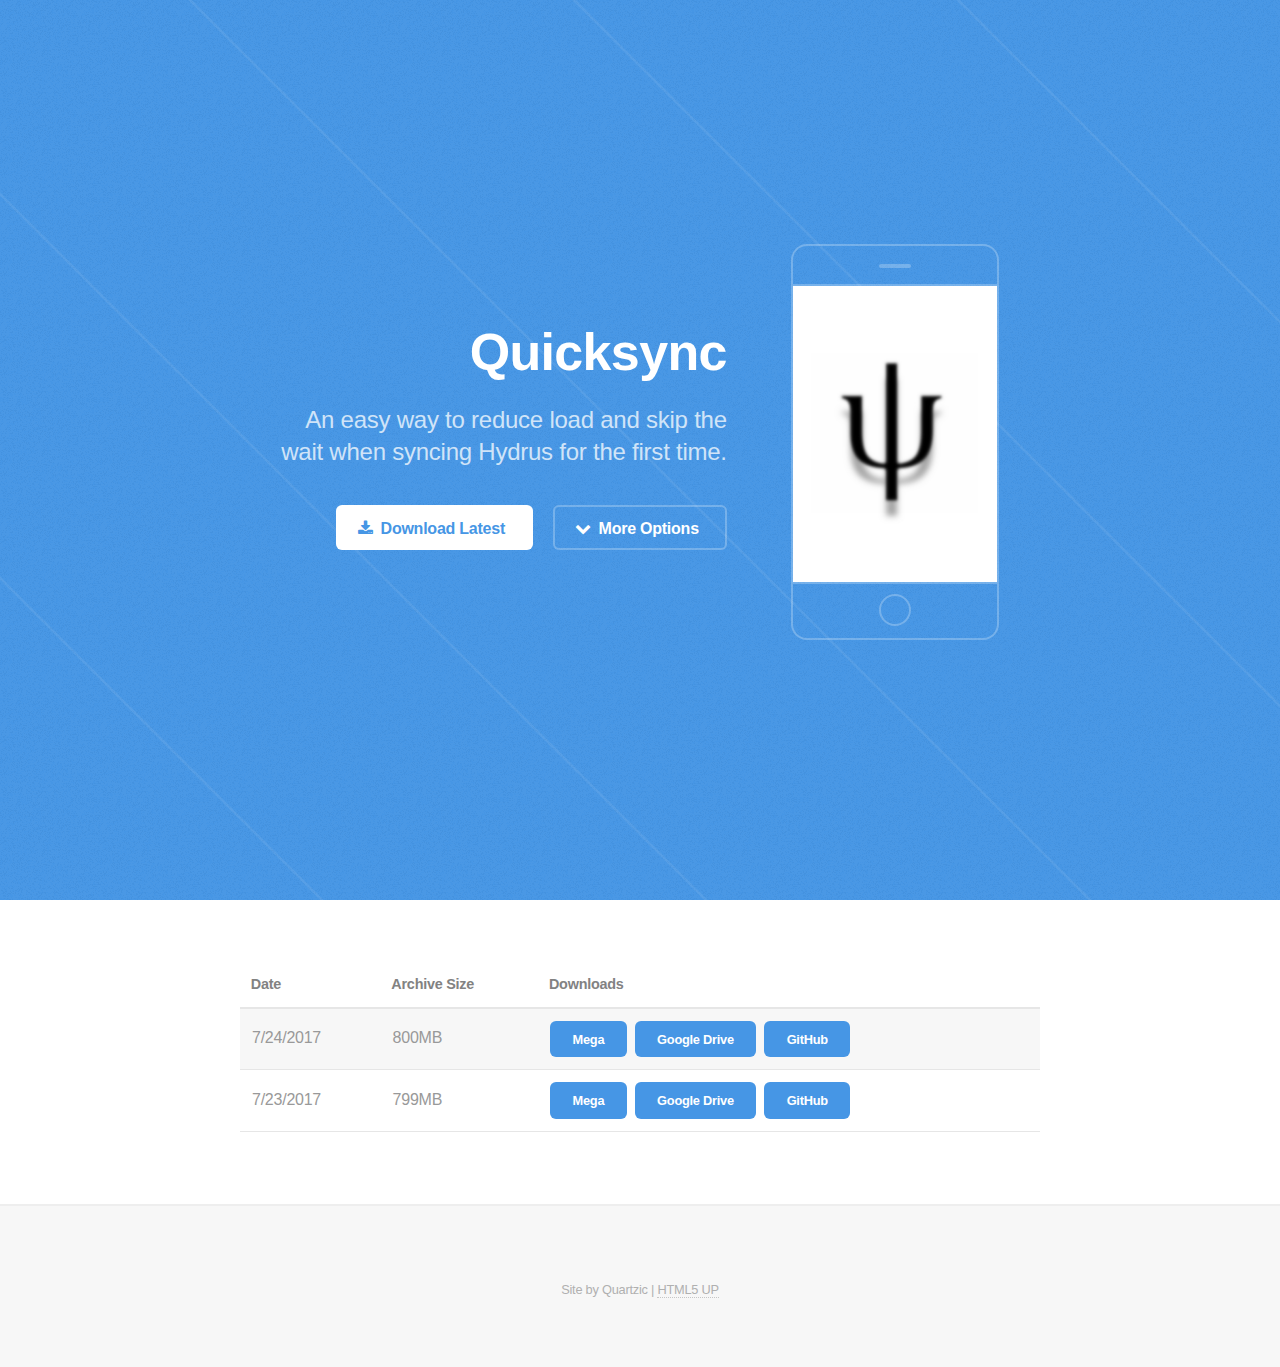
==== dev/index.html @ 944cbadd "Update "Download Latest" button" ====
<!DOCTYPE HTML>
<!--
	Fractal by HTML5 UP
	html5up.net | @ajlkn
	Free for personal and commercial use under the CCA 3.0 license (html5up.net/license)
-->
<html>
	<head>
		<title>Quicksync</title>
		<meta charset="utf-8" />
		<meta name="viewport" content="width=device-width, initial-scale=1" />
		<!--[if lte IE 8]><script src="assets/js/ie/html5shiv.js"></script><![endif]-->
		<link rel="stylesheet" href="assets/css/main.css" />
		<!--[if lte IE 8]><link rel="stylesheet" href="assets/css/ie8.css" /><![endif]-->
		<!--[if lte IE 9]><link rel="stylesheet" href="assets/css/ie9.css" /><![endif]-->
	</head>
	<body id="top">

		<!-- Header -->
			<header id="header">
				<div class="content">
					<h1><a href="#">Quicksync</a></h1>
					<p>An easy way to reduce load and skip the<br />
					wait when syncing Hydrus for the first time.</p>
					<ul class="actions">
						<li><a href="https://github.com/Quartzic/Quicksync/releases/download/7_24_2017/Quicksync_7-24-2017.7z" class="button special icon fa-download">Download Latest</a></li>
						<li><a href="#downloads" class="button icon fa-chevron-down scrolly">More Options</a></li>
					</ul>
				</div>
				<div class="image phone"><div class="inner"><img src="images/screen.jpg" alt="" /></div></div>
			</header>

		<!-- Two -->
			<section id="downloads" class="wrapper">
				<div class="inner alt">
					<section class="spotlight">
							<table>
								<thead>
									<tr>
										<th>Date</th>
										<th>Archive Size</th>
										<th>Downloads</th>
									</tr>
								</thead>
								<tbody>
									<tr>
										<td>7/24/2017</td>
										<td>800MB</td>
										<td><ul class="actions small"><li><a href="https://mega.nz/#!9VRQAbCR!kyQ0c7O7UaFxjklY0sRx1uXGpZHOB-rT4qpkGWrVQuw" class="button special small">Mega</a></li><li><a href="https://drive.google.com/uc?id=0B8XgA4H5htxSZXhibGI3VkRXODA&export=download" class="button special small">Google Drive</a></li><li><a href="https://github.com/Quartzic/Quicksync/releases/download/7_24_2017/Quicksync_7-24-2017.7z" class="button special small">GitHub</a></li></ul></td>
									</tr>
									<tr>
										<td>7/23/2017</td>
										<td>799MB</td>
										<td><ul class="actions small"><li><a href="https://mega.nz/#!IEYQHQAD!XH7Mr1XMJB5HdNrRLMx0FQWQjr-8c1gCGI9UxfxmZrE" class="button special small">Mega</a></li><li><a href="https://drive.google.com/uc?id=0B8XgA4H5htxSbGVMZXNiMXpTYnc&export=download" class="button special small">Google Drive</a></li><li><a href="https://github.com/Quartzic/Quicksync/releases/download/7_23_2017/Quicksync_7-23-2017.7z" class="button special small">GitHub</a></li></ul></td>
									</tr>
							</table>
					</section>
				</div>
			</section>

		<!-- Footer -->
			<footer id="footer">
				<p class="copyright">Site by Quartzic | <a href="http://html5up.net">HTML5 UP</a></p>
			</footer>

		<!-- Scripts -->
			<script src="assets/js/jquery.min.js"></script>
			<script src="assets/js/jquery.scrolly.min.js"></script>
			<script src="assets/js/skel.min.js"></script>
			<script src="assets/js/util.js"></script>
			<!--[if lte IE 8]><script src="assets/js/ie/respond.min.js"></script><![endif]-->
			<script src="assets/js/main.js"></script>

	</body>
</html>
---- dev/assets/css/main.css ----
@import url(font-awesome.min.css);

/*
	Fractal by HTML5 UP
	html5up.net | @ajlkn
	Free for personal and commercial use under the CCA 3.0 license (html5up.net/license)
*/

/* Reset */

	html, body, div, span, applet, object, iframe, h1, h2, h3, h4, h5, h6, p, blockquote, pre, a, abbr, acronym, address, big, cite, code, del, dfn, em, img, ins, kbd, q, s, samp, small, strike, strong, sub, sup, tt, var, b, u, i, center, dl, dt, dd, ol, ul, li, fieldset, form, label, legend, table, caption, tbody, tfoot, thead, tr, th, td, article, aside, canvas, details, embed, figure, figcaption, footer, header, hgroup, menu, nav, output, ruby, section, summary, time, mark, audio, video {
		margin: 0;
		padding: 0;
		border: 0;
		font-size: 100%;
		font: inherit;
		vertical-align: baseline;
	}

	article, aside, details, figcaption, figure, footer, header, hgroup, menu, nav, section {
		display: block;
	}

	body {
		line-height: 1;
	}

	ol, ul {
		list-style: none;
	}

	blockquote, q {
		quotes: none;
	}

	blockquote:before, blockquote:after, q:before, q:after {
		content: '';
		content: none;
	}

	table {
		border-collapse: collapse;
		border-spacing: 0;
	}

	body {
		-webkit-text-size-adjust: none;
	}

/* Box Model */

	*, *:before, *:after {
		-moz-box-sizing: border-box;
		-webkit-box-sizing: border-box;
		box-sizing: border-box;
	}

/* Grid */

	.row {
		border-bottom: solid 1px transparent;
		-moz-box-sizing: border-box;
		-webkit-box-sizing: border-box;
		box-sizing: border-box;
	}

	.row > * {
		float: left;
		-moz-box-sizing: border-box;
		-webkit-box-sizing: border-box;
		box-sizing: border-box;
	}

	.row:after, .row:before {
		content: '';
		display: block;
		clear: both;
		height: 0;
	}

	.row.uniform > * > :first-child {
		margin-top: 0;
	}

	.row.uniform > * > :last-child {
		margin-bottom: 0;
	}

	.row.\30 \25 > * {
		padding: 0 0 0 0em;
	}

	.row.\30 \25 {
		margin: 0 0 -1px 0em;
	}

	.row.uniform.\30 \25 > * {
		padding: 0em 0 0 0em;
	}

	.row.uniform.\30 \25 {
		margin: 0em 0 -1px 0em;
	}

	.row > * {
		padding: 0 0 0 1.5em;
	}

	.row {
		margin: 0 0 -1px -1.5em;
	}

	.row.uniform > * {
		padding: 1.5em 0 0 1.5em;
	}

	.row.uniform {
		margin: -1.5em 0 -1px -1.5em;
	}

	.row.\32 00\25 > * {
		padding: 0 0 0 3em;
	}

	.row.\32 00\25 {
		margin: 0 0 -1px -3em;
	}

	.row.uniform.\32 00\25 > * {
		padding: 3em 0 0 3em;
	}

	.row.uniform.\32 00\25 {
		margin: -3em 0 -1px -3em;
	}

	.row.\31 50\25 > * {
		padding: 0 0 0 2.25em;
	}

	.row.\31 50\25 {
		margin: 0 0 -1px -2.25em;
	}

	.row.uniform.\31 50\25 > * {
		padding: 2.25em 0 0 2.25em;
	}

	.row.uniform.\31 50\25 {
		margin: -2.25em 0 -1px -2.25em;
	}

	.row.\35 0\25 > * {
		padding: 0 0 0 0.75em;
	}

	.row.\35 0\25 {
		margin: 0 0 -1px -0.75em;
	}

	.row.uniform.\35 0\25 > * {
		padding: 0.75em 0 0 0.75em;
	}

	.row.uniform.\35 0\25 {
		margin: -0.75em 0 -1px -0.75em;
	}

	.row.\32 5\25 > * {
		padding: 0 0 0 0.375em;
	}

	.row.\32 5\25 {
		margin: 0 0 -1px -0.375em;
	}

	.row.uniform.\32 5\25 > * {
		padding: 0.375em 0 0 0.375em;
	}

	.row.uniform.\32 5\25 {
		margin: -0.375em 0 -1px -0.375em;
	}

	.\31 2u, .\31 2u\24 {
		width: 100%;
		clear: none;
		margin-left: 0;
	}

	.\31 1u, .\31 1u\24 {
		width: 91.6666666667%;
		clear: none;
		margin-left: 0;
	}

	.\31 0u, .\31 0u\24 {
		width: 83.3333333333%;
		clear: none;
		margin-left: 0;
	}

	.\39 u, .\39 u\24 {
		width: 75%;
		clear: none;
		margin-left: 0;
	}

	.\38 u, .\38 u\24 {
		width: 66.6666666667%;
		clear: none;
		margin-left: 0;
	}

	.\37 u, .\37 u\24 {
		width: 58.3333333333%;
		clear: none;
		margin-left: 0;
	}

	.\36 u, .\36 u\24 {
		width: 50%;
		clear: none;
		margin-left: 0;
	}

	.\35 u, .\35 u\24 {
		width: 41.6666666667%;
		clear: none;
		margin-left: 0;
	}

	.\34 u, .\34 u\24 {
		width: 33.3333333333%;
		clear: none;
		margin-left: 0;
	}

	.\33 u, .\33 u\24 {
		width: 25%;
		clear: none;
		margin-left: 0;
	}

	.\32 u, .\32 u\24 {
		width: 16.6666666667%;
		clear: none;
		margin-left: 0;
	}

	.\31 u, .\31 u\24 {
		width: 8.3333333333%;
		clear: none;
		margin-left: 0;
	}

	.\31 2u\24 + *,
	.\31 1u\24 + *,
	.\31 0u\24 + *,
	.\39 u\24 + *,
	.\38 u\24 + *,
	.\37 u\24 + *,
	.\36 u\24 + *,
	.\35 u\24 + *,
	.\34 u\24 + *,
	.\33 u\24 + *,
	.\32 u\24 + *,
	.\31 u\24 + * {
		clear: left;
	}

	.\-11u {
		margin-left: 91.66667%;
	}

	.\-10u {
		margin-left: 83.33333%;
	}

	.\-9u {
		margin-left: 75%;
	}

	.\-8u {
		margin-left: 66.66667%;
	}

	.\-7u {
		margin-left: 58.33333%;
	}

	.\-6u {
		margin-left: 50%;
	}

	.\-5u {
		margin-left: 41.66667%;
	}

	.\-4u {
		margin-left: 33.33333%;
	}

	.\-3u {
		margin-left: 25%;
	}

	.\-2u {
		margin-left: 16.66667%;
	}

	.\-1u {
		margin-left: 8.33333%;
	}

	@media screen and (max-width: 1680px) {

		.row > * {
			padding: 0 0 0 1.5em;
		}

		.row {
			margin: 0 0 -1px -1.5em;
		}

		.row.uniform > * {
			padding: 1.5em 0 0 1.5em;
		}

		.row.uniform {
			margin: -1.5em 0 -1px -1.5em;
		}

		.row.\32 00\25 > * {
			padding: 0 0 0 3em;
		}

		.row.\32 00\25 {
			margin: 0 0 -1px -3em;
		}

		.row.uniform.\32 00\25 > * {
			padding: 3em 0 0 3em;
		}

		.row.uniform.\32 00\25 {
			margin: -3em 0 -1px -3em;
		}

		.row.\31 50\25 > * {
			padding: 0 0 0 2.25em;
		}

		.row.\31 50\25 {
			margin: 0 0 -1px -2.25em;
		}

		.row.uniform.\31 50\25 > * {
			padding: 2.25em 0 0 2.25em;
		}

		.row.uniform.\31 50\25 {
			margin: -2.25em 0 -1px -2.25em;
		}

		.row.\35 0\25 > * {
			padding: 0 0 0 0.75em;
		}

		.row.\35 0\25 {
			margin: 0 0 -1px -0.75em;
		}

		.row.uniform.\35 0\25 > * {
			padding: 0.75em 0 0 0.75em;
		}

		.row.uniform.\35 0\25 {
			margin: -0.75em 0 -1px -0.75em;
		}

		.row.\32 5\25 > * {
			padding: 0 0 0 0.375em;
		}

		.row.\32 5\25 {
			margin: 0 0 -1px -0.375em;
		}

		.row.uniform.\32 5\25 > * {
			padding: 0.375em 0 0 0.375em;
		}

		.row.uniform.\32 5\25 {
			margin: -0.375em 0 -1px -0.375em;
		}

		.\31 2u\28xlarge\29, .\31 2u\24\28xlarge\29 {
			width: 100%;
			clear: none;
			margin-left: 0;
		}

		.\31 1u\28xlarge\29, .\31 1u\24\28xlarge\29 {
			width: 91.6666666667%;
			clear: none;
			margin-left: 0;
		}

		.\31 0u\28xlarge\29, .\31 0u\24\28xlarge\29 {
			width: 83.3333333333%;
			clear: none;
			margin-left: 0;
		}

		.\39 u\28xlarge\29, .\39 u\24\28xlarge\29 {
			width: 75%;
			clear: none;
			margin-left: 0;
		}

		.\38 u\28xlarge\29, .\38 u\24\28xlarge\29 {
			width: 66.6666666667%;
			clear: none;
			margin-left: 0;
		}

		.\37 u\28xlarge\29, .\37 u\24\28xlarge\29 {
			width: 58.3333333333%;
			clear: none;
			margin-left: 0;
		}

		.\36 u\28xlarge\29, .\36 u\24\28xlarge\29 {
			width: 50%;
			clear: none;
			margin-left: 0;
		}

		.\35 u\28xlarge\29, .\35 u\24\28xlarge\29 {
			width: 41.6666666667%;
			clear: none;
			margin-left: 0;
		}

		.\34 u\28xlarge\29, .\34 u\24\28xlarge\29 {
			width: 33.3333333333%;
			clear: none;
			margin-left: 0;
		}

		.\33 u\28xlarge\29, .\33 u\24\28xlarge\29 {
			width: 25%;
			clear: none;
			margin-left: 0;
		}

		.\32 u\28xlarge\29, .\32 u\24\28xlarge\29 {
			width: 16.6666666667%;
			clear: none;
			margin-left: 0;
		}

		.\31 u\28xlarge\29, .\31 u\24\28xlarge\29 {
			width: 8.3333333333%;
			clear: none;
			margin-left: 0;
		}

		.\31 2u\24\28xlarge\29 + *,
		.\31 1u\24\28xlarge\29 + *,
		.\31 0u\24\28xlarge\29 + *,
		.\39 u\24\28xlarge\29 + *,
		.\38 u\24\28xlarge\29 + *,
		.\37 u\24\28xlarge\29 + *,
		.\36 u\24\28xlarge\29 + *,
		.\35 u\24\28xlarge\29 + *,
		.\34 u\24\28xlarge\29 + *,
		.\33 u\24\28xlarge\29 + *,
		.\32 u\24\28xlarge\29 + *,
		.\31 u\24\28xlarge\29 + * {
			clear: left;
		}

		.\-11u\28xlarge\29 {
			margin-left: 91.66667%;
		}

		.\-10u\28xlarge\29 {
			margin-left: 83.33333%;
		}

		.\-9u\28xlarge\29 {
			margin-left: 75%;
		}

		.\-8u\28xlarge\29 {
			margin-left: 66.66667%;
		}

		.\-7u\28xlarge\29 {
			margin-left: 58.33333%;
		}

		.\-6u\28xlarge\29 {
			margin-left: 50%;
		}

		.\-5u\28xlarge\29 {
			margin-left: 41.66667%;
		}

		.\-4u\28xlarge\29 {
			margin-left: 33.33333%;
		}

		.\-3u\28xlarge\29 {
			margin-left: 25%;
		}

		.\-2u\28xlarge\29 {
			margin-left: 16.66667%;
		}

		.\-1u\28xlarge\29 {
			margin-left: 8.33333%;
		}

	}

	@media screen and (max-width: 1280px) {

		.row > * {
			padding: 0 0 0 1.5em;
		}

		.row {
			margin: 0 0 -1px -1.5em;
		}

		.row.uniform > * {
			padding: 1.5em 0 0 1.5em;
		}

		.row.uniform {
			margin: -1.5em 0 -1px -1.5em;
		}

		.row.\32 00\25 > * {
			padding: 0 0 0 3em;
		}

		.row.\32 00\25 {
			margin: 0 0 -1px -3em;
		}

		.row.uniform.\32 00\25 > * {
			padding: 3em 0 0 3em;
		}

		.row.uniform.\32 00\25 {
			margin: -3em 0 -1px -3em;
		}

		.row.\31 50\25 > * {
			padding: 0 0 0 2.25em;
		}

		.row.\31 50\25 {
			margin: 0 0 -1px -2.25em;
		}

		.row.uniform.\31 50\25 > * {
			padding: 2.25em 0 0 2.25em;
		}

		.row.uniform.\31 50\25 {
			margin: -2.25em 0 -1px -2.25em;
		}

		.row.\35 0\25 > * {
			padding: 0 0 0 0.75em;
		}

		.row.\35 0\25 {
			margin: 0 0 -1px -0.75em;
		}

		.row.uniform.\35 0\25 > * {
			padding: 0.75em 0 0 0.75em;
		}

		.row.uniform.\35 0\25 {
			margin: -0.75em 0 -1px -0.75em;
		}

		.row.\32 5\25 > * {
			padding: 0 0 0 0.375em;
		}

		.row.\32 5\25 {
			margin: 0 0 -1px -0.375em;
		}

		.row.uniform.\32 5\25 > * {
			padding: 0.375em 0 0 0.375em;
		}

		.row.uniform.\32 5\25 {
			margin: -0.375em 0 -1px -0.375em;
		}

		.\31 2u\28large\29, .\31 2u\24\28large\29 {
			width: 100%;
			clear: none;
			margin-left: 0;
		}

		.\31 1u\28large\29, .\31 1u\24\28large\29 {
			width: 91.6666666667%;
			clear: none;
			margin-left: 0;
		}

		.\31 0u\28large\29, .\31 0u\24\28large\29 {
			width: 83.3333333333%;
			clear: none;
			margin-left: 0;
		}

		.\39 u\28large\29, .\39 u\24\28large\29 {
			width: 75%;
			clear: none;
			margin-left: 0;
		}

		.\38 u\28large\29, .\38 u\24\28large\29 {
			width: 66.6666666667%;
			clear: none;
			margin-left: 0;
		}

		.\37 u\28large\29, .\37 u\24\28large\29 {
			width: 58.3333333333%;
			clear: none;
			margin-left: 0;
		}

		.\36 u\28large\29, .\36 u\24\28large\29 {
			width: 50%;
			clear: none;
			margin-left: 0;
		}

		.\35 u\28large\29, .\35 u\24\28large\29 {
			width: 41.6666666667%;
			clear: none;
			margin-left: 0;
		}

		.\34 u\28large\29, .\34 u\24\28large\29 {
			width: 33.3333333333%;
			clear: none;
			margin-left: 0;
		}

		.\33 u\28large\29, .\33 u\24\28large\29 {
			width: 25%;
			clear: none;
			margin-left: 0;
		}

		.\32 u\28large\29, .\32 u\24\28large\29 {
			width: 16.6666666667%;
			clear: none;
			margin-left: 0;
		}

		.\31 u\28large\29, .\31 u\24\28large\29 {
			width: 8.3333333333%;
			clear: none;
			margin-left: 0;
		}

		.\31 2u\24\28large\29 + *,
		.\31 1u\24\28large\29 + *,
		.\31 0u\24\28large\29 + *,
		.\39 u\24\28large\29 + *,
		.\38 u\24\28large\29 + *,
		.\37 u\24\28large\29 + *,
		.\36 u\24\28large\29 + *,
		.\35 u\24\28large\29 + *,
		.\34 u\24\28large\29 + *,
		.\33 u\24\28large\29 + *,
		.\32 u\24\28large\29 + *,
		.\31 u\24\28large\29 + * {
			clear: left;
		}

		.\-11u\28large\29 {
			margin-left: 91.66667%;
		}

		.\-10u\28large\29 {
			margin-left: 83.33333%;
		}

		.\-9u\28large\29 {
			margin-left: 75%;
		}

		.\-8u\28large\29 {
			margin-left: 66.66667%;
		}

		.\-7u\28large\29 {
			margin-left: 58.33333%;
		}

		.\-6u\28large\29 {
			margin-left: 50%;
		}

		.\-5u\28large\29 {
			margin-left: 41.66667%;
		}

		.\-4u\28large\29 {
			margin-left: 33.33333%;
		}

		.\-3u\28large\29 {
			margin-left: 25%;
		}

		.\-2u\28large\29 {
			margin-left: 16.66667%;
		}

		.\-1u\28large\29 {
			margin-left: 8.33333%;
		}

	}

	@media screen and (max-width: 980px) {

		.row > * {
			padding: 0 0 0 1.5em;
		}

		.row {
			margin: 0 0 -1px -1.5em;
		}

		.row.uniform > * {
			padding: 1.5em 0 0 1.5em;
		}

		.row.uniform {
			margin: -1.5em 0 -1px -1.5em;
		}

		.row.\32 00\25 > * {
			padding: 0 0 0 3em;
		}

		.row.\32 00\25 {
			margin: 0 0 -1px -3em;
		}

		.row.uniform.\32 00\25 > * {
			padding: 3em 0 0 3em;
		}

		.row.uniform.\32 00\25 {
			margin: -3em 0 -1px -3em;
		}

		.row.\31 50\25 > * {
			padding: 0 0 0 2.25em;
		}

		.row.\31 50\25 {
			margin: 0 0 -1px -2.25em;
		}

		.row.uniform.\31 50\25 > * {
			padding: 2.25em 0 0 2.25em;
		}

		.row.uniform.\31 50\25 {
			margin: -2.25em 0 -1px -2.25em;
		}

		.row.\35 0\25 > * {
			padding: 0 0 0 0.75em;
		}

		.row.\35 0\25 {
			margin: 0 0 -1px -0.75em;
		}

		.row.uniform.\35 0\25 > * {
			padding: 0.75em 0 0 0.75em;
		}

		.row.uniform.\35 0\25 {
			margin: -0.75em 0 -1px -0.75em;
		}

		.row.\32 5\25 > * {
			padding: 0 0 0 0.375em;
		}

		.row.\32 5\25 {
			margin: 0 0 -1px -0.375em;
		}

		.row.uniform.\32 5\25 > * {
			padding: 0.375em 0 0 0.375em;
		}

		.row.uniform.\32 5\25 {
			margin: -0.375em 0 -1px -0.375em;
		}

		.\31 2u\28medium\29, .\31 2u\24\28medium\29 {
			width: 100%;
			clear: none;
			margin-left: 0;
		}

		.\31 1u\28medium\29, .\31 1u\24\28medium\29 {
			width: 91.6666666667%;
			clear: none;
			margin-left: 0;
		}

		.\31 0u\28medium\29, .\31 0u\24\28medium\29 {
			width: 83.3333333333%;
			clear: none;
			margin-left: 0;
		}

		.\39 u\28medium\29, .\39 u\24\28medium\29 {
			width: 75%;
			clear: none;
			margin-left: 0;
		}

		.\38 u\28medium\29, .\38 u\24\28medium\29 {
			width: 66.6666666667%;
			clear: none;
			margin-left: 0;
		}

		.\37 u\28medium\29, .\37 u\24\28medium\29 {
			width: 58.3333333333%;
			clear: none;
			margin-left: 0;
		}

		.\36 u\28medium\29, .\36 u\24\28medium\29 {
			width: 50%;
			clear: none;
			margin-left: 0;
		}

		.\35 u\28medium\29, .\35 u\24\28medium\29 {
			width: 41.6666666667%;
			clear: none;
			margin-left: 0;
		}

		.\34 u\28medium\29, .\34 u\24\28medium\29 {
			width: 33.3333333333%;
			clear: none;
			margin-left: 0;
		}

		.\33 u\28medium\29, .\33 u\24\28medium\29 {
			width: 25%;
			clear: none;
			margin-left: 0;
		}

		.\32 u\28medium\29, .\32 u\24\28medium\29 {
			width: 16.6666666667%;
			clear: none;
			margin-left: 0;
		}

		.\31 u\28medium\29, .\31 u\24\28medium\29 {
			width: 8.3333333333%;
			clear: none;
			margin-left: 0;
		}

		.\31 2u\24\28medium\29 + *,
		.\31 1u\24\28medium\29 + *,
		.\31 0u\24\28medium\29 + *,
		.\39 u\24\28medium\29 + *,
		.\38 u\24\28medium\29 + *,
		.\37 u\24\28medium\29 + *,
		.\36 u\24\28medium\29 + *,
		.\35 u\24\28medium\29 + *,
		.\34 u\24\28medium\29 + *,
		.\33 u\24\28medium\29 + *,
		.\32 u\24\28medium\29 + *,
		.\31 u\24\28medium\29 + * {
			clear: left;
		}

		.\-11u\28medium\29 {
			margin-left: 91.66667%;
		}

		.\-10u\28medium\29 {
			margin-left: 83.33333%;
		}

		.\-9u\28medium\29 {
			margin-left: 75%;
		}

		.\-8u\28medium\29 {
			margin-left: 66.66667%;
		}

		.\-7u\28medium\29 {
			margin-left: 58.33333%;
		}

		.\-6u\28medium\29 {
			margin-left: 50%;
		}

		.\-5u\28medium\29 {
			margin-left: 41.66667%;
		}

		.\-4u\28medium\29 {
			margin-left: 33.33333%;
		}

		.\-3u\28medium\29 {
			margin-left: 25%;
		}

		.\-2u\28medium\29 {
			margin-left: 16.66667%;
		}

		.\-1u\28medium\29 {
			margin-left: 8.33333%;
		}

	}

	@media screen and (max-width: 736px) {

		.row > * {
			padding: 0 0 0 1.5em;
		}

		.row {
			margin: 0 0 -1px -1.5em;
		}

		.row.uniform > * {
			padding: 1.5em 0 0 1.5em;
		}

		.row.uniform {
			margin: -1.5em 0 -1px -1.5em;
		}

		.row.\32 00\25 > * {
			padding: 0 0 0 3em;
		}

		.row.\32 00\25 {
			margin: 0 0 -1px -3em;
		}

		.row.uniform.\32 00\25 > * {
			padding: 3em 0 0 3em;
		}

		.row.uniform.\32 00\25 {
			margin: -3em 0 -1px -3em;
		}

		.row.\31 50\25 > * {
			padding: 0 0 0 2.25em;
		}

		.row.\31 50\25 {
			margin: 0 0 -1px -2.25em;
		}

		.row.uniform.\31 50\25 > * {
			padding: 2.25em 0 0 2.25em;
		}

		.row.uniform.\31 50\25 {
			margin: -2.25em 0 -1px -2.25em;
		}

		.row.\35 0\25 > * {
			padding: 0 0 0 0.75em;
		}

		.row.\35 0\25 {
			margin: 0 0 -1px -0.75em;
		}

		.row.uniform.\35 0\25 > * {
			padding: 0.75em 0 0 0.75em;
		}

		.row.uniform.\35 0\25 {
			margin: -0.75em 0 -1px -0.75em;
		}

		.row.\32 5\25 > * {
			padding: 0 0 0 0.375em;
		}

		.row.\32 5\25 {
			margin: 0 0 -1px -0.375em;
		}

		.row.uniform.\32 5\25 > * {
			padding: 0.375em 0 0 0.375em;
		}

		.row.uniform.\32 5\25 {
			margin: -0.375em 0 -1px -0.375em;
		}

		.\31 2u\28small\29, .\31 2u\24\28small\29 {
			width: 100%;
			clear: none;
			margin-left: 0;
		}

		.\31 1u\28small\29, .\31 1u\24\28small\29 {
			width: 91.6666666667%;
			clear: none;
			margin-left: 0;
		}

		.\31 0u\28small\29, .\31 0u\24\28small\29 {
			width: 83.3333333333%;
			clear: none;
			margin-left: 0;
		}

		.\39 u\28small\29, .\39 u\24\28small\29 {
			width: 75%;
			clear: none;
			margin-left: 0;
		}

		.\38 u\28small\29, .\38 u\24\28small\29 {
			width: 66.6666666667%;
			clear: none;
			margin-left: 0;
		}

		.\37 u\28small\29, .\37 u\24\28small\29 {
			width: 58.3333333333%;
			clear: none;
			margin-left: 0;
		}

		.\36 u\28small\29, .\36 u\24\28small\29 {
			width: 50%;
			clear: none;
			margin-left: 0;
		}

		.\35 u\28small\29, .\35 u\24\28small\29 {
			width: 41.6666666667%;
			clear: none;
			margin-left: 0;
		}

		.\34 u\28small\29, .\34 u\24\28small\29 {
			width: 33.3333333333%;
			clear: none;
			margin-left: 0;
		}

		.\33 u\28small\29, .\33 u\24\28small\29 {
			width: 25%;
			clear: none;
			margin-left: 0;
		}

		.\32 u\28small\29, .\32 u\24\28small\29 {
			width: 16.6666666667%;
			clear: none;
			margin-left: 0;
		}

		.\31 u\28small\29, .\31 u\24\28small\29 {
			width: 8.3333333333%;
			clear: none;
			margin-left: 0;
		}

		.\31 2u\24\28small\29 + *,
		.\31 1u\24\28small\29 + *,
		.\31 0u\24\28small\29 + *,
		.\39 u\24\28small\29 + *,
		.\38 u\24\28small\29 + *,
		.\37 u\24\28small\29 + *,
		.\36 u\24\28small\29 + *,
		.\35 u\24\28small\29 + *,
		.\34 u\24\28small\29 + *,
		.\33 u\24\28small\29 + *,
		.\32 u\24\28small\29 + *,
		.\31 u\24\28small\29 + * {
			clear: left;
		}

		.\-11u\28small\29 {
			margin-left: 91.66667%;
		}

		.\-10u\28small\29 {
			margin-left: 83.33333%;
		}

		.\-9u\28small\29 {
			margin-left: 75%;
		}

		.\-8u\28small\29 {
			margin-left: 66.66667%;
		}

		.\-7u\28small\29 {
			margin-left: 58.33333%;
		}

		.\-6u\28small\29 {
			margin-left: 50%;
		}

		.\-5u\28small\29 {
			margin-left: 41.66667%;
		}

		.\-4u\28small\29 {
			margin-left: 33.33333%;
		}

		.\-3u\28small\29 {
			margin-left: 25%;
		}

		.\-2u\28small\29 {
			margin-left: 16.66667%;
		}

		.\-1u\28small\29 {
			margin-left: 8.33333%;
		}

	}

	@media screen and (max-width: 480px) {

		.row > * {
			padding: 0 0 0 1.5em;
		}

		.row {
			margin: 0 0 -1px -1.5em;
		}

		.row.uniform > * {
			padding: 1.5em 0 0 1.5em;
		}

		.row.uniform {
			margin: -1.5em 0 -1px -1.5em;
		}

		.row.\32 00\25 > * {
			padding: 0 0 0 3em;
		}

		.row.\32 00\25 {
			margin: 0 0 -1px -3em;
		}

		.row.uniform.\32 00\25 > * {
			padding: 3em 0 0 3em;
		}

		.row.uniform.\32 00\25 {
			margin: -3em 0 -1px -3em;
		}

		.row.\31 50\25 > * {
			padding: 0 0 0 2.25em;
		}

		.row.\31 50\25 {
			margin: 0 0 -1px -2.25em;
		}

		.row.uniform.\31 50\25 > * {
			padding: 2.25em 0 0 2.25em;
		}

		.row.uniform.\31 50\25 {
			margin: -2.25em 0 -1px -2.25em;
		}

		.row.\35 0\25 > * {
			padding: 0 0 0 0.75em;
		}

		.row.\35 0\25 {
			margin: 0 0 -1px -0.75em;
		}

		.row.uniform.\35 0\25 > * {
			padding: 0.75em 0 0 0.75em;
		}

		.row.uniform.\35 0\25 {
			margin: -0.75em 0 -1px -0.75em;
		}

		.row.\32 5\25 > * {
			padding: 0 0 0 0.375em;
		}

		.row.\32 5\25 {
			margin: 0 0 -1px -0.375em;
		}

		.row.uniform.\32 5\25 > * {
			padding: 0.375em 0 0 0.375em;
		}

		.row.uniform.\32 5\25 {
			margin: -0.375em 0 -1px -0.375em;
		}

		.\31 2u\28xsmall\29, .\31 2u\24\28xsmall\29 {
			width: 100%;
			clear: none;
			margin-left: 0;
		}

		.\31 1u\28xsmall\29, .\31 1u\24\28xsmall\29 {
			width: 91.6666666667%;
			clear: none;
			margin-left: 0;
		}

		.\31 0u\28xsmall\29, .\31 0u\24\28xsmall\29 {
			width: 83.3333333333%;
			clear: none;
			margin-left: 0;
		}

		.\39 u\28xsmall\29, .\39 u\24\28xsmall\29 {
			width: 75%;
			clear: none;
			margin-left: 0;
		}

		.\38 u\28xsmall\29, .\38 u\24\28xsmall\29 {
			width: 66.6666666667%;
			clear: none;
			margin-left: 0;
		}

		.\37 u\28xsmall\29, .\37 u\24\28xsmall\29 {
			width: 58.3333333333%;
			clear: none;
			margin-left: 0;
		}

		.\36 u\28xsmall\29, .\36 u\24\28xsmall\29 {
			width: 50%;
			clear: none;
			margin-left: 0;
		}

		.\35 u\28xsmall\29, .\35 u\24\28xsmall\29 {
			width: 41.6666666667%;
			clear: none;
			margin-left: 0;
		}

		.\34 u\28xsmall\29, .\34 u\24\28xsmall\29 {
			width: 33.3333333333%;
			clear: none;
			margin-left: 0;
		}

		.\33 u\28xsmall\29, .\33 u\24\28xsmall\29 {
			width: 25%;
			clear: none;
			margin-left: 0;
		}

		.\32 u\28xsmall\29, .\32 u\24\28xsmall\29 {
			width: 16.6666666667%;
			clear: none;
			margin-left: 0;
		}

		.\31 u\28xsmall\29, .\31 u\24\28xsmall\29 {
			width: 8.3333333333%;
			clear: none;
			margin-left: 0;
		}

		.\31 2u\24\28xsmall\29 + *,
		.\31 1u\24\28xsmall\29 + *,
		.\31 0u\24\28xsmall\29 + *,
		.\39 u\24\28xsmall\29 + *,
		.\38 u\24\28xsmall\29 + *,
		.\37 u\24\28xsmall\29 + *,
		.\36 u\24\28xsmall\29 + *,
		.\35 u\24\28xsmall\29 + *,
		.\34 u\24\28xsmall\29 + *,
		.\33 u\24\28xsmall\29 + *,
		.\32 u\24\28xsmall\29 + *,
		.\31 u\24\28xsmall\29 + * {
			clear: left;
		}

		.\-11u\28xsmall\29 {
			margin-left: 91.66667%;
		}

		.\-10u\28xsmall\29 {
			margin-left: 83.33333%;
		}

		.\-9u\28xsmall\29 {
			margin-left: 75%;
		}

		.\-8u\28xsmall\29 {
			margin-left: 66.66667%;
		}

		.\-7u\28xsmall\29 {
			margin-left: 58.33333%;
		}

		.\-6u\28xsmall\29 {
			margin-left: 50%;
		}

		.\-5u\28xsmall\29 {
			margin-left: 41.66667%;
		}

		.\-4u\28xsmall\29 {
			margin-left: 33.33333%;
		}

		.\-3u\28xsmall\29 {
			margin-left: 25%;
		}

		.\-2u\28xsmall\29 {
			margin-left: 16.66667%;
		}

		.\-1u\28xsmall\29 {
			margin-left: 8.33333%;
		}

	}

	@media screen and (max-width: 360px) {

		.row > * {
			padding: 0 0 0 1.5em;
		}

		.row {
			margin: 0 0 -1px -1.5em;
		}

		.row.uniform > * {
			padding: 1.5em 0 0 1.5em;
		}

		.row.uniform {
			margin: -1.5em 0 -1px -1.5em;
		}

		.row.\32 00\25 > * {
			padding: 0 0 0 3em;
		}

		.row.\32 00\25 {
			margin: 0 0 -1px -3em;
		}

		.row.uniform.\32 00\25 > * {
			padding: 3em 0 0 3em;
		}

		.row.uniform.\32 00\25 {
			margin: -3em 0 -1px -3em;
		}

		.row.\31 50\25 > * {
			padding: 0 0 0 2.25em;
		}

		.row.\31 50\25 {
			margin: 0 0 -1px -2.25em;
		}

		.row.uniform.\31 50\25 > * {
			padding: 2.25em 0 0 2.25em;
		}

		.row.uniform.\31 50\25 {
			margin: -2.25em 0 -1px -2.25em;
		}

		.row.\35 0\25 > * {
			padding: 0 0 0 0.75em;
		}

		.row.\35 0\25 {
			margin: 0 0 -1px -0.75em;
		}

		.row.uniform.\35 0\25 > * {
			padding: 0.75em 0 0 0.75em;
		}

		.row.uniform.\35 0\25 {
			margin: -0.75em 0 -1px -0.75em;
		}

		.row.\32 5\25 > * {
			padding: 0 0 0 0.375em;
		}

		.row.\32 5\25 {
			margin: 0 0 -1px -0.375em;
		}

		.row.uniform.\32 5\25 > * {
			padding: 0.375em 0 0 0.375em;
		}

		.row.uniform.\32 5\25 {
			margin: -0.375em 0 -1px -0.375em;
		}

		.\31 2u\28xxsmall\29, .\31 2u\24\28xxsmall\29 {
			width: 100%;
			clear: none;
			margin-left: 0;
		}

		.\31 1u\28xxsmall\29, .\31 1u\24\28xxsmall\29 {
			width: 91.6666666667%;
			clear: none;
			margin-left: 0;
		}

		.\31 0u\28xxsmall\29, .\31 0u\24\28xxsmall\29 {
			width: 83.3333333333%;
			clear: none;
			margin-left: 0;
		}

		.\39 u\28xxsmall\29, .\39 u\24\28xxsmall\29 {
			width: 75%;
			clear: none;
			margin-left: 0;
		}

		.\38 u\28xxsmall\29, .\38 u\24\28xxsmall\29 {
			width: 66.6666666667%;
			clear: none;
			margin-left: 0;
		}

		.\37 u\28xxsmall\29, .\37 u\24\28xxsmall\29 {
			width: 58.3333333333%;
			clear: none;
			margin-left: 0;
		}

		.\36 u\28xxsmall\29, .\36 u\24\28xxsmall\29 {
			width: 50%;
			clear: none;
			margin-left: 0;
		}

		.\35 u\28xxsmall\29, .\35 u\24\28xxsmall\29 {
			width: 41.6666666667%;
			clear: none;
			margin-left: 0;
		}

		.\34 u\28xxsmall\29, .\34 u\24\28xxsmall\29 {
			width: 33.3333333333%;
			clear: none;
			margin-left: 0;
		}

		.\33 u\28xxsmall\29, .\33 u\24\28xxsmall\29 {
			width: 25%;
			clear: none;
			margin-left: 0;
		}

		.\32 u\28xxsmall\29, .\32 u\24\28xxsmall\29 {
			width: 16.6666666667%;
			clear: none;
			margin-left: 0;
		}

		.\31 u\28xxsmall\29, .\31 u\24\28xxsmall\29 {
			width: 8.3333333333%;
			clear: none;
			margin-left: 0;
		}

		.\31 2u\24\28xxsmall\29 + *,
		.\31 1u\24\28xxsmall\29 + *,
		.\31 0u\24\28xxsmall\29 + *,
		.\39 u\24\28xxsmall\29 + *,
		.\38 u\24\28xxsmall\29 + *,
		.\37 u\24\28xxsmall\29 + *,
		.\36 u\24\28xxsmall\29 + *,
		.\35 u\24\28xxsmall\29 + *,
		.\34 u\24\28xxsmall\29 + *,
		.\33 u\24\28xxsmall\29 + *,
		.\32 u\24\28xxsmall\29 + *,
		.\31 u\24\28xxsmall\29 + * {
			clear: left;
		}

		.\-11u\28xxsmall\29 {
			margin-left: 91.66667%;
		}

		.\-10u\28xxsmall\29 {
			margin-left: 83.33333%;
		}

		.\-9u\28xxsmall\29 {
			margin-left: 75%;
		}

		.\-8u\28xxsmall\29 {
			margin-left: 66.66667%;
		}

		.\-7u\28xxsmall\29 {
			margin-left: 58.33333%;
		}

		.\-6u\28xxsmall\29 {
			margin-left: 50%;
		}

		.\-5u\28xxsmall\29 {
			margin-left: 41.66667%;
		}

		.\-4u\28xxsmall\29 {
			margin-left: 33.33333%;
		}

		.\-3u\28xxsmall\29 {
			margin-left: 25%;
		}

		.\-2u\28xxsmall\29 {
			margin-left: 16.66667%;
		}

		.\-1u\28xxsmall\29 {
			margin-left: 8.33333%;
		}

	}

/* Basic */

	@-ms-viewport {
		width: device-width;
	}

	body {
		-ms-overflow-style: scrollbar;
	}

	@media screen and (max-width: 360px) {

		html, body {
			min-width: 320px;
		}

	}

	body {
		background: #ffffff;
	}

		body.is-loading *, body.is-loading *:before, body.is-loading *:after {
			-moz-animation: none !important;
			-webkit-animation: none !important;
			-ms-animation: none !important;
			animation: none !important;
			-moz-transition: none !important;
			-webkit-transition: none !important;
			-ms-transition: none !important;
			transition: none !important;
		}

/* Type */

	body {
		color: #999999;
	}

	html, input, select, textarea {
		font-size: 16pt;
	}

		@media screen and (max-width: 1680px) {

			html, input, select, textarea {
				font-size: 13pt;
			}

		}

		@media screen and (max-width: 1280px) {

			html, input, select, textarea {
				font-size: 12pt;
			}

		}

		@media screen and (max-width: 360px) {

			html, input, select, textarea {
				font-size: 11pt;
			}

		}

	body, input, select, textarea {
		font-family: Arial, Helvetica, sans-serif;
		font-weight: normal;
		line-height: 1.5em;
		letter-spacing: -0.015em;
	}

	a {
		-moz-transition: color 0.2s ease-in-out, border-bottom-color 0.2s ease-in-out;
		-webkit-transition: color 0.2s ease-in-out, border-bottom-color 0.2s ease-in-out;
		-ms-transition: color 0.2s ease-in-out, border-bottom-color 0.2s ease-in-out;
		transition: color 0.2s ease-in-out, border-bottom-color 0.2s ease-in-out;
		text-decoration: none;
		border-bottom: dotted 1px;
	}

		a:hover {
			border-bottom-color: transparent !important;
		}

	strong, b {
		font-weight: bold;
	}

	em, i {
		font-style: italic;
	}

	p {
		margin: 0 0 2em 0;
	}

	h1, h2, h3, h4, h5, h6 {
		font-weight: normal;
		line-height: 1em;
		margin: 0 0 1em 0;
		letter-spacing: -0.0125em;
	}

		h1 a, h2 a, h3 a, h4 a, h5 a, h6 a {
			color: inherit;
			text-decoration: none;
			border-bottom: none;
		}

		@media screen and (max-width: 980px) {

			h1 br, h2 br, h3 br, h4 br, h5 br, h6 br {
				display: none;
			}

		}

	h2 {
		font-size: 1.75em;
		line-height: 1.5em;
	}

	h3 {
		font-size: 1.5em;
		line-height: 1.5em;
	}

	h4 {
		font-size: 1.1em;
		line-height: 1.5em;
	}

	h5 {
		font-size: 0.9em;
		line-height: 1.5em;
	}

	h6 {
		font-size: 0.7em;
		line-height: 1.5em;
	}

	@media screen and (max-width: 736px) {

		h2 {
			font-size: 1.25em;
		}

		h3 {
			font-size: 1.2em;
		}

		h4 {
			font-size: 1em;
		}

	}

	sub {
		font-size: 0.8em;
		position: relative;
		top: 0.5em;
	}

	sup {
		font-size: 0.8em;
		position: relative;
		top: -0.5em;
	}

	blockquote {
		border-left-style: solid;
		border-left-width: 4px;
		font-style: italic;
		margin: 0 0 2em 0;
		padding: 0.5em 0 0.5em 2em;
	}

	code {
		border-radius: 6px;
		border-style: solid;
		border-width: 1px;
		font-family: "Courier New", monospace;
		font-size: 0.9em;
		margin: 0 0.25em;
		padding: 0.25em 0.65em;
	}

	pre {
		-webkit-overflow-scrolling: touch;
		font-family: "Courier New", monospace;
		font-size: 0.9em;
		margin: 0 0 2em 0;
	}

		pre code {
			display: block;
			line-height: 1.75em;
			padding: 1em 1.5em;
			overflow-x: auto;
		}

	hr {
		border: 0;
		border-bottom-style: solid;
		border-bottom-width: 1px;
		margin: 2em 0;
	}

		hr.major {
			margin: 3em 0;
		}

	.align-left {
		text-align: left;
	}

	.align-center {
		text-align: center;
	}

	.align-right {
		text-align: right;
	}

	input, select, textarea {
		color: #999999;
	}

	a {
		color: inherit;
		border-bottom-color: #d6d6d6;
	}

		a:hover {
			color: #4696e5;
		}

	strong, b {
		color: #828282;
	}

	h1, h2, h3, h4, h5, h6 {
		color: #828282;
	}

	blockquote {
		border-left-color: #e6e6e6;
	}

	code {
		background: rgba(144, 144, 144, 0.075);
		border-color: #e6e6e6;
	}

	hr {
		border-bottom-color: #e6e6e6;
	}

/* Box */

	.box {
		border-radius: 6px;
		border: solid 1px #e6e6e6;
		margin-bottom: 2em;
		padding: 1.5em;
	}

		.box > :last-child,
		.box > :last-child > :last-child,
		.box > :last-child > :last-child > :last-child {
			margin-bottom: 0;
		}

		.box.alt {
			border: 0;
			border-radius: 0;
			padding: 0;
		}

/* Button */

	input[type="submit"],
	input[type="reset"],
	input[type="button"],
	button,
	.button {
		-moz-appearance: none;
		-webkit-appearance: none;
		-ms-appearance: none;
		appearance: none;
		-moz-transition: background-color 0.2s ease-in-out, color 0.2s ease-in-out;
		-webkit-transition: background-color 0.2s ease-in-out, color 0.2s ease-in-out;
		-ms-transition: background-color 0.2s ease-in-out, color 0.2s ease-in-out;
		transition: background-color 0.2s ease-in-out, color 0.2s ease-in-out;
		border-radius: 6px;
		border: 0;
		cursor: pointer;
		display: inline-block;
		font-weight: bold;
		height: 2.85em;
		line-height: 2.95em;
		padding: 0 1.75em;
		text-align: center;
		text-decoration: none;
		white-space: nowrap;
	}

		input[type="submit"].icon,
		input[type="reset"].icon,
		input[type="button"].icon,
		button.icon,
		.button.icon {
			padding-left: 1.35em;
		}

			input[type="submit"].icon:before,
			input[type="reset"].icon:before,
			input[type="button"].icon:before,
			button.icon:before,
			.button.icon:before {
				margin-right: 0.5em;
			}

		input[type="submit"].fit,
		input[type="reset"].fit,
		input[type="button"].fit,
		button.fit,
		.button.fit {
			display: block;
			margin: 0 0 1em 0;
			width: 100%;
		}

		input[type="submit"].small,
		input[type="reset"].small,
		input[type="button"].small,
		button.small,
		.button.small {
			font-size: 0.8em;
		}

		input[type="submit"].big,
		input[type="reset"].big,
		input[type="button"].big,
		button.big,
		.button.big {
			font-size: 1.35em;
		}

		input[type="submit"].disabled, input[type="submit"]:disabled,
		input[type="reset"].disabled,
		input[type="reset"]:disabled,
		input[type="button"].disabled,
		input[type="button"]:disabled,
		button.disabled,
		button:disabled,
		.button.disabled,
		.button:disabled {
			-moz-pointer-events: none;
			-webkit-pointer-events: none;
			-ms-pointer-events: none;
			pointer-events: none;
			cursor: default;
			opacity: 0.25;
		}

	@media screen and (max-width: 480px) and (orientation: portrait) {

		input[type="submit"],
		input[type="reset"],
		input[type="button"],
		button,
		.button {
			padding: 0;
		}

	}

	input[type="submit"],
	input[type="reset"],
	input[type="button"],
	button,
	.button {
		background-color: transparent;
		color: #828282 !important;
		box-shadow: inset 0 0 0 2px #e6e6e6;
	}

		input[type="submit"]:hover,
		input[type="reset"]:hover,
		input[type="button"]:hover,
		button:hover,
		.button:hover {
			background-color: rgba(144, 144, 144, 0.075);
		}

		input[type="submit"]:active,
		input[type="reset"]:active,
		input[type="button"]:active,
		button:active,
		.button:active {
			background-color: rgba(144, 144, 144, 0.15);
		}

		input[type="submit"].special,
		input[type="reset"].special,
		input[type="button"].special,
		button.special,
		.button.special {
			box-shadow: none;
			background-color: #4696e5;
			color: #ffffff !important;
		}

			input[type="submit"].special:hover,
			input[type="reset"].special:hover,
			input[type="button"].special:hover,
			button.special:hover,
			.button.special:hover {
				background-color: #5ca3e8;
			}

			input[type="submit"].special:active,
			input[type="reset"].special:active,
			input[type="button"].special:active,
			button.special:active,
			.button.special:active {
				background-color: #3089e2;
			}

/* Form */

	form {
		margin: 0 0 2em 0;
	}

	label {
		display: block;
		font-size: 0.9em;
		font-weight: bold;
		margin: 0 0 1em 0;
	}

	input[type="text"],
	input[type="password"],
	input[type="email"],
	select,
	textarea {
		-moz-appearance: none;
		-webkit-appearance: none;
		-ms-appearance: none;
		appearance: none;
		border-radius: 6px;
		border: none;
		border-style: solid;
		border-width: 1px;
		color: inherit;
		display: block;
		outline: 0;
		padding: 0 1em;
		text-decoration: none;
		width: 100%;
	}

		input[type="text"]:invalid,
		input[type="password"]:invalid,
		input[type="email"]:invalid,
		select:invalid,
		textarea:invalid {
			box-shadow: none;
		}

	.select-wrapper {
		text-decoration: none;
		display: block;
		position: relative;
	}

		.select-wrapper:before {
			-moz-osx-font-smoothing: grayscale;
			-webkit-font-smoothing: antialiased;
			font-family: FontAwesome;
			font-style: normal;
			font-weight: normal;
			text-transform: none !important;
		}

		.select-wrapper:before {
			content: '\f078';
			display: block;
			height: 2.75em;
			line-height: 2.75em;
			pointer-events: none;
			position: absolute;
			right: 0;
			text-align: center;
			top: 0;
			width: 2.75em;
		}

		.select-wrapper select::-ms-expand {
			display: none;
		}

	input[type="text"],
	input[type="password"],
	input[type="email"],
	select {
		height: 2.75em;
	}

	textarea {
		padding: 0.75em 1em;
	}

	input[type="checkbox"],
	input[type="radio"] {
		-moz-appearance: none;
		-webkit-appearance: none;
		-ms-appearance: none;
		appearance: none;
		display: block;
		float: left;
		margin-right: -2em;
		opacity: 0;
		width: 1em;
		z-index: -1;
	}

		input[type="checkbox"] + label,
		input[type="radio"] + label {
			text-decoration: none;
			cursor: pointer;
			display: inline-block;
			font-size: 1em;
			font-weight: normal;
			padding-left: 2.4em;
			padding-right: 0.75em;
			position: relative;
		}

			input[type="checkbox"] + label:before,
			input[type="radio"] + label:before {
				-moz-osx-font-smoothing: grayscale;
				-webkit-font-smoothing: antialiased;
				font-family: FontAwesome;
				font-style: normal;
				font-weight: normal;
				text-transform: none !important;
			}

			input[type="checkbox"] + label:before,
			input[type="radio"] + label:before {
				border-radius: 6px;
				border-style: solid;
				border-width: 1px;
				content: '';
				display: inline-block;
				height: 1.65em;
				left: 0;
				line-height: 1.58125em;
				position: absolute;
				text-align: center;
				top: 0;
				width: 1.65em;
			}

		input[type="checkbox"]:checked + label:before,
		input[type="radio"]:checked + label:before {
			content: '\f00c';
		}

	input[type="checkbox"] + label:before {
		border-radius: 6px;
	}

	input[type="radio"] + label:before {
		border-radius: 100%;
	}

	::-webkit-input-placeholder {
		opacity: 1.0;
	}

	:-moz-placeholder {
		opacity: 1.0;
	}

	::-moz-placeholder {
		opacity: 1.0;
	}

	:-ms-input-placeholder {
		opacity: 1.0;
	}

	.formerize-placeholder {
		opacity: 1.0;
	}

	label {
		color: #828282;
	}

	input[type="text"],
	input[type="password"],
	input[type="email"],
	select,
	textarea {
		color: inherit;
		background-color: rgba(144, 144, 144, 0.075);
		border-color: #e6e6e6;
	}

		input[type="text"]:focus,
		input[type="password"]:focus,
		input[type="email"]:focus,
		select:focus,
		textarea:focus {
			border-color: #4696e5;
			box-shadow: 0 0 0 1px #4696e5;
		}

	.select-wrapper:before {
		color: #e6e6e6;
	}

	input[type="checkbox"] + label,
	input[type="radio"] + label {
		color: #999999;
	}

		input[type="checkbox"] + label:before,
		input[type="radio"] + label:before {
			background-color: rgba(144, 144, 144, 0.075);
			border-color: #e6e6e6;
		}

	input[type="checkbox"]:checked + label:before,
	input[type="radio"]:checked + label:before {
		background-color: #4696e5;
		border-color: #4696e5;
		color: #ffffff;
	}

	input[type="checkbox"]:focus + label:before,
	input[type="radio"]:focus + label:before {
		border-color: #4696e5;
		box-shadow: 0 0 0 1px #4696e5;
	}

	::-webkit-input-placeholder {
		color: #e0e0e0 !important;
	}

	:-moz-placeholder {
		color: #e0e0e0 !important;
	}

	::-moz-placeholder {
		color: #e0e0e0 !important;
	}

	:-ms-input-placeholder {
		color: #e0e0e0 !important;
	}

	.formerize-placeholder {
		color: #e0e0e0 !important;
	}

/* Icon */

	.icon {
		text-decoration: none;
		border-bottom: none;
		position: relative;
	}

		.icon:before {
			-moz-osx-font-smoothing: grayscale;
			-webkit-font-smoothing: antialiased;
			font-family: FontAwesome;
			font-style: normal;
			font-weight: normal;
			text-transform: none !important;
		}

		.icon > .label {
			display: none;
		}

	.icon {
		color: #e0e0e0;
	}

/* Image */

	.image {
		border-radius: 6px;
		border: 0;
		display: inline-block;
		position: relative;
		overflow: hidden;
	}

		.image img {
			border-radius: 6px;
			display: block;
		}

		.image.left, .image.right {
			max-width: 40%;
		}

			.image.left img, .image.right img {
				width: 100%;
			}

		.image.left {
			float: left;
			margin: 0 1.5em 1em 0;
			top: 0.25em;
		}

		.image.right {
			float: right;
			margin: 0 0 1em 1.5em;
			top: 0.25em;
		}

		.image.fit {
			display: block;
			margin: 0 0 2em 0;
			width: 100%;
		}

			.image.fit img {
				width: 100%;
			}

		.image.main {
			display: block;
			margin: 0 0 3em 0;
			width: 100%;
		}

			.image.main img {
				width: 100%;
			}

		.image.phone {
			box-shadow: none;
			border-radius: 0;
			margin: 0 0 3em 0;
			width: 13em;
		}

			.image.phone img {
				border-radius: 0;
				display: block;
				position: relative;
				width: 100%;
			}

			.image.phone .inner, .image.phone:before, .image.phone:after {
				display: block;
				border: solid 2px rgba(255, 255, 255, 0.25);
			}

			.image.phone .inner {
				position: relative;
			}

				.image.phone .inner:before, .image.phone .inner:after {
					content: '';
					position: absolute;
					left: 50%;
				}

				.image.phone .inner:before {
					top: -1.375em;
					margin-left: -1em;
					width: 2em;
					height: 0.25em;
					border-radius: 0.5em;
					background: rgba(255, 255, 255, 0.25);
				}

				.image.phone .inner:after {
					bottom: -2.75em;
					margin-left: -1em;
					width: 2em;
					height: 2em;
					border-radius: 100%;
					border: solid 2px rgba(255, 255, 255, 0.25);
				}

			.image.phone:before, .image.phone:after {
				content: '';
			}

			.image.phone:before {
				height: 2.5em;
				border-radius: 1em 1em 0 0;
				border-bottom: 0;
			}

			.image.phone:after {
				height: 3.5em;
				border-radius: 0 0 1em 1em;
				border-top: 0;
			}

	.image {
		box-shadow: 0 0 0 4px #ffffff, 0 0 0 5px #e6e6e6;
	}

		.image.phone {
			box-shadow: none;
		}

			.image.phone .inner, .image.phone:before, .image.phone:after {
				border-color: #e6e6e6;
			}

			.image.phone .inner:before {
				background: #e6e6e6;
			}

			.image.phone .inner:after {
				border-color: #e6e6e6;
			}

/* List */

	ol {
		list-style: decimal;
		margin: 0 0 2em 0;
		padding-left: 1.25em;
	}

		ol li {
			padding-left: 0.25em;
		}

	ul {
		list-style: disc;
		margin: 0 0 0 0;
		padding-left: 1em;
	}

		ul li {
			padding-left: 0.5em;
		}

		ul.alt {
			list-style: none;
			padding-left: 0;
		}

			ul.alt li {
				border-top-style: solid;
				border-top-width: 1px;
				padding: 0.5em 0;
			}

				ul.alt li:first-child {
					border-top: 0;
					padding-top: 0;
				}

		ul.icons {
			cursor: default;
			list-style: none;
			padding-left: 0;
		}

			ul.icons li {
				display: inline-block;
				padding: 0 1.5em 0 0;
			}

				ul.icons li:last-child {
					padding-right: 0 !important;
				}

				ul.icons li .icon:before {
					font-size: 1.75rem;
				}

			ul.icons.major li {
				padding: 0 2.5em 0 0;
			}

				ul.icons.major li .icon:before {
					font-size: 2.75rem;
				}

			@media screen and (max-width: 736px) {

				ul.icons.major li {
					padding: 0 1.25em 0 0;
				}

					ul.icons.major li .icon:before {
						font-size: 1.75rem;
					}

			}

			ul.icons.labeled li {
				margin: 1em 0;
				padding: 0 2em 0 0;
			}

				ul.icons.labeled li .icon:before {
					vertical-align: middle;
					font-size: 2.25rem;
					margin-right: 0.5em;
				}

				ul.icons.labeled li .icon .label {
					display: inline-block;
					vertical-align: middle;
					color: #999999;
				}

	@media screen and (max-width: 736px) and (orientation: portrait) {

		ul.icons.labeled {
			text-align: left;
			margin-right: auto;
			margin-left: auto;
			display: inline-block;
			white-space: nowrap;
		}

			ul.icons.labeled li {
				display: block;
				padding: 0;
				margin: 1.5em 0 0 0;
			}

				ul.icons.labeled li .icon:before {
					width: 1.5em;
					display: block;
					float: left;
					margin-right: 0;
				}

				ul.icons.labeled li .icon:after {
					content: '';
					display: block;
					clear: both;
				}

				ul.icons.labeled li:first-child {
					margin-top: 0;
				}

	}

		ul.actions {
			cursor: default;
			list-style: none;
			padding-left: 0;
		}

			ul.actions li {
				display: inline-block;
				padding: 0 1em 0 0;
				vertical-align: middle;
			}

				ul.actions li:last-child {
					padding-right: 0;
				}

			ul.actions.small li {
				padding: 0 0.5em 0 0;
			}

			ul.actions.vertical li {
				display: block;
				padding: 1em 0 0 0;
			}

				ul.actions.vertical li:first-child {
					padding-top: 0;
				}

				ul.actions.vertical li > * {
					margin-bottom: 0;
				}

			ul.actions.vertical.small li {
				padding: 0.5em 0 0 0;
			}

				ul.actions.vertical.small li:first-child {
					padding-top: 0;
				}

			ul.actions.fit {
				display: table;
				margin-left: -1em;
				padding: 0;
				table-layout: fixed;
				width: calc(100% + 1em);
			}

				ul.actions.fit li {
					display: table-cell;
					padding: 0 0 0 1em;
				}

					ul.actions.fit li > * {
						margin-bottom: 0;
					}

				ul.actions.fit.small {
					margin-left: -0.5em;
					width: calc(100% + 0.5em);
				}

					ul.actions.fit.small li {
						padding: 0 0 0 0.5em;
					}

	@media screen and (max-width: 480px) and (orientation: portrait) {

		ul.actions {
			margin: 0 0 2em 0;
		}

			ul.actions li {
				padding: 1em 0 0 0;
				display: block;
				text-align: center;
				width: 100%;
			}

				ul.actions li:first-child {
					padding-top: 0;
				}

				ul.actions li > * {
					width: 100%;
					margin: 0 !important;
				}

					ul.actions li > *.icon:before {
						margin-left: -2em;
					}

			ul.actions.small li {
				padding: 0.5em 0 0 0;
			}

				ul.actions.small li:first-child {
					padding-top: 0;
				}

	}

	dl {
		margin: 0 0 2em 0;
	}

		dl dt {
			display: block;
			font-weight: bold;
			margin: 0 0 1em 0;
		}

		dl dd {
			margin-left: 2em;
		}

	ul.alt > li {
		border-top-color: #e6e6e6;
	}

/* Section/Article */

	section.special, article.special {
		text-align: center;
	}

	header p {
		position: relative;
		margin: 0 0 1.5em 0;
	}

		@media screen and (max-width: 736px) {

			header p br {
				display: none;
			}

		}

	header h2 + p {
		font-size: 1.25em;
		margin-top: -0.5em;
		line-height: 1.5em;
	}

	header h3 + p {
		font-size: 1.1em;
		margin-top: -0.25em;
		line-height: 1.5em;
	}

	header h4 + p,
	header h5 + p,
	header h6 + p {
		font-size: 0.9em;
		margin-top: -0.6em;
		line-height: 1.5em;
	}

	header.major {
		margin: 0 0 2.5em 0;
		text-align: center;
	}

		header.major:after {
			content: '';
			border-bottom: solid 2px #e6e6e6;
			display: block;
			width: 4em;
			margin: 2em auto 0 auto;
		}

		@media screen and (max-width: 736px) {

			header.major {
				margin: 0 0 2em 0;
			}

				header.major p {
					font-size: 1em;
				}

		}

/* Spotlight */

	.spotlight {
		display: -moz-flex;
		display: -webkit-flex;
		display: -ms-flex;
		display: flex;
		-moz-align-items: center;
		-webkit-align-items: center;
		-ms-align-items: center;
		align-items: center;
		margin: 0 0 2em 0;
	}

		.spotlight .image {
			width: 30%;
			border-radius: 100%;
			margin: 0 3em 0 0;
			display: block;
		}

			.spotlight .image img {
				display: block;
				border-radius: 100%;
				width: 100%;
			}

		.spotlight .content {
			width: 70%;
		}

			.spotlight .content > :last-child {
				margin-bottom: 0;
			}

		.spotlight:nth-child(2n) {
			-moz-flex-direction: row-reverse;
			-webkit-flex-direction: row-reverse;
			-ms-flex-direction: row-reverse;
			flex-direction: row-reverse;
		}

			.spotlight:nth-child(2n) .image {
				margin: 0 0 0 3em;
			}

			.spotlight:nth-child(2n) .content {
				text-align: right;
			}

	@media screen and (max-width: 736px) and (orientation: landscape) {

		.spotlight .image {
			margin: 0 2em 0 0;
		}

		.spotlight:nth-child(2n) .image {
			margin: 0 0 0 2em;
		}

	}

	@media screen and (max-width: 736px) and (orientation: portrait) {

		.spotlight {
			-moz-flex-direction: column !important;
			-webkit-flex-direction: column !important;
			-ms-flex-direction: column !important;
			flex-direction: column !important;
		}

			.spotlight .image {
				width: 100%;
				max-width: 60%;
				margin: 0 0 2em 0 !important;
			}

			.spotlight .content {
				width: 100%;
				text-align: center !important;
			}

	}

/* Table */

	.table-wrapper {
		-webkit-overflow-scrolling: touch;
		overflow-x: auto;
	}

	table {
		margin: 0 0 2em 0;
		width: 100%;
	}

		table tbody tr {
			border-style: solid;
			border-width: 1px;
			border-left: 0;
			border-right: 0;
		}

		table td {
			padding: 0.75em 0.75em;
		}

		table th {
			font-size: 0.9em;
			font-weight: bold;
			padding: 0 0.75em 0.75em 0.75em;
			text-align: left;
		}

		table thead {
			border-bottom-style: solid;
			border-bottom-width: 2px;
		}

		table tfoot {
			border-top-style: solid;
			border-top-width: 2px;
		}

		table.alt {
			border-collapse: separate;
		}

			table.alt tbody tr td {
				border-style: solid;
				border-width: 1px;
				border-left-width: 0;
				border-top-width: 0;
			}

				table.alt tbody tr td:first-child {
					border-left-width: 1px;
				}

			table.alt tbody tr:first-child td {
				border-top-width: 1px;
			}

			table.alt thead {
				border-bottom: 0;
			}

			table.alt tfoot {
				border-top: 0;
			}

	table tbody tr {
		border-color: #e6e6e6;
	}

		table tbody tr:nth-child(2n + 1) {
			background-color: rgba(144, 144, 144, 0.075);
		}

	table th {
		color: #828282;
	}

	table thead {
		border-bottom-color: #e6e6e6;
	}

	table tfoot {
		border-top-color: #e6e6e6;
	}

	table.alt tbody tr td {
		border-color: #e6e6e6;
	}

/* Wrapper */

	.wrapper {
		padding: 4.5em 0 2.5em 0 ;
		background-color: #ffffff;
		border-bottom: solid 2px #eeeeee;
	}

		.wrapper > .inner {
			margin-left: auto;
			margin-right: auto;
			width: 50em;
		}

			.wrapper > .inner.alt > * {
				border-top: solid 2px #eeeeee;
				margin-bottom: 0;
				margin-top: 3em;
				padding-top: 3em;
			}

				.wrapper > .inner.alt > *:first-child {
					border-top: 0;
					margin-top: 0;
					padding-top: 0;
				}

		.wrapper.style1 {
			background-color: #4696e5;
			color: #d0e4f8;
		}

			.wrapper.style1 input[type="submit"],
			.wrapper.style1 input[type="reset"],
			.wrapper.style1 input[type="button"],
			.wrapper.style1 button,
			.wrapper.style1 .button {
				background-color: transparent;
				color: #ffffff !important;
				box-shadow: inset 0 0 0 2px rgba(255, 255, 255, 0.25);
			}

				.wrapper.style1 input[type="submit"]:hover,
				.wrapper.style1 input[type="reset"]:hover,
				.wrapper.style1 input[type="button"]:hover,
				.wrapper.style1 button:hover,
				.wrapper.style1 .button:hover {
					background-color: rgba(255, 255, 255, 0.075);
				}

				.wrapper.style1 input[type="submit"]:active,
				.wrapper.style1 input[type="reset"]:active,
				.wrapper.style1 input[type="button"]:active,
				.wrapper.style1 button:active,
				.wrapper.style1 .button:active {
					background-color: rgba(255, 255, 255, 0.2);
				}

				.wrapper.style1 input[type="submit"].special,
				.wrapper.style1 input[type="reset"].special,
				.wrapper.style1 input[type="button"].special,
				.wrapper.style1 button.special,
				.wrapper.style1 .button.special {
					box-shadow: none;
					background-color: #ffffff;
					color: #4696e5 !important;
				}

			.wrapper.style1 label {
				color: #ffffff;
			}

			.wrapper.style1 input[type="text"],
			.wrapper.style1 input[type="password"],
			.wrapper.style1 input[type="email"],
			.wrapper.style1 select,
			.wrapper.style1 textarea {
				color: inherit;
				background-color: rgba(255, 255, 255, 0.075);
				border-color: rgba(255, 255, 255, 0.25);
			}

				.wrapper.style1 input[type="text"]:focus,
				.wrapper.style1 input[type="password"]:focus,
				.wrapper.style1 input[type="email"]:focus,
				.wrapper.style1 select:focus,
				.wrapper.style1 textarea:focus {
					border-color: #ffffff;
					box-shadow: 0 0 0 1px #ffffff;
				}

			.wrapper.style1 .select-wrapper:before {
				color: rgba(255, 255, 255, 0.25);
			}

			.wrapper.style1 input[type="checkbox"] + label,
			.wrapper.style1 input[type="radio"] + label {
				color: #d0e4f8;
			}

				.wrapper.style1 input[type="checkbox"] + label:before,
				.wrapper.style1 input[type="radio"] + label:before {
					background-color: rgba(255, 255, 255, 0.075);
					border-color: rgba(255, 255, 255, 0.25);
				}

			.wrapper.style1 input[type="checkbox"]:checked + label:before,
			.wrapper.style1 input[type="radio"]:checked + label:before {
				background-color: #ffffff;
				border-color: #ffffff;
				color: #4696e5;
			}

			.wrapper.style1 input[type="checkbox"]:focus + label:before,
			.wrapper.style1 input[type="radio"]:focus + label:before {
				border-color: #ffffff;
				box-shadow: 0 0 0 1px #ffffff;
			}

			.wrapper.style1 ::-webkit-input-placeholder {
				color: #b5d5f4 !important;
			}

			.wrapper.style1 :-moz-placeholder {
				color: #b5d5f4 !important;
			}

			.wrapper.style1 ::-moz-placeholder {
				color: #b5d5f4 !important;
			}

			.wrapper.style1 :-ms-input-placeholder {
				color: #b5d5f4 !important;
			}

			.wrapper.style1 .formerize-placeholder {
				color: #b5d5f4 !important;
			}

			.wrapper.style1 .icon {
				color: #b5d5f4;
			}

			.wrapper.style1 .image {
				box-shadow: 0 0 0 4px #4696e5, 0 0 0 5px rgba(255, 255, 255, 0.25);
			}

				.wrapper.style1 .image.phone {
					box-shadow: none;
				}

					.wrapper.style1 .image.phone .inner, .wrapper.style1 .image.phone:before, .wrapper.style1 .image.phone:after {
						border-color: rgba(255, 255, 255, 0.25);
					}

					.wrapper.style1 .image.phone .inner:before {
						background: rgba(255, 255, 255, 0.25);
					}

					.wrapper.style1 .image.phone .inner:after {
						border-color: rgba(255, 255, 255, 0.25);
					}

			.wrapper.style1 ul.alt > li {
				border-top-color: rgba(255, 255, 255, 0.25);
			}

			.wrapper.style1 table tbody tr {
				border-color: rgba(255, 255, 255, 0.25);
			}

				.wrapper.style1 table tbody tr:nth-child(2n + 1) {
					background-color: rgba(255, 255, 255, 0.075);
				}

			.wrapper.style1 table th {
				color: #ffffff;
			}

			.wrapper.style1 table thead {
				border-bottom-color: rgba(255, 255, 255, 0.25);
			}

			.wrapper.style1 table tfoot {
				border-top-color: rgba(255, 255, 255, 0.25);
			}

			.wrapper.style1 table.alt tbody tr td {
				border-color: rgba(255, 255, 255, 0.25);
			}

			.wrapper.style1 input, .wrapper.style1 select, .wrapper.style1 textarea {
				color: #d0e4f8;
			}

			.wrapper.style1 a {
				color: inherit;
				border-bottom-color: rgba(255, 255, 255, 0.5);
				color: #ffffff;
			}

			.wrapper.style1 strong, .wrapper.style1 b {
				color: #ffffff;
			}

			.wrapper.style1 h1, .wrapper.style1 h2, .wrapper.style1 h3, .wrapper.style1 h4, .wrapper.style1 h5, .wrapper.style1 h6 {
				color: #ffffff;
			}

			.wrapper.style1 blockquote {
				border-left-color: rgba(255, 255, 255, 0.25);
			}

			.wrapper.style1 code {
				background: rgba(255, 255, 255, 0.075);
				border-color: rgba(255, 255, 255, 0.25);
			}

			.wrapper.style1 hr {
				border-bottom-color: rgba(255, 255, 255, 0.25);
			}

		.wrapper.style2 {
			background-color: #fbfbfb;
			color: #999999;
		}

			.wrapper.style2 input[type="submit"],
			.wrapper.style2 input[type="reset"],
			.wrapper.style2 input[type="button"],
			.wrapper.style2 button,
			.wrapper.style2 .button {
				background-color: transparent;
				color: #828282 !important;
				box-shadow: inset 0 0 0 2px #e6e6e6;
			}

				.wrapper.style2 input[type="submit"]:hover,
				.wrapper.style2 input[type="reset"]:hover,
				.wrapper.style2 input[type="button"]:hover,
				.wrapper.style2 button:hover,
				.wrapper.style2 .button:hover {
					background-color: rgba(144, 144, 144, 0.075);
				}

				.wrapper.style2 input[type="submit"]:active,
				.wrapper.style2 input[type="reset"]:active,
				.wrapper.style2 input[type="button"]:active,
				.wrapper.style2 button:active,
				.wrapper.style2 .button:active {
					background-color: rgba(144, 144, 144, 0.15);
				}

				.wrapper.style2 input[type="submit"].special,
				.wrapper.style2 input[type="reset"].special,
				.wrapper.style2 input[type="button"].special,
				.wrapper.style2 button.special,
				.wrapper.style2 .button.special {
					box-shadow: none;
					background-color: #4696e5;
					color: #ffffff !important;
				}

					.wrapper.style2 input[type="submit"].special:hover,
					.wrapper.style2 input[type="reset"].special:hover,
					.wrapper.style2 input[type="button"].special:hover,
					.wrapper.style2 button.special:hover,
					.wrapper.style2 .button.special:hover {
						background-color: #5ca3e8;
					}

					.wrapper.style2 input[type="submit"].special:active,
					.wrapper.style2 input[type="reset"].special:active,
					.wrapper.style2 input[type="button"].special:active,
					.wrapper.style2 button.special:active,
					.wrapper.style2 .button.special:active {
						background-color: #3089e2;
					}

			.wrapper.style2 label {
				color: #828282;
			}

			.wrapper.style2 input[type="text"],
			.wrapper.style2 input[type="password"],
			.wrapper.style2 input[type="email"],
			.wrapper.style2 select,
			.wrapper.style2 textarea {
				color: inherit;
				background-color: rgba(144, 144, 144, 0.075);
				border-color: #e6e6e6;
			}

				.wrapper.style2 input[type="text"]:focus,
				.wrapper.style2 input[type="password"]:focus,
				.wrapper.style2 input[type="email"]:focus,
				.wrapper.style2 select:focus,
				.wrapper.style2 textarea:focus {
					border-color: #4696e5;
					box-shadow: 0 0 0 1px #4696e5;
				}

			.wrapper.style2 .select-wrapper:before {
				color: #e6e6e6;
			}

			.wrapper.style2 input[type="checkbox"] + label,
			.wrapper.style2 input[type="radio"] + label {
				color: #999999;
			}

				.wrapper.style2 input[type="checkbox"] + label:before,
				.wrapper.style2 input[type="radio"] + label:before {
					background-color: rgba(144, 144, 144, 0.075);
					border-color: #e6e6e6;
				}

			.wrapper.style2 input[type="checkbox"]:checked + label:before,
			.wrapper.style2 input[type="radio"]:checked + label:before {
				background-color: #4696e5;
				border-color: #4696e5;
				color: #ffffff;
			}

			.wrapper.style2 input[type="checkbox"]:focus + label:before,
			.wrapper.style2 input[type="radio"]:focus + label:before {
				border-color: #4696e5;
				box-shadow: 0 0 0 1px #4696e5;
			}

			.wrapper.style2 ::-webkit-input-placeholder {
				color: #e0e0e0 !important;
			}

			.wrapper.style2 :-moz-placeholder {
				color: #e0e0e0 !important;
			}

			.wrapper.style2 ::-moz-placeholder {
				color: #e0e0e0 !important;
			}

			.wrapper.style2 :-ms-input-placeholder {
				color: #e0e0e0 !important;
			}

			.wrapper.style2 .formerize-placeholder {
				color: #e0e0e0 !important;
			}

			.wrapper.style2 .icon {
				color: #e0e0e0;
			}

			.wrapper.style2 .image {
				box-shadow: 0 0 0 4px #fbfbfb, 0 0 0 5px #e6e6e6;
			}

				.wrapper.style2 .image.phone {
					box-shadow: none;
				}

					.wrapper.style2 .image.phone .inner, .wrapper.style2 .image.phone:before, .wrapper.style2 .image.phone:after {
						border-color: #e6e6e6;
					}

					.wrapper.style2 .image.phone .inner:before {
						background: #e6e6e6;
					}

					.wrapper.style2 .image.phone .inner:after {
						border-color: #e6e6e6;
					}

			.wrapper.style2 ul.alt > li {
				border-top-color: #e6e6e6;
			}

			.wrapper.style2 table tbody tr {
				border-color: #e6e6e6;
			}

				.wrapper.style2 table tbody tr:nth-child(2n + 1) {
					background-color: rgba(144, 144, 144, 0.075);
				}

			.wrapper.style2 table th {
				color: #828282;
			}

			.wrapper.style2 table thead {
				border-bottom-color: #e6e6e6;
			}

			.wrapper.style2 table tfoot {
				border-top-color: #e6e6e6;
			}

			.wrapper.style2 table.alt tbody tr td {
				border-color: #e6e6e6;
			}

			.wrapper.style2 input, .wrapper.style2 select, .wrapper.style2 textarea {
				color: #999999;
			}

			.wrapper.style2 a {
				color: inherit;
				border-bottom-color: #d6d6d6;
			}

				.wrapper.style2 a:hover {
					color: #4696e5;
				}

			.wrapper.style2 strong, .wrapper.style2 b {
				color: #828282;
			}

			.wrapper.style2 h1, .wrapper.style2 h2, .wrapper.style2 h3, .wrapper.style2 h4, .wrapper.style2 h5, .wrapper.style2 h6 {
				color: #828282;
			}

			.wrapper.style2 blockquote {
				border-left-color: #e6e6e6;
			}

			.wrapper.style2 code {
				background: rgba(144, 144, 144, 0.075);
				border-color: #e6e6e6;
			}

			.wrapper.style2 hr {
				border-bottom-color: #e6e6e6;
			}

		.wrapper.style3 {
			background-color: #f7f7f7;
			color: #999999;
		}

			.wrapper.style3 input[type="submit"],
			.wrapper.style3 input[type="reset"],
			.wrapper.style3 input[type="button"],
			.wrapper.style3 button,
			.wrapper.style3 .button {
				background-color: transparent;
				color: #828282 !important;
				box-shadow: inset 0 0 0 2px #d6d6d6;
			}

				.wrapper.style3 input[type="submit"]:hover,
				.wrapper.style3 input[type="reset"]:hover,
				.wrapper.style3 input[type="button"]:hover,
				.wrapper.style3 button:hover,
				.wrapper.style3 .button:hover {
					background-color: rgba(144, 144, 144, 0.075);
				}

				.wrapper.style3 input[type="submit"]:active,
				.wrapper.style3 input[type="reset"]:active,
				.wrapper.style3 input[type="button"]:active,
				.wrapper.style3 button:active,
				.wrapper.style3 .button:active {
					background-color: rgba(144, 144, 144, 0.15);
				}

				.wrapper.style3 input[type="submit"].special,
				.wrapper.style3 input[type="reset"].special,
				.wrapper.style3 input[type="button"].special,
				.wrapper.style3 button.special,
				.wrapper.style3 .button.special {
					box-shadow: none;
					background-color: #4696e5;
					color: #ffffff !important;
				}

					.wrapper.style3 input[type="submit"].special:hover,
					.wrapper.style3 input[type="reset"].special:hover,
					.wrapper.style3 input[type="button"].special:hover,
					.wrapper.style3 button.special:hover,
					.wrapper.style3 .button.special:hover {
						background-color: #5ca3e8;
					}

					.wrapper.style3 input[type="submit"].special:active,
					.wrapper.style3 input[type="reset"].special:active,
					.wrapper.style3 input[type="button"].special:active,
					.wrapper.style3 button.special:active,
					.wrapper.style3 .button.special:active {
						background-color: #3089e2;
					}

			.wrapper.style3 label {
				color: #828282;
			}

			.wrapper.style3 input[type="text"],
			.wrapper.style3 input[type="password"],
			.wrapper.style3 input[type="email"],
			.wrapper.style3 select,
			.wrapper.style3 textarea {
				color: inherit;
				background-color: rgba(144, 144, 144, 0.075);
				border-color: #d6d6d6;
			}

				.wrapper.style3 input[type="text"]:focus,
				.wrapper.style3 input[type="password"]:focus,
				.wrapper.style3 input[type="email"]:focus,
				.wrapper.style3 select:focus,
				.wrapper.style3 textarea:focus {
					border-color: #4696e5;
					box-shadow: 0 0 0 1px #4696e5;
				}

			.wrapper.style3 .select-wrapper:before {
				color: #d6d6d6;
			}

			.wrapper.style3 input[type="checkbox"] + label,
			.wrapper.style3 input[type="radio"] + label {
				color: #999999;
			}

				.wrapper.style3 input[type="checkbox"] + label:before,
				.wrapper.style3 input[type="radio"] + label:before {
					background-color: rgba(144, 144, 144, 0.075);
					border-color: #d6d6d6;
				}

			.wrapper.style3 input[type="checkbox"]:checked + label:before,
			.wrapper.style3 input[type="radio"]:checked + label:before {
				background-color: #4696e5;
				border-color: #4696e5;
				color: #ffffff;
			}

			.wrapper.style3 input[type="checkbox"]:focus + label:before,
			.wrapper.style3 input[type="radio"]:focus + label:before {
				border-color: #4696e5;
				box-shadow: 0 0 0 1px #4696e5;
			}

			.wrapper.style3 ::-webkit-input-placeholder {
				color: #b0b0b0 !important;
			}

			.wrapper.style3 :-moz-placeholder {
				color: #b0b0b0 !important;
			}

			.wrapper.style3 ::-moz-placeholder {
				color: #b0b0b0 !important;
			}

			.wrapper.style3 :-ms-input-placeholder {
				color: #b0b0b0 !important;
			}

			.wrapper.style3 .formerize-placeholder {
				color: #b0b0b0 !important;
			}

			.wrapper.style3 .icon {
				color: #b0b0b0;
			}

			.wrapper.style3 .image {
				box-shadow: 0 0 0 4px #f7f7f7, 0 0 0 5px #d6d6d6;
			}

				.wrapper.style3 .image.phone {
					box-shadow: none;
				}

					.wrapper.style3 .image.phone .inner, .wrapper.style3 .image.phone:before, .wrapper.style3 .image.phone:after {
						border-color: #d6d6d6;
					}

					.wrapper.style3 .image.phone .inner:before {
						background: #d6d6d6;
					}

					.wrapper.style3 .image.phone .inner:after {
						border-color: #d6d6d6;
					}

			.wrapper.style3 ul.alt > li {
				border-top-color: #d6d6d6;
			}

			.wrapper.style3 table tbody tr {
				border-color: #d6d6d6;
			}

				.wrapper.style3 table tbody tr:nth-child(2n + 1) {
					background-color: rgba(144, 144, 144, 0.075);
				}

			.wrapper.style3 table th {
				color: #828282;
			}

			.wrapper.style3 table thead {
				border-bottom-color: #d6d6d6;
			}

			.wrapper.style3 table tfoot {
				border-top-color: #d6d6d6;
			}

			.wrapper.style3 table.alt tbody tr td {
				border-color: #d6d6d6;
			}

			.wrapper.style3 input, .wrapper.style3 select, .wrapper.style3 textarea {
				color: #999999;
			}

			.wrapper.style3 a {
				color: inherit;
				border-bottom-color: #c6c6c6;
			}

				.wrapper.style3 a:hover {
					color: #4696e5;
				}

			.wrapper.style3 strong, .wrapper.style3 b {
				color: #828282;
			}

			.wrapper.style3 h1, .wrapper.style3 h2, .wrapper.style3 h3, .wrapper.style3 h4, .wrapper.style3 h5, .wrapper.style3 h6 {
				color: #828282;
			}

			.wrapper.style3 blockquote {
				border-left-color: #d6d6d6;
			}

			.wrapper.style3 code {
				background: rgba(144, 144, 144, 0.075);
				border-color: #d6d6d6;
			}

			.wrapper.style3 hr {
				border-bottom-color: #d6d6d6;
			}

		@media screen and (max-width: 980px) {

			.wrapper {
				padding: 4em 4em 2em 4em ;
			}

				.wrapper > .inner {
					width: 100%;
				}

		}

	@media screen and (max-width: 736px) and (orientation: landscape) {

		.wrapper {
			padding: 3em 3em 1em 3em ;
		}

	}

	@media screen and (max-width: 736px) and (orientation: portrait) {

		.wrapper {
			padding: 3em 1.5em 1em 1.5em ;
		}

	}

	@media screen and (max-width: 480px) and (orientation: landscape) {

		.wrapper {
			padding: 2em 1.5em 0.1em 1.5em ;
		}

	}

	@media screen and (max-width: 480px) and (orientation: portrait) {

		.wrapper {
			padding: 2em 1em 0.1em 1em ;
		}

	}

/* Header */

	#header {
		background-color: #4696e5;
		color: #d0e4f8;
		padding: 4.5em 0 2.5em 0 ;
		-moz-align-items: center;
		-webkit-align-items: center;
		-ms-align-items: center;
		align-items: center;
		display: -moz-flex;
		display: -webkit-flex;
		display: -ms-flex;
		display: flex;
		-moz-justify-content: center;
		-webkit-justify-content: center;
		-ms-justify-content: center;
		justify-content: center;
		background-image: url("images/overlay.png"), url("images/pattern-size1.svg");
		background-position: top left, center center;
		background-attachment: fixed, fixed;
		background-size: auto, cover;
		height: 100vh;
		min-height: 35em;
	}

		#header input[type="submit"],
		#header input[type="reset"],
		#header input[type="button"],
		#header button,
		#header .button {
			background-color: transparent;
			color: #ffffff !important;
			box-shadow: inset 0 0 0 2px rgba(255, 255, 255, 0.25);
		}

			#header input[type="submit"]:hover,
			#header input[type="reset"]:hover,
			#header input[type="button"]:hover,
			#header button:hover,
			#header .button:hover {
				background-color: rgba(255, 255, 255, 0.075);
			}

			#header input[type="submit"]:active,
			#header input[type="reset"]:active,
			#header input[type="button"]:active,
			#header button:active,
			#header .button:active {
				background-color: rgba(255, 255, 255, 0.2);
			}

			#header input[type="submit"].special,
			#header input[type="reset"].special,
			#header input[type="button"].special,
			#header button.special,
			#header .button.special {
				box-shadow: none;
				background-color: #ffffff;
				color: #4696e5 !important;
			}

		#header label {
			color: #ffffff;
		}

		#header input[type="text"],
		#header input[type="password"],
		#header input[type="email"],
		#header select,
		#header textarea {
			color: inherit;
			background-color: rgba(255, 255, 255, 0.075);
			border-color: rgba(255, 255, 255, 0.25);
		}

			#header input[type="text"]:focus,
			#header input[type="password"]:focus,
			#header input[type="email"]:focus,
			#header select:focus,
			#header textarea:focus {
				border-color: #ffffff;
				box-shadow: 0 0 0 1px #ffffff;
			}

		#header .select-wrapper:before {
			color: rgba(255, 255, 255, 0.25);
		}

		#header input[type="checkbox"] + label,
		#header input[type="radio"] + label {
			color: #d0e4f8;
		}

			#header input[type="checkbox"] + label:before,
			#header input[type="radio"] + label:before {
				background-color: rgba(255, 255, 255, 0.075);
				border-color: rgba(255, 255, 255, 0.25);
			}

		#header input[type="checkbox"]:checked + label:before,
		#header input[type="radio"]:checked + label:before {
			background-color: #ffffff;
			border-color: #ffffff;
			color: #4696e5;
		}

		#header input[type="checkbox"]:focus + label:before,
		#header input[type="radio"]:focus + label:before {
			border-color: #ffffff;
			box-shadow: 0 0 0 1px #ffffff;
		}

		#header ::-webkit-input-placeholder {
			color: #b5d5f4 !important;
		}

		#header :-moz-placeholder {
			color: #b5d5f4 !important;
		}

		#header ::-moz-placeholder {
			color: #b5d5f4 !important;
		}

		#header :-ms-input-placeholder {
			color: #b5d5f4 !important;
		}

		#header .formerize-placeholder {
			color: #b5d5f4 !important;
		}

		#header .icon {
			color: #b5d5f4;
		}

		#header .image {
			box-shadow: 0 0 0 4px #4696e5, 0 0 0 5px rgba(255, 255, 255, 0.25);
		}

			#header .image.phone {
				box-shadow: none;
			}

				#header .image.phone .inner, #header .image.phone:before, #header .image.phone:after {
					border-color: rgba(255, 255, 255, 0.25);
				}

				#header .image.phone .inner:before {
					background: rgba(255, 255, 255, 0.25);
				}

				#header .image.phone .inner:after {
					border-color: rgba(255, 255, 255, 0.25);
				}

		#header ul.alt > li {
			border-top-color: rgba(255, 255, 255, 0.25);
		}

		#header table tbody tr {
			border-color: rgba(255, 255, 255, 0.25);
		}

			#header table tbody tr:nth-child(2n + 1) {
				background-color: rgba(255, 255, 255, 0.075);
			}

		#header table th {
			color: #ffffff;
		}

		#header table thead {
			border-bottom-color: rgba(255, 255, 255, 0.25);
		}

		#header table tfoot {
			border-top-color: rgba(255, 255, 255, 0.25);
		}

		#header table.alt tbody tr td {
			border-color: rgba(255, 255, 255, 0.25);
		}

		#header input, #header select, #header textarea {
			color: #d0e4f8;
		}

		#header a {
			color: inherit;
			border-bottom-color: rgba(255, 255, 255, 0.5);
			color: #ffffff;
		}

		#header strong, #header b {
			color: #ffffff;
		}

		#header h1, #header h2, #header h3, #header h4, #header h5, #header h6 {
			color: #ffffff;
		}

		#header blockquote {
			border-left-color: rgba(255, 255, 255, 0.25);
		}

		#header code {
			background: rgba(255, 255, 255, 0.075);
			border-color: rgba(255, 255, 255, 0.25);
		}

		#header hr {
			border-bottom-color: rgba(255, 255, 255, 0.25);
		}

		#header h1 {
			font-size: 3.25em;
			font-weight: bold;
			margin-bottom: 0.5em;
		}

		#header p {
			font-size: 1.5em;
			line-height: 1.35em;
		}

			#header p br {
				display: inline;
			}

		#header .content {
			-moz-transition: opacity 0.5s ease, -moz-transform 1s ease;
			-webkit-transition: opacity 0.5s ease, -webkit-transform 1s ease;
			-ms-transition: opacity 0.5s ease, -ms-transform 1s ease;
			transition: opacity 0.5s ease, transform 1s ease;
			-moz-transform: translateX(0);
			-webkit-transform: translateX(0);
			-ms-transform: translateX(0);
			transform: translateX(0);
			opacity: 1;
			text-align: right;
			margin: -3.5em 4em 0 0;
		}

			#header .content > :last-child {
				margin-bottom: 0;
			}

		#header .image {
			-moz-transition: opacity 1s ease, -moz-transform 1s ease;
			-webkit-transition: opacity 1s ease, -webkit-transform 1s ease;
			-ms-transition: opacity 1s ease, -ms-transform 1s ease;
			transition: opacity 1s ease, transform 1s ease;
			-moz-transform: translateY(0);
			-webkit-transform: translateY(0);
			-ms-transform: translateY(0);
			transform: translateY(0);
			opacity: 1;
		}

			#header .image img {
				-moz-transition: opacity 0.75s ease;
				-webkit-transition: opacity 0.75s ease;
				-ms-transition: opacity 0.75s ease;
				transition: opacity 0.75s ease;
				-moz-transition-delay: 0.75s;
				-webkit-transition-delay: 0.75s;
				-ms-transition-delay: 0.75s;
				transition-delay: 0.75s;
				opacity: 1;
			}

		@media screen and (max-width: 1280px) {

			#header {
				background-image: url("images/overlay.png"), url("images/pattern-size2.svg");
			}

		}

		@media screen and (max-width: 980px) {

			#header {
				height: auto;
				min-height: 0;
			}

				#header .content {
					margin: -2em 4em 0 0;
				}

		}

		@media screen and (max-width: 980px) and (orientation: portrait) {

			#header {
				padding: 6em 3em 4em 3em ;
				-moz-flex-direction: column-reverse;
				-webkit-flex-direction: column-reverse;
				-ms-flex-direction: column-reverse;
				flex-direction: column-reverse;
			}

				#header .content {
					display: block;
					width: 100%;
					text-align: center;
					margin: 0 0 2em 0;
				}

				#header .image {
					overflow: hidden;
				}

		}

		@media screen and (max-width: 736px) {

			#header {
				background-image: url("images/overlay.png"), url("images/pattern-size3.svg");
			}

				#header h1 {
					font-size: 2em;
				}

				#header p {
					font-size: 1em;
					line-height: inherit;
				}

		}

		@media screen and (max-width: 736px) and (orientation: landscape) {

			#header {
				padding: 2em 2em 0.1em 2em ;
			}

				#header .content {
					margin: 0 2em 2em 0;
				}

				#header .image {
					font-size: 0.8em;
					width: 15em;
					max-width: 20vw;
				}

					#header .image .inner, #header .image:before, #header .image:after {
						font-size: 0.8em;
					}

		}

		@media screen and (max-width: 736px) and (orientation: portrait) {

			#header {
				padding: 3em 1.5em 1em 1.5em ;
			}

				#header .image {
					font-size: 0.6em;
					max-width: 60vw;
				}

		}

	@media screen and (max-width: 480px) and (orientation: landscape) {

		#header {
			padding: 2em 1.5em 0.1em 1.5em ;
		}

			#header .image {
				font-size: 0.7em;
			}

			#header .actions {
				font-size: 0.8em;
			}

	}

	@media screen and (max-width: 480px) and (orientation: portrait) {

		#header {
			padding: 2em 1em 0.1em 1em ;
		}

	}

		body.is-mobile #header {
			background-attachment: scroll, scroll;
		}

		body.is-loading #header .content {
			-moz-transform: translateX(2em);
			-webkit-transform: translateX(2em);
			-ms-transform: translateX(2em);
			transform: translateX(2em);
			opacity: 0;
		}

		body.is-loading #header .image {
			-moz-transform: translateY(4em);
			-webkit-transform: translateY(4em);
			-ms-transform: translateY(4em);
			transform: translateY(4em);
			opacity: 0;
		}

			body.is-loading #header .image img {
				opacity: 0;
			}

	@media screen and (max-width: 980px) and (orientation: portrait) {

		body.is-loading #header .content {
			-moz-transform: none;
			-webkit-transform: none;
			-ms-transform: none;
			transform: none;
			opacity: 1;
		}

		body.is-loading #header .image {
			-moz-transform: translateY(2em);
			-webkit-transform: translateY(2em);
			-ms-transform: translateY(2em);
			transform: translateY(2em);
		}

	}

/* Main */

	#main {
		padding: 4em 0 2em 0 ;
	}

		@media screen and (max-width: 736px) {

			#main {
				padding: 3em 0 1em 0 ;
			}

		}

/* Footer */

	#footer {
		background-color: #f7f7f7;
		color: #999999;
		padding: 4.5em 0 2.5em 0 ;
		color: #b0b0b0;
		text-align: center;
	}

		#footer input, #footer select, #footer textarea {
			color: #999999;
		}

		#footer a {
			color: inherit;
			border-bottom-color: #c6c6c6;
		}

			#footer a:hover {
				color: #4696e5;
			}

		#footer strong, #footer b {
			color: #828282;
		}

		#footer h1, #footer h2, #footer h3, #footer h4, #footer h5, #footer h6 {
			color: #828282;
		}

		#footer blockquote {
			border-left-color: #d6d6d6;
		}

		#footer code {
			background: rgba(144, 144, 144, 0.075);
			border-color: #d6d6d6;
		}

		#footer hr {
			border-bottom-color: #d6d6d6;
		}

		#footer a {
			color: inherit;
		}

		#footer .copyright {
			font-size: 0.8em;
		}

		@media screen and (max-width: 980px) {

			#footer {
				padding: 4em 4em 2em 4em ;
			}

		}

	@media screen and (max-width: 736px) and (orientation: landscape) {

		#footer {
			padding: 3em 3em 1em 3em ;
		}

	}

	@media screen and (max-width: 736px) and (orientation: portrait) {

		#footer {
			padding: 3em 1.5em 1em 1.5em ;
		}

	}
---- dev/assets/css/ie8.css ----
/*
	Fractal by HTML5 UP
	html5up.net | @ajlkn
	Free for personal and commercial use under the CCA 3.0 license (html5up.net/license)
*/

/* Button */

	input[type="submit"],
	input[type="reset"],
	input[type="button"],
	button,
	.button {
		position: relative;
		-ms-behavior: url("assets/js/ie/PIE.htc");
		border: solid 2px #e6e6e6 !important;
	}

		input[type="submit"]:hover,
		input[type="reset"]:hover,
		input[type="button"]:hover,
		button:hover,
		.button:hover {
			border: solid 2px #e6e6e6 !important;
		}

		input[type="submit"].special,
		input[type="reset"].special,
		input[type="button"].special,
		button.special,
		.button.special {
			border: none !important;
		}

			input[type="submit"].special:hover,
			input[type="reset"].special:hover,
			input[type="button"].special:hover,
			button.special:hover,
			.button.special:hover {
				border: none !important;
			}

/* Image */

	.image {
		-ms-behavior: url("assets/js/ie/PIE.htc");
	}

		.image img {
			position: relative;
			-ms-behavior: url("assets/js/ie/PIE.htc");
		}

		.image.phone:before, .image.phone:after {
			display: none;
		}

		.image.phone .inner:before, .image.phone .inner:after {
			display: none;
		}

/* List */

	ul.icons li {
		padding: 0 0 0 1.5em;
	}

		ul.icons li:first-child {
			padding-left: 0 !important;
		}

		ul.icons li .icon:before {
			font-size: 24px;
		}

	ul.icons.major li {
		padding: 0 0 0 2.5em;
	}

		ul.icons.major li .icon:before {
			font-size: 48px;
		}

/* Header */

	#header {
		min-height: 0;
	}

		#header .image {
			margin: 0 0 2em 0;
		}
---- dev/assets/css/ie9.css ----
/*
	Fractal by HTML5 UP
	html5up.net | @ajlkn
	Free for personal and commercial use under the CCA 3.0 license (html5up.net/license)
*/

/* Spotlight */

	.spotlight .image {
		width: 25%;
		display: inline-block;
		vertical-align: middle;
	}

	.spotlight .content {
		width: 65%;
		display: inline-block;
		vertical-align: middle;
	}

	.spotlight:after {
		content: '';
		display: block;
		clear: both;
	}

	.spotlight:nth-child(2n) .image {
		margin: 0 3em 0 0;
	}

	.spotlight:nth-child(2n) .content {
		text-align: left;
	}

/* Header */

	#header {
		height: auto;
		text-align: center;
	}

		#header .content {
			display: inline-block;
			vertical-align: middle;
		}

		#header .image {
			display: inline-block;
			vertical-align: middle;
		}
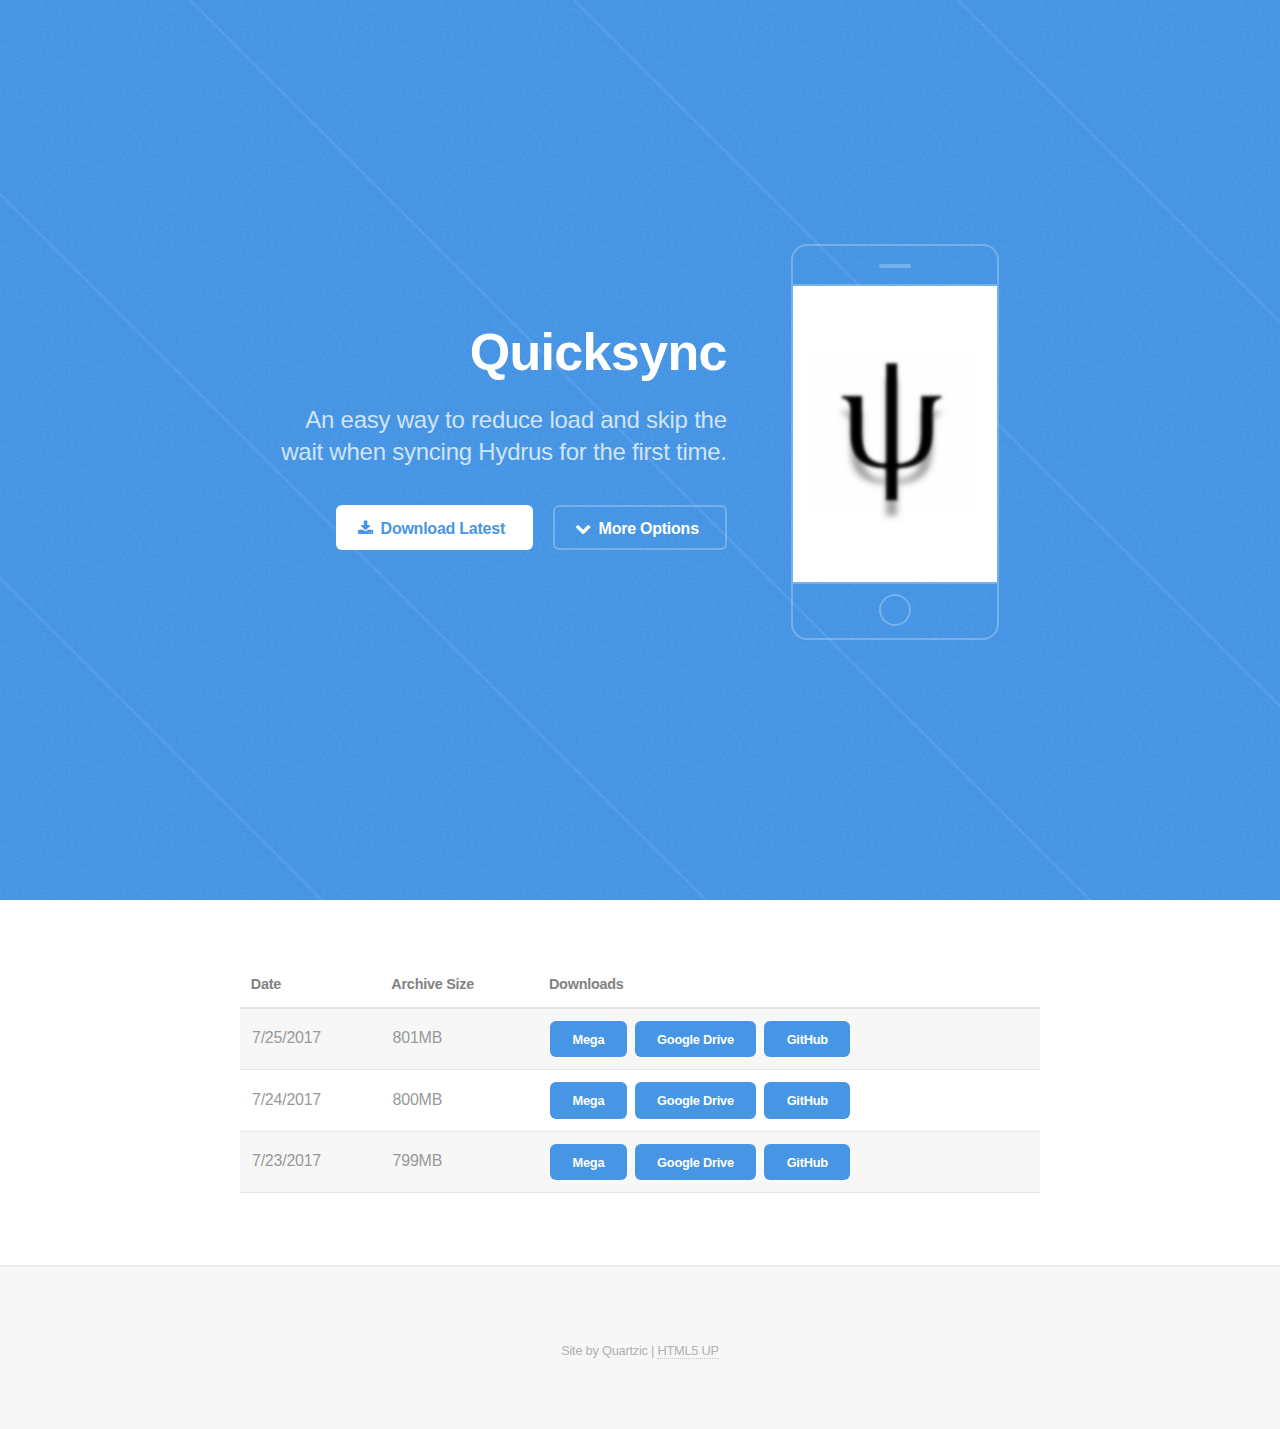
==== commit b2841cc6: "Added 7/25/2017 dump" ====
--- a/dev/index.html
+++ b/dev/index.html
@@ -23,7 +23,7 @@
 					<p>An easy way to reduce load and skip the<br />
 					wait when syncing Hydrus for the first time.</p>
 					<ul class="actions">
-						<li><a href="https://github.com/Quartzic/Quicksync/releases/download/7_24_2017/Quicksync_7-24-2017.7z" class="button special icon fa-download">Download Latest</a></li>
+						<li><a href="https://github.com/Quartzic/Quicksync/releases/download/7_25_2017/Quicksync_7-25-2017.7z" class="button special icon fa-download">Download Latest</a></li>
 						<li><a href="#downloads" class="button icon fa-chevron-down scrolly">More Options</a></li>
 					</ul>
 				</div>
@@ -43,6 +43,11 @@
 									</tr>
 								</thead>
 								<tbody>
+									<tr>
+										<td>7/25/2017</td>
+										<td>801MB</td>
+										<td><ul class="actions small"><li><a href="https://mega.nz/#!NUJwmJAA!sxOQHcr24YToijj5BOW0SU_QJA4o5Un1Yt8w6GI7JKo" class="button special small">Mega</a></li><li><a href="https://drive.google.com/uc?id=0B8XgA4H5htxST0k5T1h6b0d1MW8&export=download" class="button special small">Google Drive</a></li><li><a href="https://github.com/Quartzic/Quicksync/releases/download/7_25_2017/Quicksync_7-25-2017.7z" class="button special small">GitHub</a></li></ul></td>
+									</tr>
 									<tr>
 										<td>7/24/2017</td>
 										<td>800MB</td>
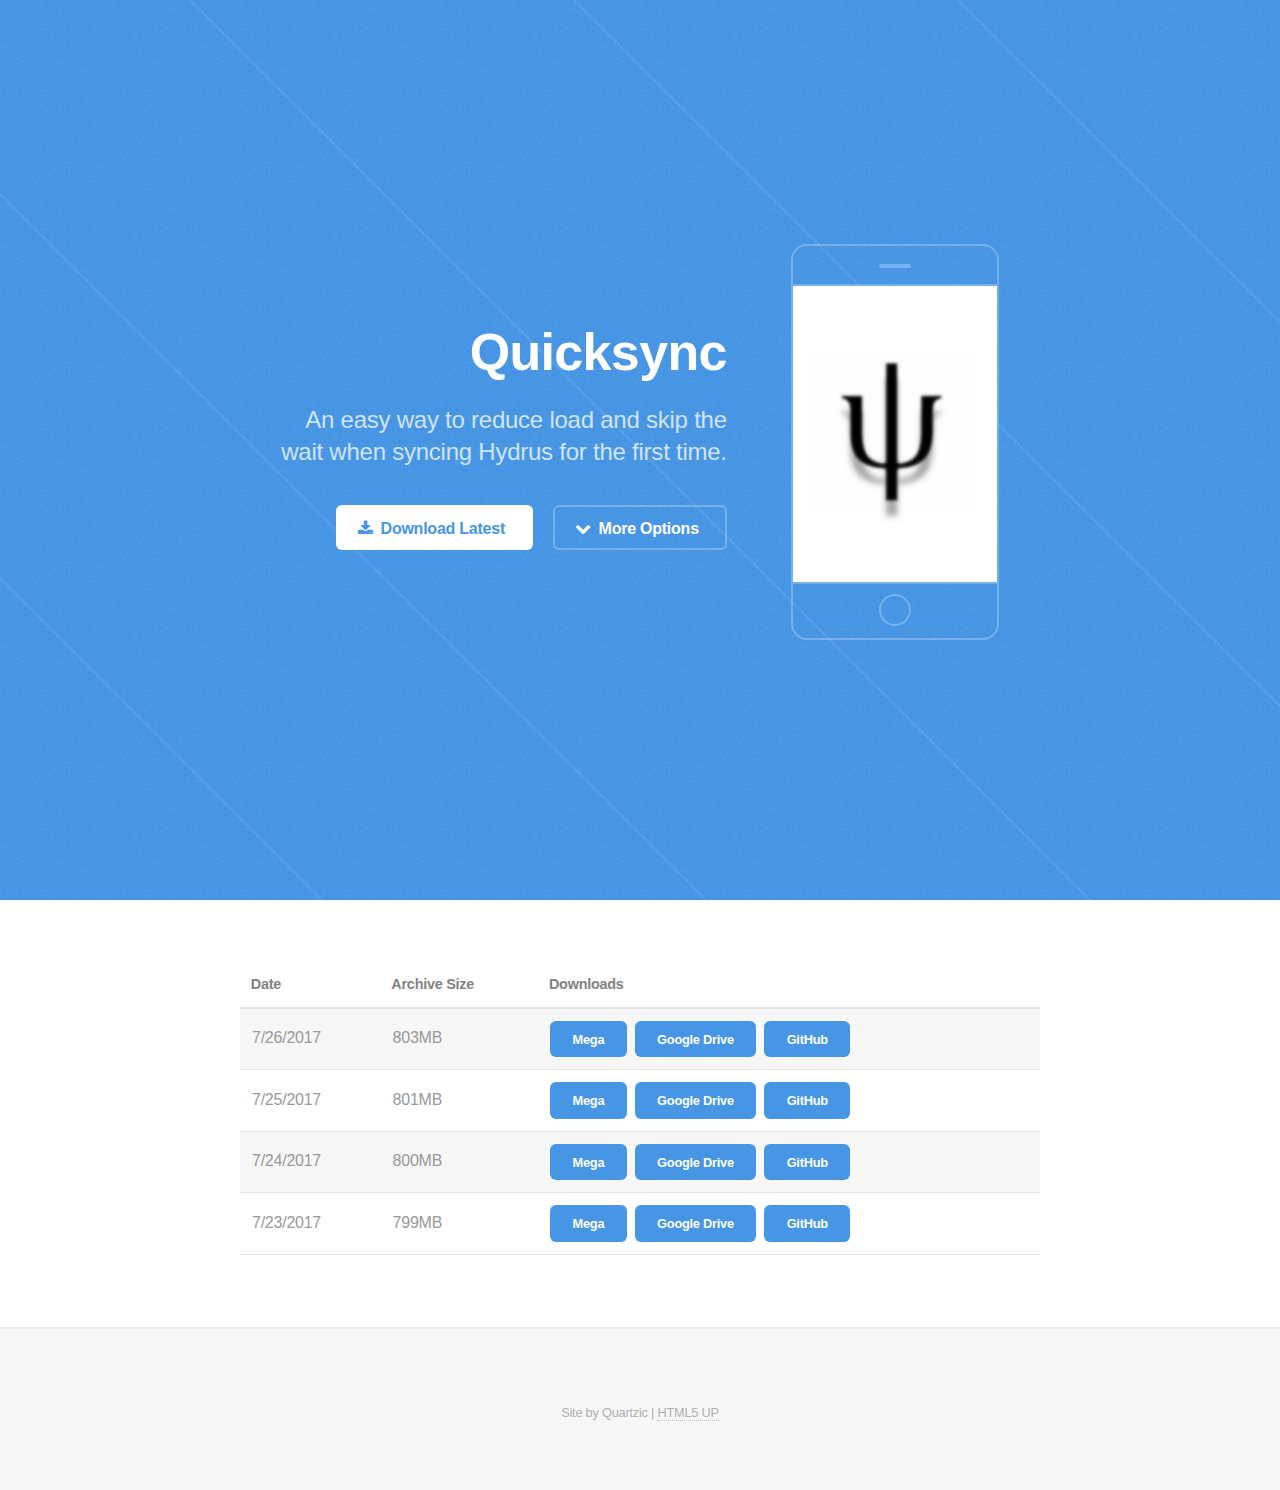
==== commit f5448855: "Added 7/26/2017 dump" ====
--- a/dev/index.html
+++ b/dev/index.html
@@ -23,7 +23,7 @@
 					<p>An easy way to reduce load and skip the<br />
 					wait when syncing Hydrus for the first time.</p>
 					<ul class="actions">
-						<li><a href="https://github.com/Quartzic/Quicksync/releases/download/7_25_2017/Quicksync_7-25-2017.7z" class="button special icon fa-download">Download Latest</a></li>
+						<li><a href="https://github.com/Quartzic/Quicksync/releases/download/7_26_2017/Quicksync_7-26-2017.7z" class="button special icon fa-download">Download Latest</a></li>
 						<li><a href="#downloads" class="button icon fa-chevron-down scrolly">More Options</a></li>
 					</ul>
 				</div>
@@ -43,6 +43,11 @@
 									</tr>
 								</thead>
 								<tbody>
+									<tr>
+										<td>7/26/2017</td>
+										<td>803MB</td>
+										<td><ul class="actions small"><li><a href="https://mega.nz/#!1BgHGL7Q!6EoDKXZbw7J804vXwYw8Vz87FYOru1jM2QXn9sbFTV8" class="button special small">Mega</a></li><li><a href="https://drive.google.com/open?id=0B8XgA4H5htxSRlp0bHFmdTRfZkU&export=download" class="button special small">Google Drive</a></li><li><a href="https://github.com/Quartzic/Quicksync/releases/download/7_26_2017/Quicksync_7-26-2017.7z" class="button special small">GitHub</a></li></ul></td>
+									</tr>
 									<tr>
 										<td>7/25/2017</td>
 										<td>801MB</td>
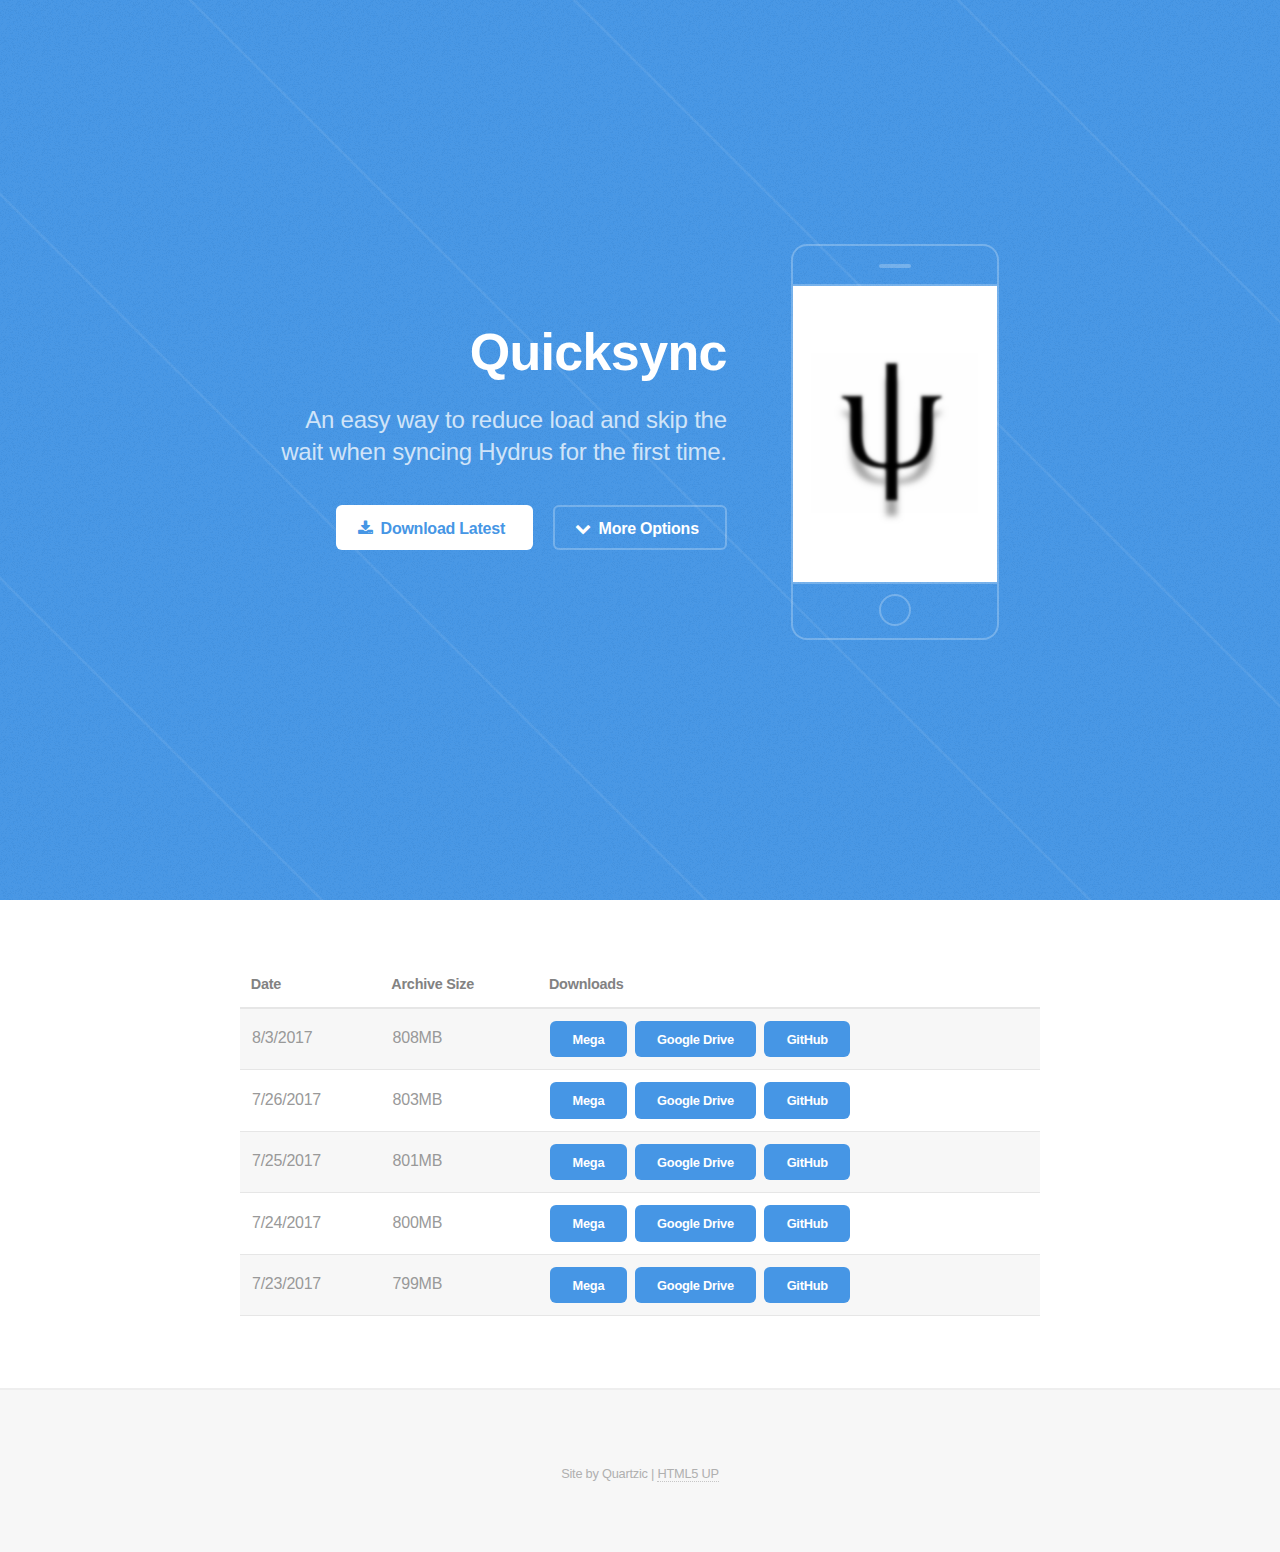
==== commit 9673269b: "Added 8/3/2017 dump" ====
--- a/dev/index.html
+++ b/dev/index.html
@@ -23,7 +23,7 @@
 					<p>An easy way to reduce load and skip the<br />
 					wait when syncing Hydrus for the first time.</p>
 					<ul class="actions">
-						<li><a href="https://github.com/Quartzic/Quicksync/releases/download/7_26_2017/Quicksync_7-26-2017.7z" class="button special icon fa-download">Download Latest</a></li>
+						<li><a href="https://github.com/Quartzic/Quicksync/releases/download/8_3_2017/Quicksync_8-3-2017.7z" class="button special icon fa-download">Download Latest</a></li>
 						<li><a href="#downloads" class="button icon fa-chevron-down scrolly">More Options</a></li>
 					</ul>
 				</div>
@@ -43,6 +43,11 @@
 									</tr>
 								</thead>
 								<tbody>
+									<tr>
+										<td>8/3/2017</td>
+										<td>808MB</td>
+										<td><ul class="actions small"><li><a href="https://mega.nz/#!FZBTRJTY!So7o15942o9EKOZNXArrn4yqPAQKG70ytyoldp_XLB0" class="button special small">Mega</a></li><li><a href="https://drive.google.com/open?id=0B8XgA4H5htxSTzUwenRFT3FQbGc&export=download" class="button special small">Google Drive</a></li><li><a href="https://github.com/Quartzic/Quicksync/releases/download/8_3_2017/Quicksync_8-3-2017.7z" class="button special small">GitHub</a></li></ul></td>
+									</tr>
 									<tr>
 										<td>7/26/2017</td>
 										<td>803MB</td>
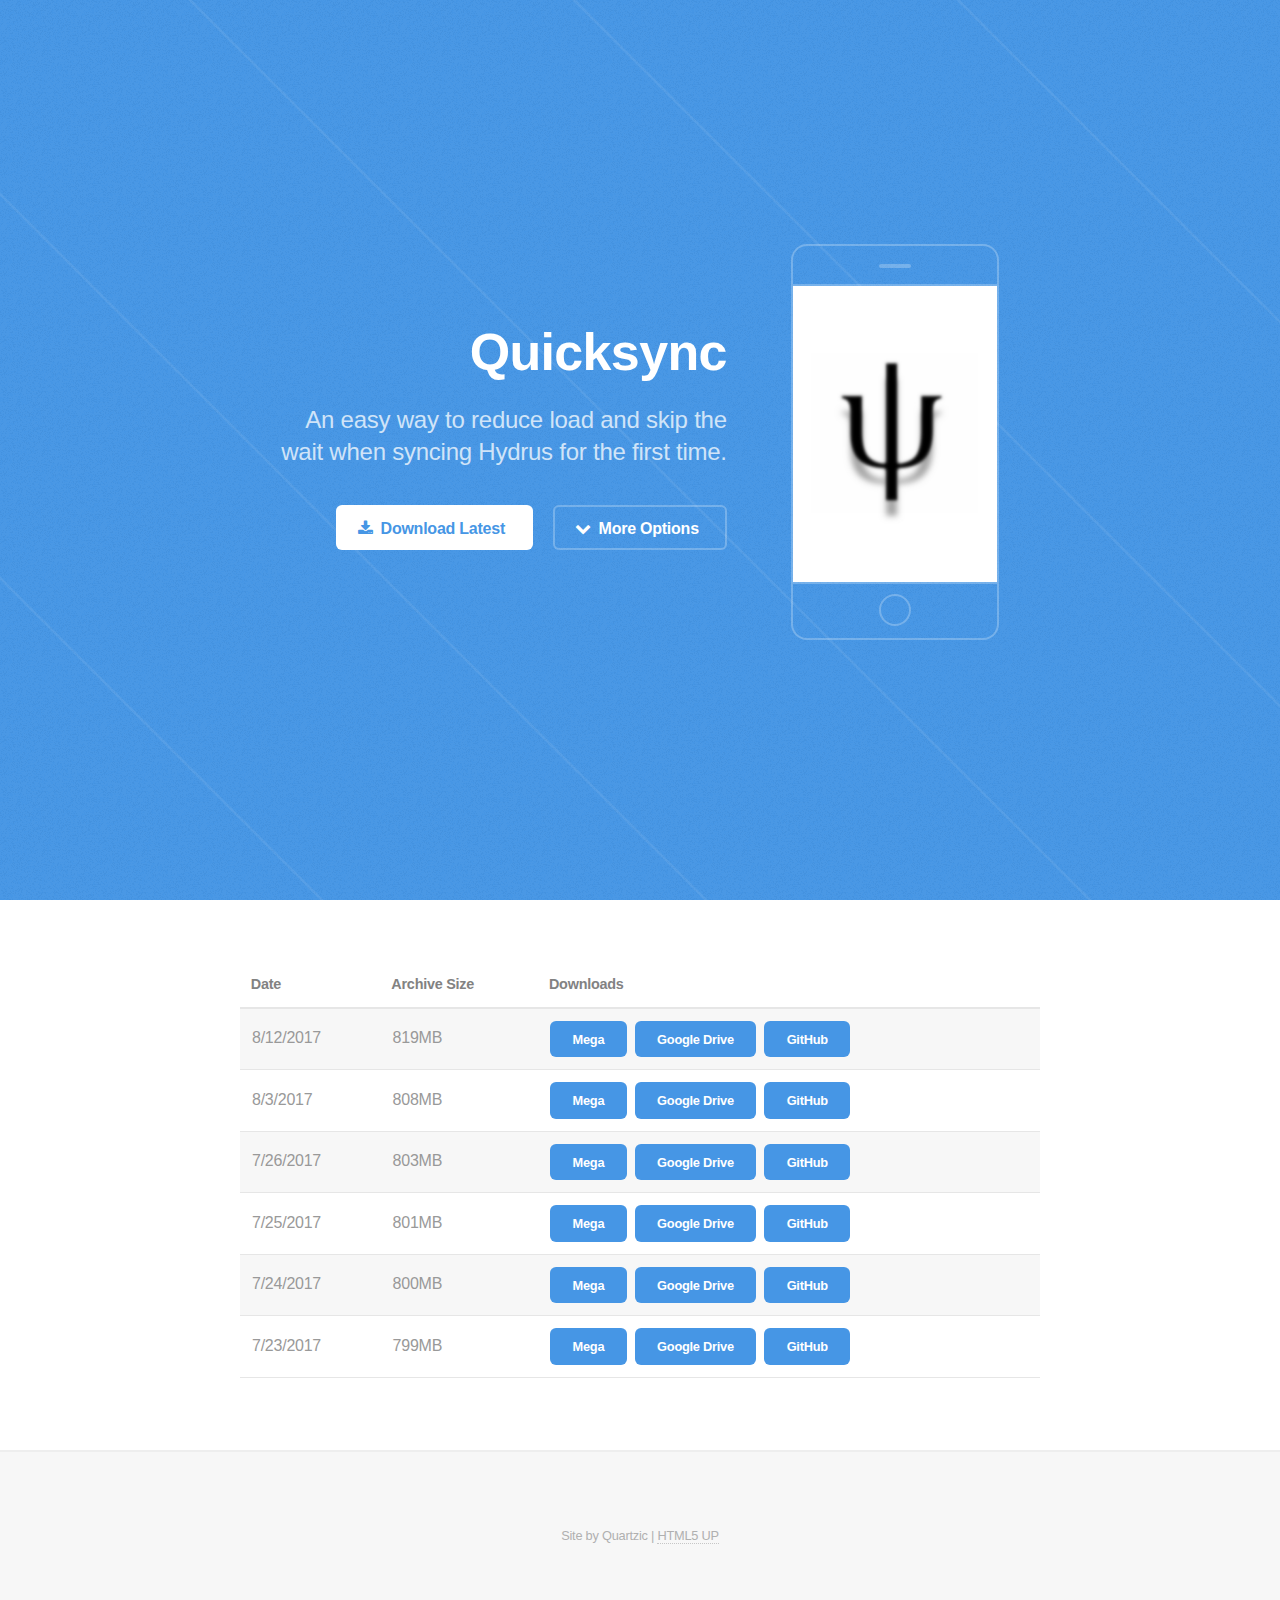
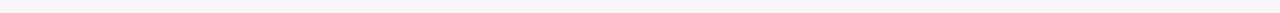
==== commit fc454372: "Added 8/12/2017 dump" ====
--- a/dev/index.html
+++ b/dev/index.html
@@ -23,7 +23,7 @@
 					<p>An easy way to reduce load and skip the<br />
 					wait when syncing Hydrus for the first time.</p>
 					<ul class="actions">
-						<li><a href="https://github.com/Quartzic/Quicksync/releases/download/8_3_2017/Quicksync_8-3-2017.7z" class="button special icon fa-download">Download Latest</a></li>
+						<li><a href="https://github.com/Quartzic/Quicksync/releases/download/8_12_2017/Quicksync_8-12-2017.7z" class="button special icon fa-download">Download Latest</a></li>
 						<li><a href="#downloads" class="button icon fa-chevron-down scrolly">More Options</a></li>
 					</ul>
 				</div>
@@ -43,6 +43,11 @@
 									</tr>
 								</thead>
 								<tbody>
+									<tr>
+										<td>8/12/2017</td>
+										<td>819MB</td>
+										<td><ul class="actions small"><li><a href="https://mega.nz/#!kNRlnbxL!6oFZEwZufwJ0mRwpbSXqZC7W96sXnoQoo8mdby4krcQ" class="button special small">Mega</a></li><li><a href="https://drive.google.com/open?id=0B8XgA4H5htxSUUhSU3BZRWg3Tms&export=download" class="button special small">Google Drive</a></li><li><a href="https://github.com/Quartzic/Quicksync/releases/download/8_12_2017/Quicksync_8-12-2017.7z" class="button special small">GitHub</a></li></ul></td>
+									</tr>
 									<tr>
 										<td>8/3/2017</td>
 										<td>808MB</td>
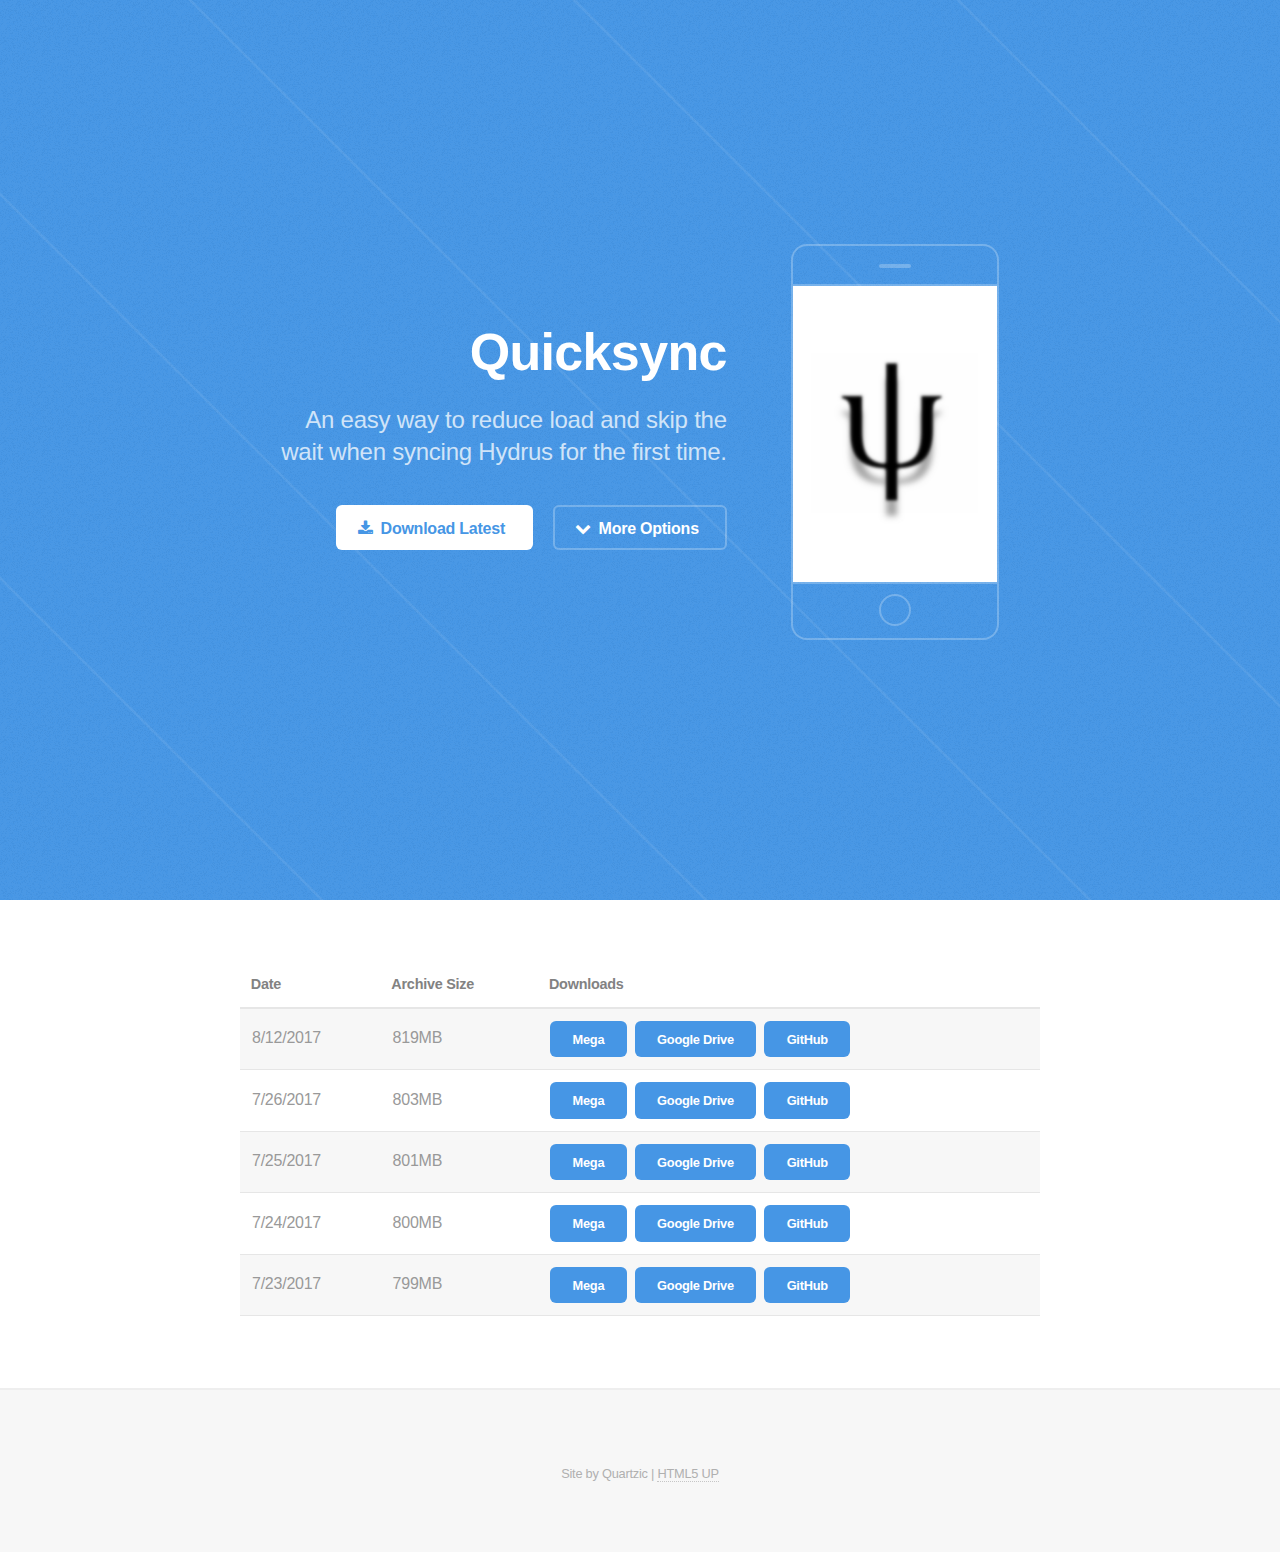
==== commit 86e1f134: "Remove 8/3/2017 dump" ====
--- a/dev/index.html
+++ b/dev/index.html
@@ -49,11 +49,6 @@
 										<td><ul class="actions small"><li><a href="https://mega.nz/#!kNRlnbxL!6oFZEwZufwJ0mRwpbSXqZC7W96sXnoQoo8mdby4krcQ" class="button special small">Mega</a></li><li><a href="https://drive.google.com/open?id=0B8XgA4H5htxSUUhSU3BZRWg3Tms&export=download" class="button special small">Google Drive</a></li><li><a href="https://github.com/Quartzic/Quicksync/releases/download/8_12_2017/Quicksync_8-12-2017.7z" class="button special small">GitHub</a></li></ul></td>
 									</tr>
 									<tr>
-										<td>8/3/2017</td>
-										<td>808MB</td>
-										<td><ul class="actions small"><li><a href="https://mega.nz/#!FZBTRJTY!So7o15942o9EKOZNXArrn4yqPAQKG70ytyoldp_XLB0" class="button special small">Mega</a></li><li><a href="https://drive.google.com/open?id=0B8XgA4H5htxSTzUwenRFT3FQbGc&export=download" class="button special small">Google Drive</a></li><li><a href="https://github.com/Quartzic/Quicksync/releases/download/8_3_2017/Quicksync_8-3-2017.7z" class="button special small">GitHub</a></li></ul></td>
-									</tr>
-									<tr>
 										<td>7/26/2017</td>
 										<td>803MB</td>
 										<td><ul class="actions small"><li><a href="https://mega.nz/#!1BgHGL7Q!6EoDKXZbw7J804vXwYw8Vz87FYOru1jM2QXn9sbFTV8" class="button special small">Mega</a></li><li><a href="https://drive.google.com/open?id=0B8XgA4H5htxSRlp0bHFmdTRfZkU&export=download" class="button special small">Google Drive</a></li><li><a href="https://github.com/Quartzic/Quicksync/releases/download/7_26_2017/Quicksync_7-26-2017.7z" class="button special small">GitHub</a></li></ul></td>
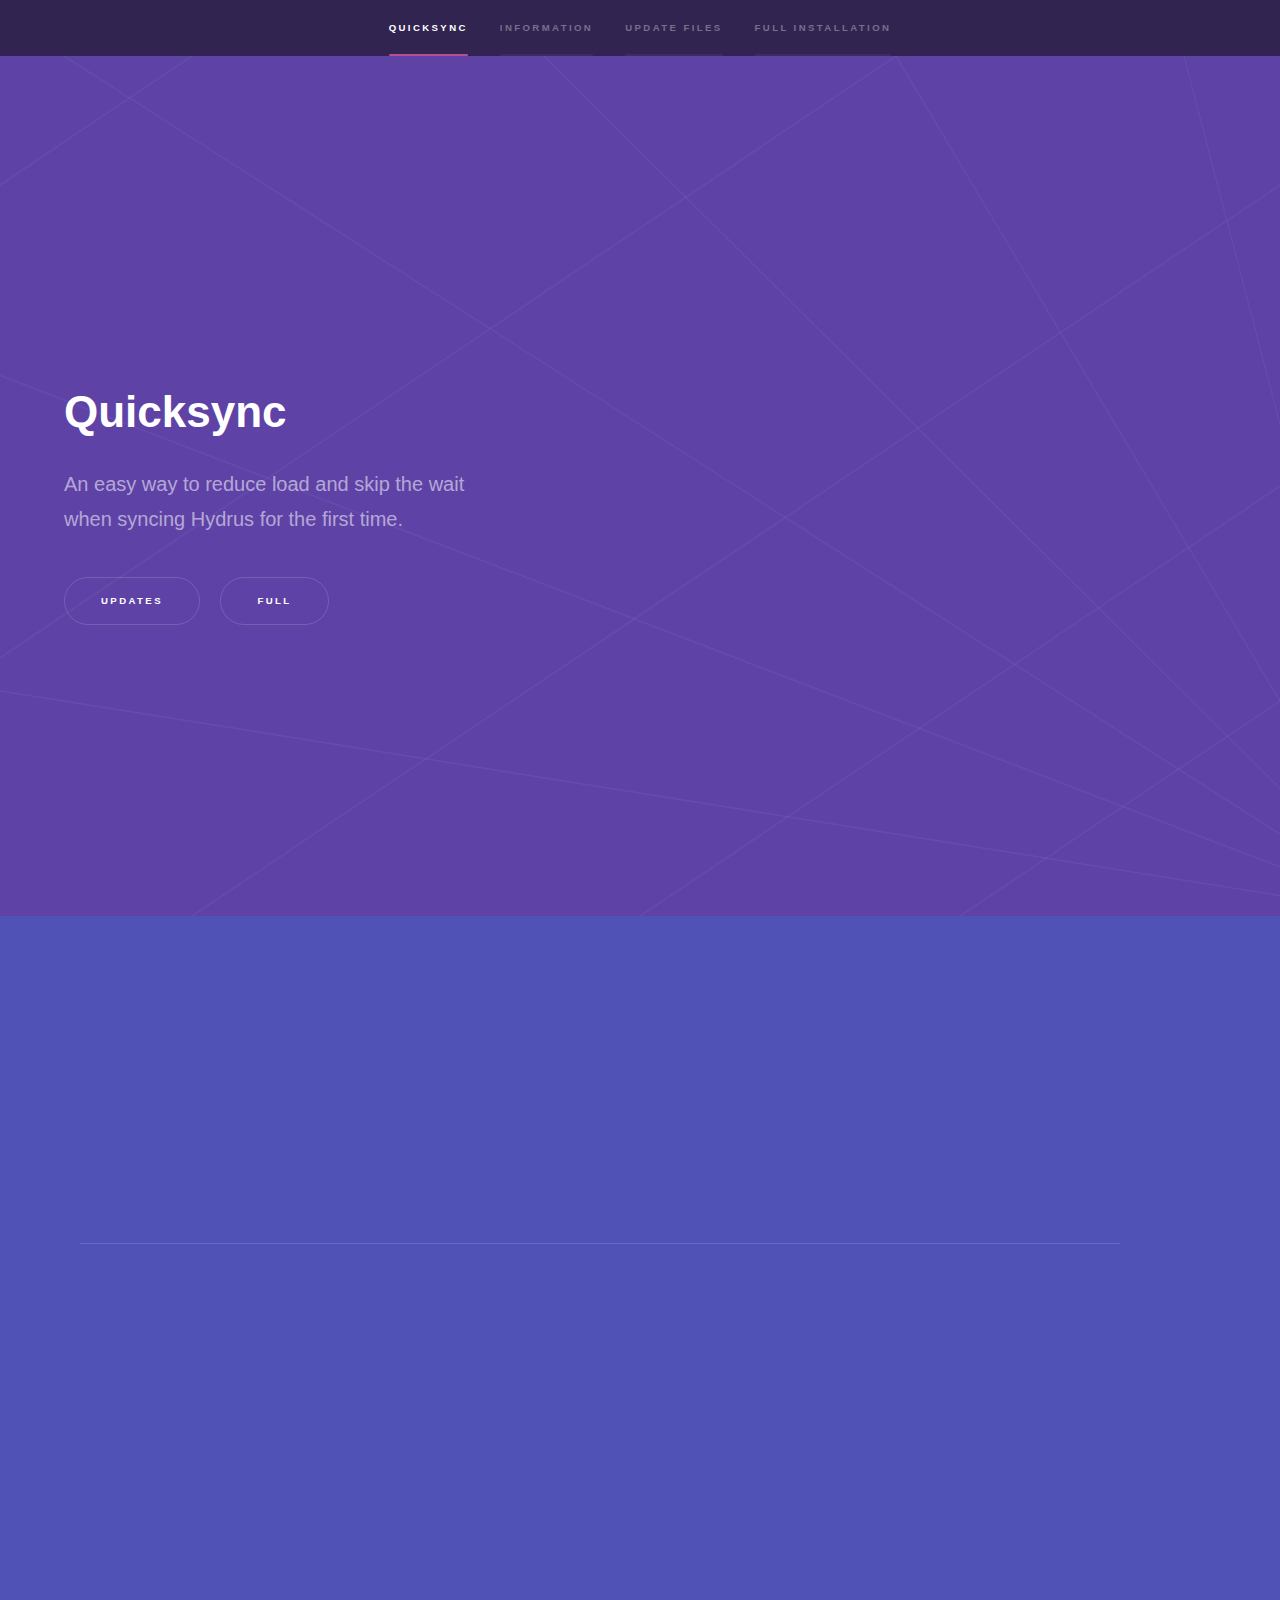
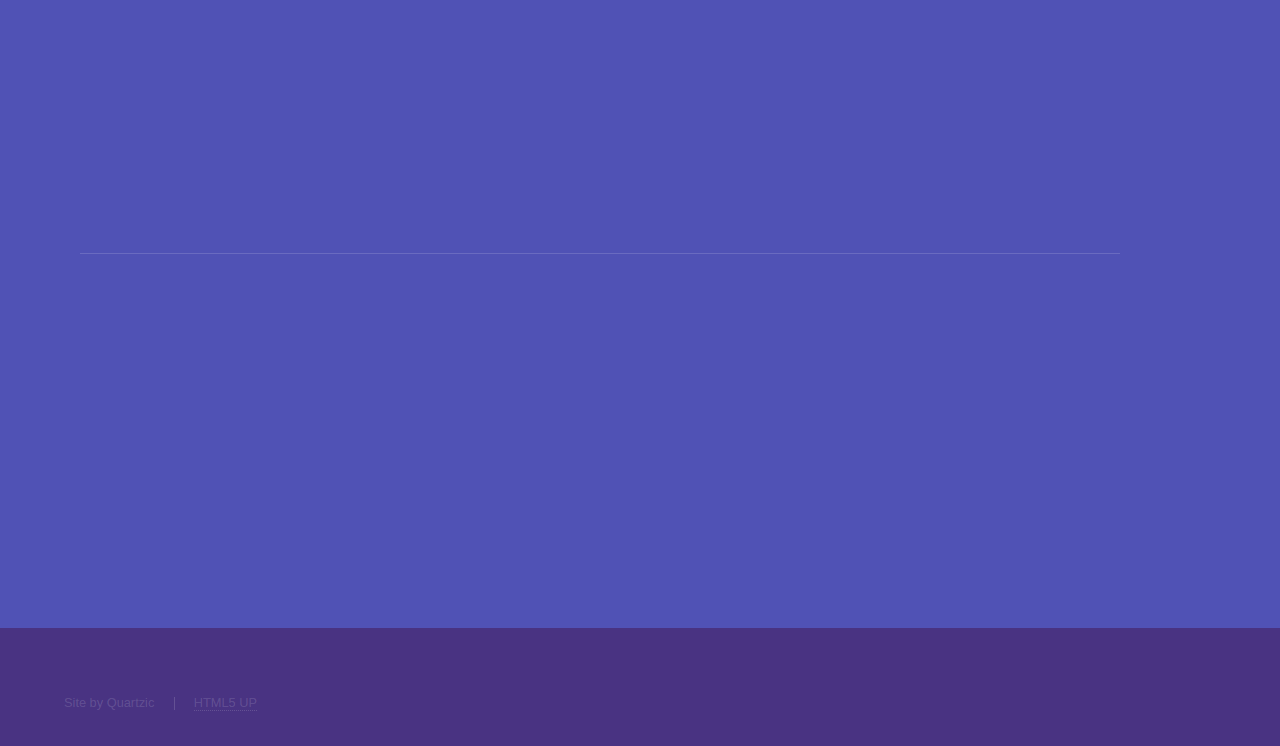
==== commit acef67a9: "Update design + add temp full install" ====
--- a/dev/index.html
+++ b/dev/index.html
@@ -1,6 +1,6 @@
 <!DOCTYPE HTML>
 <!--
-	Fractal by HTML5 UP
+	Hyperspace by HTML5 UP
 	html5up.net | @ajlkn
 	Free for personal and commercial use under the CCA 3.0 license (html5up.net/license)
 -->
@@ -11,29 +11,67 @@
 		<meta name="viewport" content="width=device-width, initial-scale=1" />
 		<!--[if lte IE 8]><script src="assets/js/ie/html5shiv.js"></script><![endif]-->
 		<link rel="stylesheet" href="assets/css/main.css" />
+		<!--[if lte IE 9]><link rel="stylesheet" href="assets/css/ie9.css" /><![endif]-->
 		<!--[if lte IE 8]><link rel="stylesheet" href="assets/css/ie8.css" /><![endif]-->
-		<!--[if lte IE 9]><link rel="stylesheet" href="assets/css/ie9.css" /><![endif]-->
 	</head>
-	<body id="top">
+	<body>
 
-		<!-- Header -->
-			<header id="header">
-				<div class="content">
-					<h1><a href="#">Quicksync</a></h1>
-					<p>An easy way to reduce load and skip the<br />
-					wait when syncing Hydrus for the first time.</p>
-					<ul class="actions">
-						<li><a href="https://github.com/Quartzic/Quicksync/releases/download/8_12_2017/Quicksync_8-12-2017.7z" class="button special icon fa-download">Download Latest</a></li>
-						<li><a href="#downloads" class="button icon fa-chevron-down scrolly">More Options</a></li>
-					</ul>
+		<!-- Sidebar -->
+			<section id="sidebar">
+				<div class="inner">
+					<nav>
+						<ul>
+							<li><a href="#intro">Quicksync</a></li>
+							<li><a href="#one">Information</a></li>
+							<li><a href="#two">Update files</a></li>
+							<li><a href="#three">Full installation</a></li>
+						</ul>
+					</nav>
 				</div>
-				<div class="image phone"><div class="inner"><img src="images/screen.jpg" alt="" /></div></div>
-			</header>
+			</section>
 
-		<!-- Two -->
-			<section id="downloads" class="wrapper">
-				<div class="inner alt">
-					<section class="spotlight">
+		<!-- Wrapper -->
+			<div id="wrapper">
+
+				<!-- Intro -->
+					<section id="intro" class="wrapper style1 fullscreen fade-up">
+						<div class="inner">
+							<h1>Quicksync</h1>
+							<p>An easy way to reduce load and skip the wait </br>
+							when syncing Hydrus for the first time.</p>
+							<ul class="actions">
+								<li><a href="#two" class="button scrolly">Updates</a></li>
+								<li><a href="#three" class="button scrolly">Full</a></li>
+							</ul>
+						</div>
+					</section>
+
+					<section id="one" class="wrapper style2 fade-up">
+						<div class="inner">
+							<div class="features">
+								<section>
+									<span class="icon major fa-cloud-download"></span>
+									<h3>Reduce load</h3>
+									<p>By downloading updates from a file host, you can reduce load on the main tag repository server.</p>
+								</section>
+								<section>
+									<span class="icon major fa-tachometer"></span>
+									<h3>Skip processing</h3>
+									<p>Getting up-to-date can take a while for a fresh installation, since you have to map every tag.</p>
+								</section>
+							</div>
+						</div>
+					</section>
+					<section id="linebreak" class="wrapper style2 fade-up">
+					<div class="inner2">
+					<hr>
+					</div>
+					</section>
+					<section id="two" class="wrapper style2 fade-up">
+						<div class="inner">
+							<h2>Update Files</h2>
+							<p>These archives are much smaller and can be used to update Hydrus's tag repository.</br>
+							However, they are not pre-processed - so you should use a Full Installation if you're new.</p>
 							<table>
 								<thead>
 									<tr>
@@ -69,17 +107,50 @@
 										<td><ul class="actions small"><li><a href="https://mega.nz/#!IEYQHQAD!XH7Mr1XMJB5HdNrRLMx0FQWQjr-8c1gCGI9UxfxmZrE" class="button special small">Mega</a></li><li><a href="https://drive.google.com/uc?id=0B8XgA4H5htxSbGVMZXNiMXpTYnc&export=download" class="button special small">Google Drive</a></li><li><a href="https://github.com/Quartzic/Quicksync/releases/download/7_23_2017/Quicksync_7-23-2017.7z" class="button special small">GitHub</a></li></ul></td>
 									</tr>
 							</table>
+						</div>
 					</section>
-				</div>
-			</section>
+					<section id="linebreak" class="wrapper style2 fade-up">
+					<div class="inner2">
+					<hr>
+					</div>
+					</section>
+					<section id="three" class="wrapper style2 fade-up">
+						<div class="inner">
+							<h2>Full Installation</h2>
+							<p>These archives are much larger and less frequent, but they contain a full copy</br>
+							of Hydrus - no processing necessary! Great for getting new users up to speed.</p>
+							<table>
+								<thead>
+									<tr>
+										<th>Date</th>
+										<th>Archive Size</th>
+										<th>Downloads</th>
+									</tr>
+								</thead>
+								<tbody>
+									<tr>
+										<td>8/13/2017</td>
+										<td>2.03GB</td>
+										<td><ul class="actions small"><li><a href="https://mega.nz/#!9RpxFaZC!TzIoBUFzwzJGmEQgvou6PQczjpVGSBv8lWAszlGNC5U" class="button special small">Mega</a></li></ul></td>
+									</tr>
+							</table>
+						</div>
+					</section>
+
+			</div>
 
 		<!-- Footer -->
-			<footer id="footer">
-				<p class="copyright">Site by Quartzic | <a href="http://html5up.net">HTML5 UP</a></p>
+			<footer id="footer" class="wrapper style1-alt">
+				<div class="inner">
+					<ul class="menu">
+						<li>Site by Quartzic</li><li><a href="http://html5up.net">HTML5 UP</a></li>
+					</ul>
+				</div>
 			</footer>
 
 		<!-- Scripts -->
 			<script src="assets/js/jquery.min.js"></script>
+			<script src="assets/js/jquery.scrollex.min.js"></script>
 			<script src="assets/js/jquery.scrolly.min.js"></script>
 			<script src="assets/js/skel.min.js"></script>
 			<script src="assets/js/util.js"></script>
--- a/dev/assets/css/main.css
+++ b/dev/assets/css/main.css
@@ -1,7 +1,7 @@
 @import url(font-awesome.min.css);
 
 /*
-	Fractal by HTML5 UP
+	Hyperspace by HTML5 UP
 	html5up.net | @ajlkn
 	Free for personal and commercial use under the CCA 3.0 license (html5up.net/license)
 */
@@ -1613,7 +1613,7 @@
 		-ms-overflow-style: scrollbar;
 	}
 
-	@media screen and (max-width: 360px) {
+	@media screen and (max-width: 480px) {
 
 		html, body {
 			min-width: 320px;
@@ -1622,7 +1622,7 @@
 	}
 
 	body {
-		background: #ffffff;
+		background: #312450;
 	}
 
 		body.is-loading *, body.is-loading *:before, body.is-loading *:after {
@@ -1638,17 +1638,17 @@
 
 /* Type */
 
-	body {
-		color: #999999;
-	}
-
-	html, input, select, textarea {
-		font-size: 16pt;
+	body, input, select, textarea {
+		color: rgba(255, 255, 255, 0.55);
+		font-family: Arial, Helvetica, sans-serif;
+		font-size: 16.5pt;
+		font-weight: normal;
+		line-height: 1.75;
 	}
 
 		@media screen and (max-width: 1680px) {
 
-			html, input, select, textarea {
+			body, input, select, textarea {
 				font-size: 13pt;
 			}
 
@@ -1656,7 +1656,7 @@
 
 		@media screen and (max-width: 1280px) {
 
-			html, input, select, textarea {
+			body, input, select, textarea {
 				font-size: 12pt;
 			}
 
@@ -1664,33 +1664,29 @@
 
 		@media screen and (max-width: 360px) {
 
-			html, input, select, textarea {
+			body, input, select, textarea {
 				font-size: 11pt;
 			}
 
 		}
 
-	body, input, select, textarea {
-		font-family: Arial, Helvetica, sans-serif;
-		font-weight: normal;
-		line-height: 1.5em;
-		letter-spacing: -0.015em;
-	}
-
 	a {
-		-moz-transition: color 0.2s ease-in-out, border-bottom-color 0.2s ease-in-out;
-		-webkit-transition: color 0.2s ease-in-out, border-bottom-color 0.2s ease-in-out;
-		-ms-transition: color 0.2s ease-in-out, border-bottom-color 0.2s ease-in-out;
-		transition: color 0.2s ease-in-out, border-bottom-color 0.2s ease-in-out;
+		-moz-transition: color 0.2s ease, border-bottom-color 0.2s ease;
+		-webkit-transition: color 0.2s ease, border-bottom-color 0.2s ease;
+		-ms-transition: color 0.2s ease, border-bottom-color 0.2s ease;
+		transition: color 0.2s ease, border-bottom-color 0.2s ease;
+		border-bottom: dotted 1px rgba(255, 255, 255, 0.35);
+		color: inherit;
 		text-decoration: none;
-		border-bottom: dotted 1px;
 	}
 
 		a:hover {
-			border-bottom-color: transparent !important;
+			border-bottom-color: transparent;
+			color: #ffffff;
 		}
 
 	strong, b {
+		color: #ffffff;
 		font-weight: bold;
 	}
 
@@ -1703,63 +1699,89 @@
 	}
 
 	h1, h2, h3, h4, h5, h6 {
-		font-weight: normal;
-		line-height: 1em;
-		margin: 0 0 1em 0;
-		letter-spacing: -0.0125em;
+		color: #ffffff;
+		font-weight: bold;
+		line-height: 1.5;
+		margin: 0 0 0.5em 0;
 	}
 
 		h1 a, h2 a, h3 a, h4 a, h5 a, h6 a {
 			color: inherit;
 			text-decoration: none;
-			border-bottom: none;
-		}
-
-		@media screen and (max-width: 980px) {
-
-			h1 br, h2 br, h3 br, h4 br, h5 br, h6 br {
-				display: none;
-			}
-
-		}
+		}
+
+	h1 {
+		font-size: 2.75em;
+	}
+
+		h1.major {
+			margin: 0 0 1.3em 0;
+			position: relative;
+			padding-bottom: 0.35em;
+		}
+
+			h1.major:after {
+				background-image: -moz-linear-gradient(to right, #5e42a6, #b74e91);
+				background-image: -webkit-linear-gradient(to right, #5e42a6, #b74e91);
+				background-image: -ms-linear-gradient(to right, #5e42a6, #b74e91);
+				background-image: linear-gradient(to right, #5e42a6, #b74e91);
+				-moz-transition: max-width 0.2s ease;
+				-webkit-transition: max-width 0.2s ease;
+				-ms-transition: max-width 0.2s ease;
+				transition: max-width 0.2s ease;
+				border-radius: 0.2em;
+				bottom: 0;
+				content: '';
+				height: 0.05em;
+				position: absolute;
+				right: 0;
+				width: 100%;
+			}
 
 	h2 {
 		font-size: 1.75em;
-		line-height: 1.5em;
 	}
 
 	h3 {
-		font-size: 1.5em;
-		line-height: 1.5em;
+		font-size: 1.1em;
 	}
 
 	h4 {
-		font-size: 1.1em;
-		line-height: 1.5em;
+		font-size: 1em;
 	}
 
 	h5 {
-		font-size: 0.9em;
-		line-height: 1.5em;
+		font-size: 0.8em;
 	}
 
 	h6 {
-		font-size: 0.7em;
-		line-height: 1.5em;
+		font-size: 0.6em;
 	}
 
 	@media screen and (max-width: 736px) {
+
+		h1 {
+			font-size: 2em;
+		}
 
 		h2 {
 			font-size: 1.25em;
 		}
 
 		h3 {
-			font-size: 1.2em;
+			font-size: 1em;
 		}
 
 		h4 {
-			font-size: 1em;
+			font-size: 0.8em;
+		}
+
+		h5 {
+			font-size: 0.6em;
+		}
+
+		h6 {
+			font-size: 0.6em;
 		}
 
 	}
@@ -1777,17 +1799,16 @@
 	}
 
 	blockquote {
-		border-left-style: solid;
-		border-left-width: 4px;
+		border-left: solid 4px rgba(255, 255, 255, 0.15);
 		font-style: italic;
 		margin: 0 0 2em 0;
 		padding: 0.5em 0 0.5em 2em;
 	}
 
 	code {
-		border-radius: 6px;
-		border-style: solid;
-		border-width: 1px;
+		background: rgba(255, 255, 255, 0.05);
+		border-radius: 0.25em;
+		border: solid 1px rgba(255, 255, 255, 0.15);
 		font-family: "Courier New", monospace;
 		font-size: 0.9em;
 		margin: 0 0.25em;
@@ -1810,9 +1831,8 @@
 
 	hr {
 		border: 0;
-		border-bottom-style: solid;
-		border-bottom-width: 1px;
-		margin: 2em 0;
+		border-bottom: solid 1px rgba(255, 255, 255, 0.15);
+		margin: 0 0;
 	}
 
 		hr.major {
@@ -1831,45 +1851,11 @@
 		text-align: right;
 	}
 
-	input, select, textarea {
-		color: #999999;
-	}
-
-	a {
-		color: inherit;
-		border-bottom-color: #d6d6d6;
-	}
-
-		a:hover {
-			color: #4696e5;
-		}
-
-	strong, b {
-		color: #828282;
-	}
-
-	h1, h2, h3, h4, h5, h6 {
-		color: #828282;
-	}
-
-	blockquote {
-		border-left-color: #e6e6e6;
-	}
-
-	code {
-		background: rgba(144, 144, 144, 0.075);
-		border-color: #e6e6e6;
-	}
-
-	hr {
-		border-bottom-color: #e6e6e6;
-	}
-
 /* Box */
 
 	.box {
-		border-radius: 6px;
-		border: solid 1px #e6e6e6;
+		border-radius: 0.25em;
+		border: solid 1px rgba(255, 255, 255, 0.15);
 		margin-bottom: 2em;
 		padding: 1.5em;
 	}
@@ -1897,38 +1883,66 @@
 		-webkit-appearance: none;
 		-ms-appearance: none;
 		appearance: none;
-		-moz-transition: background-color 0.2s ease-in-out, color 0.2s ease-in-out;
-		-webkit-transition: background-color 0.2s ease-in-out, color 0.2s ease-in-out;
-		-ms-transition: background-color 0.2s ease-in-out, color 0.2s ease-in-out;
-		transition: background-color 0.2s ease-in-out, color 0.2s ease-in-out;
-		border-radius: 6px;
-		border: 0;
+		-moz-transition: border-color 0.2s ease;
+		-webkit-transition: border-color 0.2s ease;
+		-ms-transition: border-color 0.2s ease;
+		transition: border-color 0.2s ease;
+		background-color: transparent;
+		border: solid 1px !important;
+		border-color: rgba(255, 255, 255, 0.15) !important;
+		border-radius: 3em;
+		color: #ffffff !important;
 		cursor: pointer;
 		display: inline-block;
+		font-size: 0.6em;
 		font-weight: bold;
-		height: 2.85em;
-		line-height: 2.95em;
-		padding: 0 1.75em;
+		height: calc(4.75em + 2px);
+		letter-spacing: 0.25em;
+		line-height: 4.75em;
+		outline: 0;
+		padding: 0 3.75em;
+		position: relative;
 		text-align: center;
 		text-decoration: none;
+		text-transform: uppercase;
 		white-space: nowrap;
 	}
 
-		input[type="submit"].icon,
-		input[type="reset"].icon,
-		input[type="button"].icon,
-		button.icon,
-		.button.icon {
-			padding-left: 1.35em;
-		}
-
-			input[type="submit"].icon:before,
-			input[type="reset"].icon:before,
-			input[type="button"].icon:before,
-			button.icon:before,
-			.button.icon:before {
-				margin-right: 0.5em;
-			}
+		input[type="submit"]:after,
+		input[type="reset"]:after,
+		input[type="button"]:after,
+		button:after,
+		.button:after {
+			-moz-transform: scale(0.25);
+			-webkit-transform: scale(0.25);
+			-ms-transform: scale(0.25);
+			transform: scale(0.25);
+			-moz-pointer-events: none;
+			-webkit-pointer-events: none;
+			-ms-pointer-events: none;
+			pointer-events: none;
+			-moz-transition: opacity 0.2s ease, -moz-transform 0.2s ease;
+			-webkit-transition: opacity 0.2s ease, -webkit-transform 0.2s ease;
+			-ms-transition: opacity 0.2s ease, -ms-transform 0.2s ease;
+			transition: opacity 0.2s ease, transform 0.2s ease;
+			background: #ffffff;
+			border-radius: 3em;
+			content: '';
+			height: 100%;
+			left: 0;
+			opacity: 0;
+			position: absolute;
+			top: 0;
+			width: 100%;
+		}
+
+		input[type="submit"].icon:before,
+		input[type="reset"].icon:before,
+		input[type="button"].icon:before,
+		button.icon:before,
+		.button.icon:before {
+			margin-right: 0.75em;
+		}
 
 		input[type="submit"].fit,
 		input[type="reset"].fit,
@@ -1945,7 +1959,7 @@
 		input[type="button"].small,
 		button.small,
 		.button.small {
-			font-size: 0.8em;
+			font-size: 0.4em;
 		}
 
 		input[type="submit"].big,
@@ -1953,8 +1967,25 @@
 		input[type="button"].big,
 		button.big,
 		.button.big {
-			font-size: 1.35em;
-		}
+			font-size: 0.8em;
+		}
+
+		input[type="submit"].special,
+		input[type="reset"].special,
+		input[type="button"].special,
+		button.special,
+		.button.special {
+			background-color: #ffffff;
+			color: #312450 !important;
+		}
+
+			input[type="submit"].special:after,
+			input[type="reset"].special:after,
+			input[type="button"].special:after,
+			button.special:after,
+			.button.special:after {
+				display: none;
+			}
 
 		input[type="submit"].disabled, input[type="submit"]:disabled,
 		input[type="reset"].disabled,
@@ -1965,77 +1996,293 @@
 		button:disabled,
 		.button.disabled,
 		.button:disabled {
+			cursor: default;
+			opacity: 0.5;
 			-moz-pointer-events: none;
 			-webkit-pointer-events: none;
 			-ms-pointer-events: none;
 			pointer-events: none;
-			cursor: default;
-			opacity: 0.25;
-		}
-
-	@media screen and (max-width: 480px) and (orientation: portrait) {
-
-		input[type="submit"],
-		input[type="reset"],
-		input[type="button"],
-		button,
-		.button {
-			padding: 0;
-		}
-
-	}
-
-	input[type="submit"],
-	input[type="reset"],
-	input[type="button"],
-	button,
-	.button {
-		background-color: transparent;
-		color: #828282 !important;
-		box-shadow: inset 0 0 0 2px #e6e6e6;
-	}
+		}
 
 		input[type="submit"]:hover,
 		input[type="reset"]:hover,
 		input[type="button"]:hover,
 		button:hover,
 		.button:hover {
-			background-color: rgba(144, 144, 144, 0.075);
-		}
-
-		input[type="submit"]:active,
-		input[type="reset"]:active,
-		input[type="button"]:active,
-		button:active,
-		.button:active {
-			background-color: rgba(144, 144, 144, 0.15);
-		}
-
-		input[type="submit"].special,
-		input[type="reset"].special,
-		input[type="button"].special,
-		button.special,
-		.button.special {
-			box-shadow: none;
-			background-color: #4696e5;
-			color: #ffffff !important;
-		}
-
-			input[type="submit"].special:hover,
-			input[type="reset"].special:hover,
-			input[type="button"].special:hover,
-			button.special:hover,
-			.button.special:hover {
-				background-color: #5ca3e8;
-			}
-
-			input[type="submit"].special:active,
-			input[type="reset"].special:active,
-			input[type="button"].special:active,
-			button.special:active,
-			.button.special:active {
-				background-color: #3089e2;
-			}
+			border-color: rgba(255, 255, 255, 0.55) !important;
+		}
+
+			input[type="submit"]:hover:after,
+			input[type="reset"]:hover:after,
+			input[type="button"]:hover:after,
+			button:hover:after,
+			.button:hover:after {
+				opacity: 0.05;
+				-moz-transform: scale(1);
+				-webkit-transform: scale(1);
+				-ms-transform: scale(1);
+				transform: scale(1);
+			}
+
+			input[type="submit"]:hover:active,
+			input[type="reset"]:hover:active,
+			input[type="button"]:hover:active,
+			button:hover:active,
+			.button:hover:active {
+				border-color: #ffffff !important;
+			}
+
+				input[type="submit"]:hover:active:after,
+				input[type="reset"]:hover:active:after,
+				input[type="button"]:hover:active:after,
+				button:hover:active:after,
+				.button:hover:active:after {
+					opacity: 0.1;
+				}
+
+/* Features */
+
+	.features {
+		display: -moz-flex;
+		display: -webkit-flex;
+		display: -ms-flex;
+		display: flex;
+		-moz-flex-wrap: wrap;
+		-webkit-flex-wrap: wrap;
+		-ms-flex-wrap: wrap;
+		flex-wrap: wrap;
+		border-radius: 0.25em;
+		border: solid 1px rgba(255, 255, 255, 0.15);
+		background: rgba(255, 255, 255, 0.05);
+		margin: 0 0 2em 0;
+	}
+
+		.features section {
+			padding: 3.5em 3em 1em 7em ;
+			width: 50%;
+			border-top: solid 1px rgba(255, 255, 255, 0.15);
+			position: relative;
+		}
+
+			.features section:nth-child(-n + 2) {
+				border-top-width: 0;
+			}
+
+			.features section:nth-child(2n) {
+				border-left: solid 1px rgba(255, 255, 255, 0.15);
+			}
+
+			.features section .icon {
+				-moz-transition: opacity 0.5s ease, -moz-transform 0.5s ease;
+				-webkit-transition: opacity 0.5s ease, -webkit-transform 0.5s ease;
+				-ms-transition: opacity 0.5s ease, -ms-transform 0.5s ease;
+				transition: opacity 0.5s ease, transform 0.5s ease;
+				-moz-transition-delay: 1s;
+				-webkit-transition-delay: 1s;
+				-ms-transition-delay: 1s;
+				transition-delay: 1s;
+				-moz-transform: scale(1);
+				-webkit-transform: scale(1);
+				-ms-transform: scale(1);
+				transform: scale(1);
+				position: absolute;
+				left: 3em;
+				top: 3em;
+				opacity: 1;
+			}
+
+			.features section:nth-child(1) .icon {
+				-moz-transition-delay: 0.15s;
+				-webkit-transition-delay: 0.15s;
+				-ms-transition-delay: 0.15s;
+				transition-delay: 0.15s;
+			}
+
+			.features section:nth-child(2) .icon {
+				-moz-transition-delay: 0.3s;
+				-webkit-transition-delay: 0.3s;
+				-ms-transition-delay: 0.3s;
+				transition-delay: 0.3s;
+			}
+
+			.features section:nth-child(3) .icon {
+				-moz-transition-delay: 0.45s;
+				-webkit-transition-delay: 0.45s;
+				-ms-transition-delay: 0.45s;
+				transition-delay: 0.45s;
+			}
+
+			.features section:nth-child(4) .icon {
+				-moz-transition-delay: 0.6s;
+				-webkit-transition-delay: 0.6s;
+				-ms-transition-delay: 0.6s;
+				transition-delay: 0.6s;
+			}
+
+			.features section:nth-child(5) .icon {
+				-moz-transition-delay: 0.75s;
+				-webkit-transition-delay: 0.75s;
+				-ms-transition-delay: 0.75s;
+				transition-delay: 0.75s;
+			}
+
+			.features section:nth-child(6) .icon {
+				-moz-transition-delay: 0.9s;
+				-webkit-transition-delay: 0.9s;
+				-ms-transition-delay: 0.9s;
+				transition-delay: 0.9s;
+			}
+
+			.features section:nth-child(7) .icon {
+				-moz-transition-delay: 1.05s;
+				-webkit-transition-delay: 1.05s;
+				-ms-transition-delay: 1.05s;
+				transition-delay: 1.05s;
+			}
+
+			.features section:nth-child(8) .icon {
+				-moz-transition-delay: 1.2s;
+				-webkit-transition-delay: 1.2s;
+				-ms-transition-delay: 1.2s;
+				transition-delay: 1.2s;
+			}
+
+			.features section:nth-child(9) .icon {
+				-moz-transition-delay: 1.35s;
+				-webkit-transition-delay: 1.35s;
+				-ms-transition-delay: 1.35s;
+				transition-delay: 1.35s;
+			}
+
+			.features section:nth-child(10) .icon {
+				-moz-transition-delay: 1.5s;
+				-webkit-transition-delay: 1.5s;
+				-ms-transition-delay: 1.5s;
+				transition-delay: 1.5s;
+			}
+
+			.features section:nth-child(11) .icon {
+				-moz-transition-delay: 1.65s;
+				-webkit-transition-delay: 1.65s;
+				-ms-transition-delay: 1.65s;
+				transition-delay: 1.65s;
+			}
+
+			.features section:nth-child(12) .icon {
+				-moz-transition-delay: 1.8s;
+				-webkit-transition-delay: 1.8s;
+				-ms-transition-delay: 1.8s;
+				transition-delay: 1.8s;
+			}
+
+			.features section:nth-child(13) .icon {
+				-moz-transition-delay: 1.95s;
+				-webkit-transition-delay: 1.95s;
+				-ms-transition-delay: 1.95s;
+				transition-delay: 1.95s;
+			}
+
+			.features section:nth-child(14) .icon {
+				-moz-transition-delay: 2.1s;
+				-webkit-transition-delay: 2.1s;
+				-ms-transition-delay: 2.1s;
+				transition-delay: 2.1s;
+			}
+
+			.features section:nth-child(15) .icon {
+				-moz-transition-delay: 2.25s;
+				-webkit-transition-delay: 2.25s;
+				-ms-transition-delay: 2.25s;
+				transition-delay: 2.25s;
+			}
+
+			.features section:nth-child(16) .icon {
+				-moz-transition-delay: 2.4s;
+				-webkit-transition-delay: 2.4s;
+				-ms-transition-delay: 2.4s;
+				transition-delay: 2.4s;
+			}
+
+			.features section:nth-child(17) .icon {
+				-moz-transition-delay: 2.55s;
+				-webkit-transition-delay: 2.55s;
+				-ms-transition-delay: 2.55s;
+				transition-delay: 2.55s;
+			}
+
+			.features section:nth-child(18) .icon {
+				-moz-transition-delay: 2.7s;
+				-webkit-transition-delay: 2.7s;
+				-ms-transition-delay: 2.7s;
+				transition-delay: 2.7s;
+			}
+
+			.features section:nth-child(19) .icon {
+				-moz-transition-delay: 2.85s;
+				-webkit-transition-delay: 2.85s;
+				-ms-transition-delay: 2.85s;
+				transition-delay: 2.85s;
+			}
+
+			.features section:nth-child(20) .icon {
+				-moz-transition-delay: 3.0s;
+				-webkit-transition-delay: 3.0s;
+				-ms-transition-delay: 3.0s;
+				transition-delay: 3.0s;
+			}
+
+		.features.inactive section .icon {
+			-moz-transform: scale(0.5);
+			-webkit-transform: scale(0.5);
+			-ms-transform: scale(0.5);
+			transform: scale(0.5);
+			opacity: 0;
+		}
+
+		@media screen and (max-width: 980px) {
+
+			.features {
+				display: block;
+			}
+
+				.features section {
+					border-top-width: 1px !important;
+					border-left-width: 0 !important;
+					width: 100%;
+				}
+
+					.features section:first-child {
+						border-top-width: 0 !important;
+					}
+
+		}
+
+		@media screen and (max-width: 736px) {
+
+			.features section {
+				padding: 2.5em 1.5em 0.1em 5.5em ;
+			}
+
+				.features section .icon {
+					left: 1.5em;
+					top: 2em;
+				}
+
+		}
+
+		@media screen and (max-width: 480px) {
+
+			.features section {
+				padding: 2em 1.5em 0.1em 1.5em ;
+			}
+
+				.features section .icon {
+					left: 0;
+					position: relative;
+					top: 0;
+				}
+
+		}
 
 /* Form */
 
@@ -2043,26 +2290,61 @@
 		margin: 0 0 2em 0;
 	}
 
+		form .field {
+			margin: 0 0 1em 0;
+		}
+
+			form .field.half {
+				width: 50%;
+				float: left;
+				padding: 0 0 0 0.75em;
+			}
+
+				form .field.half.first {
+					padding: 0 0.75em 0 0;
+				}
+
+		form > .actions {
+			margin: 2em 0 0 0 !important;
+		}
+
+		@media screen and (max-width: 736px) {
+
+			form .field.half {
+				width: 100%;
+				float: none;
+				padding: 0;
+			}
+
+				form .field.half.first {
+					padding: 0;
+				}
+
+		}
+
 	label {
+		color: #ffffff;
+		font-weight: bold;
+		line-height: 1.5;
+		margin: 0 0 0.7em 0;
 		display: block;
-		font-size: 0.9em;
-		font-weight: bold;
-		margin: 0 0 1em 0;
+		font-size: 1.1em;
 	}
 
 	input[type="text"],
 	input[type="password"],
 	input[type="email"],
+	input[type="tel"],
 	select,
 	textarea {
 		-moz-appearance: none;
 		-webkit-appearance: none;
 		-ms-appearance: none;
 		appearance: none;
-		border-radius: 6px;
+		background: rgba(255, 255, 255, 0.05);
+		border-radius: 0.25em;
 		border: none;
-		border-style: solid;
-		border-width: 1px;
+		border: solid 1px rgba(255, 255, 255, 0.15);
 		color: inherit;
 		display: block;
 		outline: 0;
@@ -2074,9 +2356,20 @@
 		input[type="text"]:invalid,
 		input[type="password"]:invalid,
 		input[type="email"]:invalid,
+		input[type="tel"]:invalid,
 		select:invalid,
 		textarea:invalid {
 			box-shadow: none;
+		}
+
+		input[type="text"]:focus,
+		input[type="password"]:focus,
+		input[type="email"]:focus,
+		input[type="tel"]:focus,
+		select:focus,
+		textarea:focus {
+			border-color: #ffffff;
+			box-shadow: 0 0 0 1px #ffffff;
 		}
 
 	.select-wrapper {
@@ -2095,6 +2388,7 @@
 		}
 
 		.select-wrapper:before {
+			color: rgba(255, 255, 255, 0.15);
 			content: '\f078';
 			display: block;
 			height: 2.75em;
@@ -2111,6 +2405,11 @@
 			display: none;
 		}
 
+	select option {
+		background-color: #312450;
+		color: #ffffff;
+	}
+
 	input[type="text"],
 	input[type="password"],
 	input[type="email"],
@@ -2121,6 +2420,10 @@
 	textarea {
 		padding: 0.75em 1em;
 	}
+
+		body.is-ie textarea {
+			min-height: 10em;
+		}
 
 	input[type="checkbox"],
 	input[type="radio"] {
@@ -2139,6 +2442,7 @@
 		input[type="checkbox"] + label,
 		input[type="radio"] + label {
 			text-decoration: none;
+			color: rgba(255, 255, 255, 0.55);
 			cursor: pointer;
 			display: inline-block;
 			font-size: 1em;
@@ -2160,9 +2464,9 @@
 
 			input[type="checkbox"] + label:before,
 			input[type="radio"] + label:before {
-				border-radius: 6px;
-				border-style: solid;
-				border-width: 1px;
+				background: rgba(255, 255, 255, 0.05);
+				border-radius: 0.25em;
+				border: solid 1px rgba(255, 255, 255, 0.15);
 				content: '';
 				display: inline-block;
 				height: 1.65em;
@@ -2176,11 +2480,20 @@
 
 		input[type="checkbox"]:checked + label:before,
 		input[type="radio"]:checked + label:before {
+			background: #ffffff;
+			border-color: #ffffff;
+			color: #b74e91;
 			content: '\f00c';
 		}
 
+		input[type="checkbox"]:focus + label:before,
+		input[type="radio"]:focus + label:before {
+			border-color: #ffffff;
+			box-shadow: 0 0 0 1px #ffffff;
+		}
+
 	input[type="checkbox"] + label:before {
-		border-radius: 6px;
+		border-radius: 0.25em;
 	}
 
 	input[type="radio"] + label:before {
@@ -2188,94 +2501,28 @@
 	}
 
 	::-webkit-input-placeholder {
+		color: rgba(255, 255, 255, 0.35) !important;
 		opacity: 1.0;
 	}
 
 	:-moz-placeholder {
+		color: rgba(255, 255, 255, 0.35) !important;
 		opacity: 1.0;
 	}
 
 	::-moz-placeholder {
+		color: rgba(255, 255, 255, 0.35) !important;
 		opacity: 1.0;
 	}
 
 	:-ms-input-placeholder {
+		color: rgba(255, 255, 255, 0.35) !important;
 		opacity: 1.0;
 	}
 
 	.formerize-placeholder {
+		color: rgba(255, 255, 255, 0.35) !important;
 		opacity: 1.0;
-	}
-
-	label {
-		color: #828282;
-	}
-
-	input[type="text"],
-	input[type="password"],
-	input[type="email"],
-	select,
-	textarea {
-		color: inherit;
-		background-color: rgba(144, 144, 144, 0.075);
-		border-color: #e6e6e6;
-	}
-
-		input[type="text"]:focus,
-		input[type="password"]:focus,
-		input[type="email"]:focus,
-		select:focus,
-		textarea:focus {
-			border-color: #4696e5;
-			box-shadow: 0 0 0 1px #4696e5;
-		}
-
-	.select-wrapper:before {
-		color: #e6e6e6;
-	}
-
-	input[type="checkbox"] + label,
-	input[type="radio"] + label {
-		color: #999999;
-	}
-
-		input[type="checkbox"] + label:before,
-		input[type="radio"] + label:before {
-			background-color: rgba(144, 144, 144, 0.075);
-			border-color: #e6e6e6;
-		}
-
-	input[type="checkbox"]:checked + label:before,
-	input[type="radio"]:checked + label:before {
-		background-color: #4696e5;
-		border-color: #4696e5;
-		color: #ffffff;
-	}
-
-	input[type="checkbox"]:focus + label:before,
-	input[type="radio"]:focus + label:before {
-		border-color: #4696e5;
-		box-shadow: 0 0 0 1px #4696e5;
-	}
-
-	::-webkit-input-placeholder {
-		color: #e0e0e0 !important;
-	}
-
-	:-moz-placeholder {
-		color: #e0e0e0 !important;
-	}
-
-	::-moz-placeholder {
-		color: #e0e0e0 !important;
-	}
-
-	:-ms-input-placeholder {
-		color: #e0e0e0 !important;
-	}
-
-	.formerize-placeholder {
-		color: #e0e0e0 !important;
 	}
 
 /* Icon */
@@ -2299,22 +2546,57 @@
 			display: none;
 		}
 
-	.icon {
-		color: #e0e0e0;
-	}
+		.icon.major {
+			width: 2.5em;
+			height: 2.5em;
+			display: block;
+			background: #ffffff;
+			border-radius: 100%;
+			color: #312450;
+			text-align: center;
+			line-height: 2.5em;
+			margin: 0 0 1.3em 0;
+		}
+
+			.icon.major:before {
+				font-size: 1.25em;
+			}
+
+				.wrapper.style1 .icon.major:before {
+					color: #5e42a6;
+				}
+
+				.wrapper.style1-alt .icon.major:before {
+					color: #493382;
+				}
+
+				.wrapper.style2 .icon.major:before {
+					color: #5052b5;
+				}
+
+				.wrapper.style2-alt .icon.major:before {
+					color: #3e4094;
+				}
+
+				.wrapper.style3 .icon.major:before {
+					color: #b74e91;
+				}
+
+				.wrapper.style3-alt .icon.major:before {
+					color: #953d75;
+				}
 
 /* Image */
 
 	.image {
-		border-radius: 6px;
+		border-radius: 0.25em;
 		border: 0;
 		display: inline-block;
 		position: relative;
-		overflow: hidden;
 	}
 
 		.image img {
-			border-radius: 6px;
+			border-radius: 0.25em;
 			display: block;
 		}
 
@@ -2358,89 +2640,6 @@
 				width: 100%;
 			}
 
-		.image.phone {
-			box-shadow: none;
-			border-radius: 0;
-			margin: 0 0 3em 0;
-			width: 13em;
-		}
-
-			.image.phone img {
-				border-radius: 0;
-				display: block;
-				position: relative;
-				width: 100%;
-			}
-
-			.image.phone .inner, .image.phone:before, .image.phone:after {
-				display: block;
-				border: solid 2px rgba(255, 255, 255, 0.25);
-			}
-
-			.image.phone .inner {
-				position: relative;
-			}
-
-				.image.phone .inner:before, .image.phone .inner:after {
-					content: '';
-					position: absolute;
-					left: 50%;
-				}
-
-				.image.phone .inner:before {
-					top: -1.375em;
-					margin-left: -1em;
-					width: 2em;
-					height: 0.25em;
-					border-radius: 0.5em;
-					background: rgba(255, 255, 255, 0.25);
-				}
-
-				.image.phone .inner:after {
-					bottom: -2.75em;
-					margin-left: -1em;
-					width: 2em;
-					height: 2em;
-					border-radius: 100%;
-					border: solid 2px rgba(255, 255, 255, 0.25);
-				}
-
-			.image.phone:before, .image.phone:after {
-				content: '';
-			}
-
-			.image.phone:before {
-				height: 2.5em;
-				border-radius: 1em 1em 0 0;
-				border-bottom: 0;
-			}
-
-			.image.phone:after {
-				height: 3.5em;
-				border-radius: 0 0 1em 1em;
-				border-top: 0;
-			}
-
-	.image {
-		box-shadow: 0 0 0 4px #ffffff, 0 0 0 5px #e6e6e6;
-	}
-
-		.image.phone {
-			box-shadow: none;
-		}
-
-			.image.phone .inner, .image.phone:before, .image.phone:after {
-				border-color: #e6e6e6;
-			}
-
-			.image.phone .inner:before {
-				background: #e6e6e6;
-			}
-
-			.image.phone .inner:after {
-				border-color: #e6e6e6;
-			}
-
 /* List */
 
 	ol {
@@ -2469,8 +2668,7 @@
 		}
 
 			ul.alt li {
-				border-top-style: solid;
-				border-top-width: 1px;
+				border-top: solid 1px rgba(255, 255, 255, 0.15);
 				padding: 0.5em 0;
 			}
 
@@ -2487,88 +2685,30 @@
 
 			ul.icons li {
 				display: inline-block;
-				padding: 0 1.5em 0 0;
+				padding: 0 0.75em 0 0;
 			}
 
 				ul.icons li:last-child {
-					padding-right: 0 !important;
-				}
-
-				ul.icons li .icon:before {
-					font-size: 1.75rem;
-				}
-
-			ul.icons.major li {
-				padding: 0 2.5em 0 0;
-			}
-
-				ul.icons.major li .icon:before {
-					font-size: 2.75rem;
-				}
-
-			@media screen and (max-width: 736px) {
-
-				ul.icons.major li {
-					padding: 0 1.25em 0 0;
-				}
-
-					ul.icons.major li .icon:before {
-						font-size: 1.75rem;
+					padding-right: 0;
+				}
+
+				ul.icons li > a, ul.icons li > span {
+					border: 0;
+					text-decoration: none;
+				}
+
+					ul.icons li > a:before, ul.icons li > span:before {
+						-moz-osx-font-smoothing: grayscale;
+						-webkit-font-smoothing: antialiased;
+						font-family: FontAwesome;
+						font-style: normal;
+						font-weight: normal;
+						text-transform: none !important;
 					}
 
-			}
-
-			ul.icons.labeled li {
-				margin: 1em 0;
-				padding: 0 2em 0 0;
-			}
-
-				ul.icons.labeled li .icon:before {
-					vertical-align: middle;
-					font-size: 2.25rem;
-					margin-right: 0.5em;
-				}
-
-				ul.icons.labeled li .icon .label {
-					display: inline-block;
-					vertical-align: middle;
-					color: #999999;
-				}
-
-	@media screen and (max-width: 736px) and (orientation: portrait) {
-
-		ul.icons.labeled {
-			text-align: left;
-			margin-right: auto;
-			margin-left: auto;
-			display: inline-block;
-			white-space: nowrap;
-		}
-
-			ul.icons.labeled li {
-				display: block;
-				padding: 0;
-				margin: 1.5em 0 0 0;
-			}
-
-				ul.icons.labeled li .icon:before {
-					width: 1.5em;
-					display: block;
-					float: left;
-					margin-right: 0;
-				}
-
-				ul.icons.labeled li .icon:after {
-					content: '';
-					display: block;
-					clear: both;
-				}
-
-				ul.icons.labeled li:first-child {
-					margin-top: 0;
-				}
-
-	}
+					ul.icons li > a .label, ul.icons li > span .label {
+						display: none;
+					}
 
 		ul.actions {
 			cursor: default;
@@ -2637,41 +2777,90 @@
 						padding: 0 0 0 0.5em;
 					}
 
-	@media screen and (max-width: 480px) and (orientation: portrait) {
-
-		ul.actions {
-			margin: 0 0 2em 0;
-		}
-
-			ul.actions li {
-				padding: 1em 0 0 0;
-				display: block;
-				text-align: center;
-				width: 100%;
-			}
-
-				ul.actions li:first-child {
-					padding-top: 0;
-				}
-
-				ul.actions li > * {
-					width: 100%;
-					margin: 0 !important;
-				}
-
-					ul.actions li > *.icon:before {
-						margin-left: -2em;
+			@media screen and (max-width: 480px) {
+
+				ul.actions {
+					margin: 0 0 2em 0;
+				}
+
+					ul.actions li {
+						padding: 1em 0 0 0;
+						display: block;
+						text-align: center;
+						width: 100%;
 					}
 
-			ul.actions.small li {
-				padding: 0.5em 0 0 0;
-			}
-
-				ul.actions.small li:first-child {
-					padding-top: 0;
-				}
-
-	}
+						ul.actions li > * {
+							width: 100%;
+							margin: 0 !important;
+						}
+
+							ul.actions li > *.icon:before {
+								margin-left: -2em;
+							}
+
+						ul.actions li .button {
+							padding: 0;
+						}
+
+						ul.actions li:first-child {
+							padding-top: 0;
+						}
+
+					ul.actions.small li {
+						padding: 0.5em 0 0 0;
+					}
+
+						ul.actions.small li:first-child {
+							padding-top: 0;
+						}
+
+			}
+
+		ul.contact {
+			list-style: none;
+			padding: 0;
+		}
+
+			ul.contact > li {
+				padding: 0;
+				margin: 1.5em 0 0 0;
+			}
+
+				ul.contact > li:first-child {
+					margin-top: 0;
+				}
+
+		ul.menu {
+			list-style: none;
+			padding: 0;
+		}
+
+			ul.menu > li {
+				border-left: solid 1px rgba(255, 255, 255, 0.15);
+				display: inline-block;
+				line-height: 1;
+				margin-left: 1.5em;
+				padding: 0 0 0 1.5em;
+			}
+
+				ul.menu > li:first-child {
+					border-left: 0;
+					margin: 0;
+					padding-left: 0;
+				}
+
+			@media screen and (max-width: 480px) {
+
+				ul.menu > li {
+					border-left: 0;
+					display: block;
+					line-height: inherit;
+					margin: 0.5em 0 0 0;
+					padding-left: 0;
+				}
+
+			}
 
 	dl {
 		margin: 0 0 2em 0;
@@ -2687,10 +2876,6 @@
 			margin-left: 2em;
 		}
 
-	ul.alt > li {
-		border-top-color: #e6e6e6;
-	}
-
 /* Section/Article */
 
 	section.special, article.special {
@@ -2698,27 +2883,20 @@
 	}
 
 	header p {
+		color: rgba(255, 255, 255, 0.35);
 		position: relative;
 		margin: 0 0 1.5em 0;
 	}
 
-		@media screen and (max-width: 736px) {
-
-			header p br {
-				display: none;
-			}
-
-		}
-
 	header h2 + p {
 		font-size: 1.25em;
-		margin-top: -0.5em;
+		margin-top: -1em;
 		line-height: 1.5em;
 	}
 
 	header h3 + p {
 		font-size: 1.1em;
-		margin-top: -0.25em;
+		margin-top: -0.8em;
 		line-height: 1.5em;
 	}
 
@@ -2730,1422 +2908,1017 @@
 		line-height: 1.5em;
 	}
 
-	header.major {
-		margin: 0 0 2.5em 0;
-		text-align: center;
-	}
-
-		header.major:after {
-			content: '';
-			border-bottom: solid 2px #e6e6e6;
-			display: block;
-			width: 4em;
-			margin: 2em auto 0 auto;
-		}
-
-		@media screen and (max-width: 736px) {
-
-			header.major {
-				margin: 0 0 2em 0;
-			}
-
-				header.major p {
-					font-size: 1em;
-				}
-
-		}
-
-/* Spotlight */
-
-	.spotlight {
+/* Split */
+
+	.split {
 		display: -moz-flex;
 		display: -webkit-flex;
 		display: -ms-flex;
 		display: flex;
-		-moz-align-items: center;
-		-webkit-align-items: center;
-		-ms-align-items: center;
-		align-items: center;
-		margin: 0 0 2em 0;
-	}
-
-		.spotlight .image {
-			width: 30%;
-			border-radius: 100%;
-			margin: 0 3em 0 0;
-			display: block;
-		}
-
-			.spotlight .image img {
+	}
+
+		.split > * {
+			width: calc(50% - 2.5em);
+		}
+
+		.split > :nth-child(2n - 1) {
+			padding-right: 2.5em;
+			border-right: solid 1px rgba(255, 255, 255, 0.15);
+		}
+
+		.split > :nth-child(2n) {
+			padding-left: 2.5em;
+		}
+
+		.split.style1 > :nth-child(2n - 1) {
+			width: calc(66.66666% - 2.5em);
+		}
+
+		.split.style1 > :nth-child(2n) {
+			width: calc(33.33333% - 2.5em);
+		}
+
+		@media screen and (max-width: 1680px) {
+
+			.split > * {
+				width: calc(50% - 2em);
+			}
+
+			.split > :nth-child(2n - 1) {
+				padding-right: 2em;
+			}
+
+			.split > :nth-child(2n) {
+				padding-left: 2em;
+			}
+
+			.split.style1 > :nth-child(2n - 1) {
+				width: calc(66.66666% - 2em);
+			}
+
+			.split.style1 > :nth-child(2n) {
+				width: calc(33.33333% - 2em);
+			}
+
+		}
+
+		@media screen and (max-width: 980px) {
+
+			.split {
 				display: block;
-				border-radius: 100%;
-				width: 100%;
-			}
-
-		.spotlight .content {
-			width: 70%;
-		}
-
-			.spotlight .content > :last-child {
-				margin-bottom: 0;
-			}
-
-		.spotlight:nth-child(2n) {
-			-moz-flex-direction: row-reverse;
-			-webkit-flex-direction: row-reverse;
-			-ms-flex-direction: row-reverse;
-			flex-direction: row-reverse;
-		}
-
-			.spotlight:nth-child(2n) .image {
-				margin: 0 0 0 3em;
-			}
-
-			.spotlight:nth-child(2n) .content {
-				text-align: right;
-			}
-
-	@media screen and (max-width: 736px) and (orientation: landscape) {
-
-		.spotlight .image {
-			margin: 0 2em 0 0;
-		}
-
-		.spotlight:nth-child(2n) .image {
-			margin: 0 0 0 2em;
-		}
-
-	}
-
-	@media screen and (max-width: 736px) and (orientation: portrait) {
-
-		.spotlight {
-			-moz-flex-direction: column !important;
-			-webkit-flex-direction: column !important;
-			-ms-flex-direction: column !important;
-			flex-direction: column !important;
-		}
-
-			.spotlight .image {
-				width: 100%;
-				max-width: 60%;
-				margin: 0 0 2em 0 !important;
-			}
-
-			.spotlight .content {
-				width: 100%;
-				text-align: center !important;
-			}
-
-	}
-
-/* Table */
-
-	.table-wrapper {
-		-webkit-overflow-scrolling: touch;
-		overflow-x: auto;
-	}
-
-	table {
-		margin: 0 0 2em 0;
-		width: 100%;
-	}
-
-		table tbody tr {
-			border-style: solid;
-			border-width: 1px;
-			border-left: 0;
-			border-right: 0;
-		}
-
-		table td {
-			padding: 0.75em 0.75em;
-		}
-
-		table th {
-			font-size: 0.9em;
-			font-weight: bold;
-			padding: 0 0.75em 0.75em 0.75em;
-			text-align: left;
-		}
-
-		table thead {
-			border-bottom-style: solid;
-			border-bottom-width: 2px;
-		}
-
-		table tfoot {
-			border-top-style: solid;
-			border-top-width: 2px;
-		}
-
-		table.alt {
-			border-collapse: separate;
-		}
-
-			table.alt tbody tr td {
-				border-style: solid;
-				border-width: 1px;
-				border-left-width: 0;
-				border-top-width: 0;
-			}
-
-				table.alt tbody tr td:first-child {
-					border-left-width: 1px;
-				}
-
-			table.alt tbody tr:first-child td {
-				border-top-width: 1px;
-			}
-
-			table.alt thead {
-				border-bottom: 0;
-			}
-
-			table.alt tfoot {
-				border-top: 0;
-			}
-
-	table tbody tr {
-		border-color: #e6e6e6;
-	}
-
-		table tbody tr:nth-child(2n + 1) {
-			background-color: rgba(144, 144, 144, 0.075);
-		}
-
-	table th {
-		color: #828282;
-	}
-
-	table thead {
-		border-bottom-color: #e6e6e6;
-	}
-
-	table tfoot {
-		border-top-color: #e6e6e6;
-	}
-
-	table.alt tbody tr td {
-		border-color: #e6e6e6;
-	}
-
-/* Wrapper */
-
-	.wrapper {
-		padding: 4.5em 0 2.5em 0 ;
-		background-color: #ffffff;
-		border-bottom: solid 2px #eeeeee;
-	}
-
-		.wrapper > .inner {
-			margin-left: auto;
-			margin-right: auto;
-			width: 50em;
-		}
-
-			.wrapper > .inner.alt > * {
-				border-top: solid 2px #eeeeee;
-				margin-bottom: 0;
-				margin-top: 3em;
-				padding-top: 3em;
-			}
-
-				.wrapper > .inner.alt > *:first-child {
+			}
+
+				.split > * {
+					border-top: solid 1px rgba(255, 255, 255, 0.15);
+					margin: 4em 0 0 0;
+					padding: 4em 0 0 0;
+					width: 100% !important;
+				}
+
+				.split > :nth-child(2n - 1) {
+					border-right: 0;
+					padding-right: 0;
+				}
+
+				.split > :nth-child(2n) {
+					padding-left: 0;
+				}
+
+				.split > :first-child {
 					border-top: 0;
 					margin-top: 0;
 					padding-top: 0;
 				}
 
-		.wrapper.style1 {
-			background-color: #4696e5;
-			color: #d0e4f8;
-		}
-
-			.wrapper.style1 input[type="submit"],
-			.wrapper.style1 input[type="reset"],
-			.wrapper.style1 input[type="button"],
-			.wrapper.style1 button,
-			.wrapper.style1 .button {
-				background-color: transparent;
-				color: #ffffff !important;
-				box-shadow: inset 0 0 0 2px rgba(255, 255, 255, 0.25);
-			}
-
-				.wrapper.style1 input[type="submit"]:hover,
-				.wrapper.style1 input[type="reset"]:hover,
-				.wrapper.style1 input[type="button"]:hover,
-				.wrapper.style1 button:hover,
-				.wrapper.style1 .button:hover {
-					background-color: rgba(255, 255, 255, 0.075);
-				}
-
-				.wrapper.style1 input[type="submit"]:active,
-				.wrapper.style1 input[type="reset"]:active,
-				.wrapper.style1 input[type="button"]:active,
-				.wrapper.style1 button:active,
-				.wrapper.style1 .button:active {
-					background-color: rgba(255, 255, 255, 0.2);
-				}
-
-				.wrapper.style1 input[type="submit"].special,
-				.wrapper.style1 input[type="reset"].special,
-				.wrapper.style1 input[type="button"].special,
-				.wrapper.style1 button.special,
-				.wrapper.style1 .button.special {
-					box-shadow: none;
-					background-color: #ffffff;
-					color: #4696e5 !important;
-				}
-
-			.wrapper.style1 label {
-				color: #ffffff;
-			}
-
-			.wrapper.style1 input[type="text"],
-			.wrapper.style1 input[type="password"],
-			.wrapper.style1 input[type="email"],
-			.wrapper.style1 select,
-			.wrapper.style1 textarea {
-				color: inherit;
-				background-color: rgba(255, 255, 255, 0.075);
-				border-color: rgba(255, 255, 255, 0.25);
-			}
-
-				.wrapper.style1 input[type="text"]:focus,
-				.wrapper.style1 input[type="password"]:focus,
-				.wrapper.style1 input[type="email"]:focus,
-				.wrapper.style1 select:focus,
-				.wrapper.style1 textarea:focus {
-					border-color: #ffffff;
-					box-shadow: 0 0 0 1px #ffffff;
-				}
-
-			.wrapper.style1 .select-wrapper:before {
-				color: rgba(255, 255, 255, 0.25);
-			}
-
-			.wrapper.style1 input[type="checkbox"] + label,
-			.wrapper.style1 input[type="radio"] + label {
-				color: #d0e4f8;
-			}
-
-				.wrapper.style1 input[type="checkbox"] + label:before,
-				.wrapper.style1 input[type="radio"] + label:before {
-					background-color: rgba(255, 255, 255, 0.075);
-					border-color: rgba(255, 255, 255, 0.25);
-				}
-
-			.wrapper.style1 input[type="checkbox"]:checked + label:before,
-			.wrapper.style1 input[type="radio"]:checked + label:before {
-				background-color: #ffffff;
-				border-color: #ffffff;
-				color: #4696e5;
-			}
-
-			.wrapper.style1 input[type="checkbox"]:focus + label:before,
-			.wrapper.style1 input[type="radio"]:focus + label:before {
-				border-color: #ffffff;
-				box-shadow: 0 0 0 1px #ffffff;
-			}
-
-			.wrapper.style1 ::-webkit-input-placeholder {
-				color: #b5d5f4 !important;
-			}
-
-			.wrapper.style1 :-moz-placeholder {
-				color: #b5d5f4 !important;
-			}
-
-			.wrapper.style1 ::-moz-placeholder {
-				color: #b5d5f4 !important;
-			}
-
-			.wrapper.style1 :-ms-input-placeholder {
-				color: #b5d5f4 !important;
-			}
-
-			.wrapper.style1 .formerize-placeholder {
-				color: #b5d5f4 !important;
-			}
-
-			.wrapper.style1 .icon {
-				color: #b5d5f4;
-			}
-
-			.wrapper.style1 .image {
-				box-shadow: 0 0 0 4px #4696e5, 0 0 0 5px rgba(255, 255, 255, 0.25);
-			}
-
-				.wrapper.style1 .image.phone {
-					box-shadow: none;
-				}
-
-					.wrapper.style1 .image.phone .inner, .wrapper.style1 .image.phone:before, .wrapper.style1 .image.phone:after {
-						border-color: rgba(255, 255, 255, 0.25);
-					}
-
-					.wrapper.style1 .image.phone .inner:before {
-						background: rgba(255, 255, 255, 0.25);
-					}
-
-					.wrapper.style1 .image.phone .inner:after {
-						border-color: rgba(255, 255, 255, 0.25);
-					}
-
-			.wrapper.style1 ul.alt > li {
-				border-top-color: rgba(255, 255, 255, 0.25);
-			}
-
-			.wrapper.style1 table tbody tr {
-				border-color: rgba(255, 255, 255, 0.25);
-			}
-
-				.wrapper.style1 table tbody tr:nth-child(2n + 1) {
-					background-color: rgba(255, 255, 255, 0.075);
-				}
-
-			.wrapper.style1 table th {
-				color: #ffffff;
-			}
-
-			.wrapper.style1 table thead {
-				border-bottom-color: rgba(255, 255, 255, 0.25);
-			}
-
-			.wrapper.style1 table tfoot {
-				border-top-color: rgba(255, 255, 255, 0.25);
-			}
-
-			.wrapper.style1 table.alt tbody tr td {
-				border-color: rgba(255, 255, 255, 0.25);
-			}
-
-			.wrapper.style1 input, .wrapper.style1 select, .wrapper.style1 textarea {
-				color: #d0e4f8;
-			}
-
-			.wrapper.style1 a {
-				color: inherit;
-				border-bottom-color: rgba(255, 255, 255, 0.5);
-				color: #ffffff;
-			}
-
-			.wrapper.style1 strong, .wrapper.style1 b {
-				color: #ffffff;
-			}
-
-			.wrapper.style1 h1, .wrapper.style1 h2, .wrapper.style1 h3, .wrapper.style1 h4, .wrapper.style1 h5, .wrapper.style1 h6 {
-				color: #ffffff;
-			}
-
-			.wrapper.style1 blockquote {
-				border-left-color: rgba(255, 255, 255, 0.25);
-			}
-
-			.wrapper.style1 code {
-				background: rgba(255, 255, 255, 0.075);
-				border-color: rgba(255, 255, 255, 0.25);
-			}
-
-			.wrapper.style1 hr {
-				border-bottom-color: rgba(255, 255, 255, 0.25);
-			}
-
-		.wrapper.style2 {
-			background-color: #fbfbfb;
-			color: #999999;
-		}
-
-			.wrapper.style2 input[type="submit"],
-			.wrapper.style2 input[type="reset"],
-			.wrapper.style2 input[type="button"],
-			.wrapper.style2 button,
-			.wrapper.style2 .button {
-				background-color: transparent;
-				color: #828282 !important;
-				box-shadow: inset 0 0 0 2px #e6e6e6;
-			}
-
-				.wrapper.style2 input[type="submit"]:hover,
-				.wrapper.style2 input[type="reset"]:hover,
-				.wrapper.style2 input[type="button"]:hover,
-				.wrapper.style2 button:hover,
-				.wrapper.style2 .button:hover {
-					background-color: rgba(144, 144, 144, 0.075);
-				}
-
-				.wrapper.style2 input[type="submit"]:active,
-				.wrapper.style2 input[type="reset"]:active,
-				.wrapper.style2 input[type="button"]:active,
-				.wrapper.style2 button:active,
-				.wrapper.style2 .button:active {
-					background-color: rgba(144, 144, 144, 0.15);
-				}
-
-				.wrapper.style2 input[type="submit"].special,
-				.wrapper.style2 input[type="reset"].special,
-				.wrapper.style2 input[type="button"].special,
-				.wrapper.style2 button.special,
-				.wrapper.style2 .button.special {
-					box-shadow: none;
-					background-color: #4696e5;
-					color: #ffffff !important;
-				}
-
-					.wrapper.style2 input[type="submit"].special:hover,
-					.wrapper.style2 input[type="reset"].special:hover,
-					.wrapper.style2 input[type="button"].special:hover,
-					.wrapper.style2 button.special:hover,
-					.wrapper.style2 .button.special:hover {
-						background-color: #5ca3e8;
-					}
-
-					.wrapper.style2 input[type="submit"].special:active,
-					.wrapper.style2 input[type="reset"].special:active,
-					.wrapper.style2 input[type="button"].special:active,
-					.wrapper.style2 button.special:active,
-					.wrapper.style2 .button.special:active {
-						background-color: #3089e2;
-					}
-
-			.wrapper.style2 label {
-				color: #828282;
-			}
-
-			.wrapper.style2 input[type="text"],
-			.wrapper.style2 input[type="password"],
-			.wrapper.style2 input[type="email"],
-			.wrapper.style2 select,
-			.wrapper.style2 textarea {
-				color: inherit;
-				background-color: rgba(144, 144, 144, 0.075);
-				border-color: #e6e6e6;
-			}
-
-				.wrapper.style2 input[type="text"]:focus,
-				.wrapper.style2 input[type="password"]:focus,
-				.wrapper.style2 input[type="email"]:focus,
-				.wrapper.style2 select:focus,
-				.wrapper.style2 textarea:focus {
-					border-color: #4696e5;
-					box-shadow: 0 0 0 1px #4696e5;
-				}
-
-			.wrapper.style2 .select-wrapper:before {
-				color: #e6e6e6;
-			}
-
-			.wrapper.style2 input[type="checkbox"] + label,
-			.wrapper.style2 input[type="radio"] + label {
-				color: #999999;
-			}
-
-				.wrapper.style2 input[type="checkbox"] + label:before,
-				.wrapper.style2 input[type="radio"] + label:before {
-					background-color: rgba(144, 144, 144, 0.075);
-					border-color: #e6e6e6;
-				}
-
-			.wrapper.style2 input[type="checkbox"]:checked + label:before,
-			.wrapper.style2 input[type="radio"]:checked + label:before {
-				background-color: #4696e5;
-				border-color: #4696e5;
-				color: #ffffff;
-			}
-
-			.wrapper.style2 input[type="checkbox"]:focus + label:before,
-			.wrapper.style2 input[type="radio"]:focus + label:before {
-				border-color: #4696e5;
-				box-shadow: 0 0 0 1px #4696e5;
-			}
-
-			.wrapper.style2 ::-webkit-input-placeholder {
-				color: #e0e0e0 !important;
-			}
-
-			.wrapper.style2 :-moz-placeholder {
-				color: #e0e0e0 !important;
-			}
-
-			.wrapper.style2 ::-moz-placeholder {
-				color: #e0e0e0 !important;
-			}
-
-			.wrapper.style2 :-ms-input-placeholder {
-				color: #e0e0e0 !important;
-			}
-
-			.wrapper.style2 .formerize-placeholder {
-				color: #e0e0e0 !important;
-			}
-
-			.wrapper.style2 .icon {
-				color: #e0e0e0;
-			}
-
-			.wrapper.style2 .image {
-				box-shadow: 0 0 0 4px #fbfbfb, 0 0 0 5px #e6e6e6;
-			}
-
-				.wrapper.style2 .image.phone {
-					box-shadow: none;
-				}
-
-					.wrapper.style2 .image.phone .inner, .wrapper.style2 .image.phone:before, .wrapper.style2 .image.phone:after {
-						border-color: #e6e6e6;
-					}
-
-					.wrapper.style2 .image.phone .inner:before {
-						background: #e6e6e6;
-					}
-
-					.wrapper.style2 .image.phone .inner:after {
-						border-color: #e6e6e6;
-					}
-
-			.wrapper.style2 ul.alt > li {
-				border-top-color: #e6e6e6;
-			}
-
-			.wrapper.style2 table tbody tr {
-				border-color: #e6e6e6;
-			}
-
-				.wrapper.style2 table tbody tr:nth-child(2n + 1) {
-					background-color: rgba(144, 144, 144, 0.075);
-				}
-
-			.wrapper.style2 table th {
-				color: #828282;
-			}
-
-			.wrapper.style2 table thead {
-				border-bottom-color: #e6e6e6;
-			}
-
-			.wrapper.style2 table tfoot {
-				border-top-color: #e6e6e6;
-			}
-
-			.wrapper.style2 table.alt tbody tr td {
-				border-color: #e6e6e6;
-			}
-
-			.wrapper.style2 input, .wrapper.style2 select, .wrapper.style2 textarea {
-				color: #999999;
-			}
-
-			.wrapper.style2 a {
-				color: inherit;
-				border-bottom-color: #d6d6d6;
-			}
-
-				.wrapper.style2 a:hover {
-					color: #4696e5;
-				}
-
-			.wrapper.style2 strong, .wrapper.style2 b {
-				color: #828282;
-			}
-
-			.wrapper.style2 h1, .wrapper.style2 h2, .wrapper.style2 h3, .wrapper.style2 h4, .wrapper.style2 h5, .wrapper.style2 h6 {
-				color: #828282;
-			}
-
-			.wrapper.style2 blockquote {
-				border-left-color: #e6e6e6;
-			}
-
-			.wrapper.style2 code {
-				background: rgba(144, 144, 144, 0.075);
-				border-color: #e6e6e6;
-			}
-
-			.wrapper.style2 hr {
-				border-bottom-color: #e6e6e6;
-			}
-
-		.wrapper.style3 {
-			background-color: #f7f7f7;
-			color: #999999;
-		}
-
-			.wrapper.style3 input[type="submit"],
-			.wrapper.style3 input[type="reset"],
-			.wrapper.style3 input[type="button"],
-			.wrapper.style3 button,
-			.wrapper.style3 .button {
-				background-color: transparent;
-				color: #828282 !important;
-				box-shadow: inset 0 0 0 2px #d6d6d6;
-			}
-
-				.wrapper.style3 input[type="submit"]:hover,
-				.wrapper.style3 input[type="reset"]:hover,
-				.wrapper.style3 input[type="button"]:hover,
-				.wrapper.style3 button:hover,
-				.wrapper.style3 .button:hover {
-					background-color: rgba(144, 144, 144, 0.075);
-				}
-
-				.wrapper.style3 input[type="submit"]:active,
-				.wrapper.style3 input[type="reset"]:active,
-				.wrapper.style3 input[type="button"]:active,
-				.wrapper.style3 button:active,
-				.wrapper.style3 .button:active {
-					background-color: rgba(144, 144, 144, 0.15);
-				}
-
-				.wrapper.style3 input[type="submit"].special,
-				.wrapper.style3 input[type="reset"].special,
-				.wrapper.style3 input[type="button"].special,
-				.wrapper.style3 button.special,
-				.wrapper.style3 .button.special {
-					box-shadow: none;
-					background-color: #4696e5;
-					color: #ffffff !important;
-				}
-
-					.wrapper.style3 input[type="submit"].special:hover,
-					.wrapper.style3 input[type="reset"].special:hover,
-					.wrapper.style3 input[type="button"].special:hover,
-					.wrapper.style3 button.special:hover,
-					.wrapper.style3 .button.special:hover {
-						background-color: #5ca3e8;
-					}
-
-					.wrapper.style3 input[type="submit"].special:active,
-					.wrapper.style3 input[type="reset"].special:active,
-					.wrapper.style3 input[type="button"].special:active,
-					.wrapper.style3 button.special:active,
-					.wrapper.style3 .button.special:active {
-						background-color: #3089e2;
-					}
-
-			.wrapper.style3 label {
-				color: #828282;
-			}
-
-			.wrapper.style3 input[type="text"],
-			.wrapper.style3 input[type="password"],
-			.wrapper.style3 input[type="email"],
-			.wrapper.style3 select,
-			.wrapper.style3 textarea {
-				color: inherit;
-				background-color: rgba(144, 144, 144, 0.075);
-				border-color: #d6d6d6;
-			}
-
-				.wrapper.style3 input[type="text"]:focus,
-				.wrapper.style3 input[type="password"]:focus,
-				.wrapper.style3 input[type="email"]:focus,
-				.wrapper.style3 select:focus,
-				.wrapper.style3 textarea:focus {
-					border-color: #4696e5;
-					box-shadow: 0 0 0 1px #4696e5;
-				}
-
-			.wrapper.style3 .select-wrapper:before {
-				color: #d6d6d6;
-			}
-
-			.wrapper.style3 input[type="checkbox"] + label,
-			.wrapper.style3 input[type="radio"] + label {
-				color: #999999;
-			}
-
-				.wrapper.style3 input[type="checkbox"] + label:before,
-				.wrapper.style3 input[type="radio"] + label:before {
-					background-color: rgba(144, 144, 144, 0.075);
-					border-color: #d6d6d6;
-				}
-
-			.wrapper.style3 input[type="checkbox"]:checked + label:before,
-			.wrapper.style3 input[type="radio"]:checked + label:before {
-				background-color: #4696e5;
-				border-color: #4696e5;
-				color: #ffffff;
-			}
-
-			.wrapper.style3 input[type="checkbox"]:focus + label:before,
-			.wrapper.style3 input[type="radio"]:focus + label:before {
-				border-color: #4696e5;
-				box-shadow: 0 0 0 1px #4696e5;
-			}
-
-			.wrapper.style3 ::-webkit-input-placeholder {
-				color: #b0b0b0 !important;
-			}
-
-			.wrapper.style3 :-moz-placeholder {
-				color: #b0b0b0 !important;
-			}
-
-			.wrapper.style3 ::-moz-placeholder {
-				color: #b0b0b0 !important;
-			}
-
-			.wrapper.style3 :-ms-input-placeholder {
-				color: #b0b0b0 !important;
-			}
-
-			.wrapper.style3 .formerize-placeholder {
-				color: #b0b0b0 !important;
-			}
-
-			.wrapper.style3 .icon {
-				color: #b0b0b0;
-			}
-
-			.wrapper.style3 .image {
-				box-shadow: 0 0 0 4px #f7f7f7, 0 0 0 5px #d6d6d6;
-			}
-
-				.wrapper.style3 .image.phone {
-					box-shadow: none;
-				}
-
-					.wrapper.style3 .image.phone .inner, .wrapper.style3 .image.phone:before, .wrapper.style3 .image.phone:after {
-						border-color: #d6d6d6;
-					}
-
-					.wrapper.style3 .image.phone .inner:before {
-						background: #d6d6d6;
-					}
-
-					.wrapper.style3 .image.phone .inner:after {
-						border-color: #d6d6d6;
-					}
-
-			.wrapper.style3 ul.alt > li {
-				border-top-color: #d6d6d6;
-			}
-
-			.wrapper.style3 table tbody tr {
-				border-color: #d6d6d6;
-			}
-
-				.wrapper.style3 table tbody tr:nth-child(2n + 1) {
-					background-color: rgba(144, 144, 144, 0.075);
-				}
-
-			.wrapper.style3 table th {
-				color: #828282;
-			}
-
-			.wrapper.style3 table thead {
-				border-bottom-color: #d6d6d6;
-			}
-
-			.wrapper.style3 table tfoot {
-				border-top-color: #d6d6d6;
-			}
-
-			.wrapper.style3 table.alt tbody tr td {
-				border-color: #d6d6d6;
-			}
-
-			.wrapper.style3 input, .wrapper.style3 select, .wrapper.style3 textarea {
-				color: #999999;
-			}
-
-			.wrapper.style3 a {
-				color: inherit;
-				border-bottom-color: #c6c6c6;
-			}
-
-				.wrapper.style3 a:hover {
-					color: #4696e5;
-				}
-
-			.wrapper.style3 strong, .wrapper.style3 b {
-				color: #828282;
-			}
-
-			.wrapper.style3 h1, .wrapper.style3 h2, .wrapper.style3 h3, .wrapper.style3 h4, .wrapper.style3 h5, .wrapper.style3 h6 {
-				color: #828282;
-			}
-
-			.wrapper.style3 blockquote {
-				border-left-color: #d6d6d6;
-			}
-
-			.wrapper.style3 code {
-				background: rgba(144, 144, 144, 0.075);
-				border-color: #d6d6d6;
-			}
-
-			.wrapper.style3 hr {
-				border-bottom-color: #d6d6d6;
-			}
-
-		@media screen and (max-width: 980px) {
-
-			.wrapper {
-				padding: 4em 4em 2em 4em ;
-			}
-
-				.wrapper > .inner {
-					width: 100%;
-				}
-
-		}
-
-	@media screen and (max-width: 736px) and (orientation: landscape) {
-
-		.wrapper {
-			padding: 3em 3em 1em 3em ;
-		}
-
-	}
-
-	@media screen and (max-width: 736px) and (orientation: portrait) {
-
-		.wrapper {
-			padding: 3em 1.5em 1em 1.5em ;
-		}
-
-	}
-
-	@media screen and (max-width: 480px) and (orientation: landscape) {
-
-		.wrapper {
-			padding: 2em 1.5em 0.1em 1.5em ;
-		}
-
-	}
-
-	@media screen and (max-width: 480px) and (orientation: portrait) {
-
-		.wrapper {
-			padding: 2em 1em 0.1em 1em ;
-		}
-
-	}
-
-/* Header */
-
-	#header {
-		background-color: #4696e5;
-		color: #d0e4f8;
-		padding: 4.5em 0 2.5em 0 ;
-		-moz-align-items: center;
-		-webkit-align-items: center;
-		-ms-align-items: center;
-		align-items: center;
+		}
+
+		@media screen and (max-width: 736px) {
+
+			.split > * {
+				margin: 3em 0 0 0;
+				padding: 3em 0 0 0;
+			}
+
+		}
+
+/* Spotlights */
+
+	.spotlights > section {
 		display: -moz-flex;
 		display: -webkit-flex;
 		display: -ms-flex;
 		display: flex;
-		-moz-justify-content: center;
-		-webkit-justify-content: center;
-		-ms-justify-content: center;
-		justify-content: center;
-		background-image: url("images/overlay.png"), url("images/pattern-size1.svg");
-		background-position: top left, center center;
-		background-attachment: fixed, fixed;
-		background-size: auto, cover;
-		height: 100vh;
-		min-height: 35em;
-	}
-
-		#header input[type="submit"],
-		#header input[type="reset"],
-		#header input[type="button"],
-		#header button,
-		#header .button {
-			background-color: transparent;
-			color: #ffffff !important;
-			box-shadow: inset 0 0 0 2px rgba(255, 255, 255, 0.25);
-		}
-
-			#header input[type="submit"]:hover,
-			#header input[type="reset"]:hover,
-			#header input[type="button"]:hover,
-			#header button:hover,
-			#header .button:hover {
-				background-color: rgba(255, 255, 255, 0.075);
-			}
-
-			#header input[type="submit"]:active,
-			#header input[type="reset"]:active,
-			#header input[type="button"]:active,
-			#header button:active,
-			#header .button:active {
-				background-color: rgba(255, 255, 255, 0.2);
-			}
-
-			#header input[type="submit"].special,
-			#header input[type="reset"].special,
-			#header input[type="button"].special,
-			#header button.special,
-			#header .button.special {
-				box-shadow: none;
-				background-color: #ffffff;
-				color: #4696e5 !important;
-			}
-
-		#header label {
+		-moz-flex-direction: row;
+		-webkit-flex-direction: row;
+		-ms-flex-direction: row;
+		flex-direction: row;
+		min-height: 22.5em;
+	}
+
+		body.is-ie .spotlights > section {
+			min-height: 0;
+		}
+
+		.spotlights > section > .image {
+			background-position: center center;
+			background-size: cover;
+			border-radius: 0;
+			display: block;
+			position: relative;
+			width: 25em;
+		}
+
+			.spotlights > section > .image img {
+				border-radius: 0;
+				display: block;
+			}
+
+			.spotlights > section > .image:before {
+				-moz-transition: opacity 1s ease;
+				-webkit-transition: opacity 1s ease;
+				-ms-transition: opacity 1s ease;
+				transition: opacity 1s ease;
+				background: rgba(49, 36, 80, 0.9);
+				content: '';
+				display: block;
+				height: 100%;
+				left: 0;
+				opacity: 0;
+				position: absolute;
+				top: 0;
+				width: 100%;
+			}
+
+		.spotlights > section > .content {
+			padding: 4em 5em 2em 5em ;
+			display: -moz-flex;
+			display: -webkit-flex;
+			display: -ms-flex;
+			display: flex;
+			-moz-flex-direction: column;
+			-webkit-flex-direction: column;
+			-ms-flex-direction: column;
+			flex-direction: column;
+			-moz-justify-content: center;
+			-webkit-justify-content: center;
+			-ms-justify-content: center;
+			justify-content: center;
+			width: 50em;
+			-ms-flex: 1;
+		}
+
+			.spotlights > section > .content > .inner {
+				-moz-transform: translateX(0) translateY(0);
+				-webkit-transform: translateX(0) translateY(0);
+				-ms-transform: translateX(0) translateY(0);
+				transform: translateX(0) translateY(0);
+				-moz-transition: opacity 1s ease, -moz-transform 1s ease;
+				-webkit-transition: opacity 1s ease, -webkit-transform 1s ease;
+				-ms-transition: opacity 1s ease, -ms-transform 1s ease;
+				transition: opacity 1s ease, transform 1s ease;
+				opacity: 1;
+			}
+
+		.spotlights > section:nth-child(2) {
+			background-color: rgba(0, 0, 0, 0.05);
+		}
+
+		.spotlights > section:nth-child(3) {
+			background-color: rgba(0, 0, 0, 0.1);
+		}
+
+		.spotlights > section.inactive > .image:before, body.is-loading .spotlights > section > .image:before {
+			opacity: 1;
+		}
+
+		.spotlights > section.inactive > .content > .inner, body.is-loading .spotlights > section > .content > .inner {
+			-moz-transform: translateX(-1em);
+			-webkit-transform: translateX(-1em);
+			-ms-transform: translateX(-1em);
+			transform: translateX(-1em);
+			opacity: 0;
+		}
+
+		@media screen and (max-width: 1680px) {
+
+			.spotlights > section > .content {
+				padding: 4em 4em 2em 4em ;
+			}
+
+		}
+
+		@media screen and (max-width: 980px) {
+
+			.spotlights > section {
+				display: block;
+			}
+
+				.spotlights > section > .image {
+					width: 100%;
+					height: 50vh;
+				}
+
+				.spotlights > section > .content {
+					width: 100%;
+				}
+
+				.spotlights > section.inactive > .content > .inner, body.is-loading .spotlights > section > .content > .inner {
+					-moz-transform: translateY(1em);
+					-webkit-transform: translateY(1em);
+					-ms-transform: translateY(1em);
+					transform: translateY(1em);
+				}
+
+		}
+
+		@media screen and (max-width: 736px) {
+
+			.spotlights > section > .image {
+				height: 50vh;
+				min-height: 15em;
+			}
+
+			.spotlights > section > .content {
+				padding: 3em 2em 1em 2em ;
+			}
+
+		}
+
+/* Table */
+
+	.table-wrapper {
+		-webkit-overflow-scrolling: touch;
+		overflow-x: auto;
+	}
+
+	table {
+		margin: 0 0 2em 0;
+		width: 100%;
+	}
+
+		table tbody tr {
+			border: solid 1px rgba(255, 255, 255, 0.15);
+			border-left: 0;
+			border-right: 0;
+		}
+
+			table tbody tr:nth-child(2n + 1) {
+				background-color: rgba(255, 255, 255, 0.05);
+			}
+
+		table td {
+			padding: 0.75em 0.75em;
+		}
+
+		table th {
 			color: #ffffff;
-		}
-
-		#header input[type="text"],
-		#header input[type="password"],
-		#header input[type="email"],
-		#header select,
-		#header textarea {
-			color: inherit;
-			background-color: rgba(255, 255, 255, 0.075);
-			border-color: rgba(255, 255, 255, 0.25);
-		}
-
-			#header input[type="text"]:focus,
-			#header input[type="password"]:focus,
-			#header input[type="email"]:focus,
-			#header select:focus,
-			#header textarea:focus {
-				border-color: #ffffff;
-				box-shadow: 0 0 0 1px #ffffff;
-			}
-
-		#header .select-wrapper:before {
-			color: rgba(255, 255, 255, 0.25);
-		}
-
-		#header input[type="checkbox"] + label,
-		#header input[type="radio"] + label {
-			color: #d0e4f8;
-		}
-
-			#header input[type="checkbox"] + label:before,
-			#header input[type="radio"] + label:before {
-				background-color: rgba(255, 255, 255, 0.075);
-				border-color: rgba(255, 255, 255, 0.25);
-			}
-
-		#header input[type="checkbox"]:checked + label:before,
-		#header input[type="radio"]:checked + label:before {
-			background-color: #ffffff;
-			border-color: #ffffff;
-			color: #4696e5;
-		}
-
-		#header input[type="checkbox"]:focus + label:before,
-		#header input[type="radio"]:focus + label:before {
-			border-color: #ffffff;
-			box-shadow: 0 0 0 1px #ffffff;
-		}
-
-		#header ::-webkit-input-placeholder {
-			color: #b5d5f4 !important;
-		}
-
-		#header :-moz-placeholder {
-			color: #b5d5f4 !important;
-		}
-
-		#header ::-moz-placeholder {
-			color: #b5d5f4 !important;
-		}
-
-		#header :-ms-input-placeholder {
-			color: #b5d5f4 !important;
-		}
-
-		#header .formerize-placeholder {
-			color: #b5d5f4 !important;
-		}
-
-		#header .icon {
-			color: #b5d5f4;
-		}
-
-		#header .image {
-			box-shadow: 0 0 0 4px #4696e5, 0 0 0 5px rgba(255, 255, 255, 0.25);
-		}
-
-			#header .image.phone {
-				box-shadow: none;
-			}
-
-				#header .image.phone .inner, #header .image.phone:before, #header .image.phone:after {
-					border-color: rgba(255, 255, 255, 0.25);
-				}
-
-				#header .image.phone .inner:before {
-					background: rgba(255, 255, 255, 0.25);
-				}
-
-				#header .image.phone .inner:after {
-					border-color: rgba(255, 255, 255, 0.25);
-				}
-
-		#header ul.alt > li {
-			border-top-color: rgba(255, 255, 255, 0.25);
-		}
-
-		#header table tbody tr {
-			border-color: rgba(255, 255, 255, 0.25);
-		}
-
-			#header table tbody tr:nth-child(2n + 1) {
-				background-color: rgba(255, 255, 255, 0.075);
-			}
-
-		#header table th {
-			color: #ffffff;
-		}
-
-		#header table thead {
-			border-bottom-color: rgba(255, 255, 255, 0.25);
-		}
-
-		#header table tfoot {
-			border-top-color: rgba(255, 255, 255, 0.25);
-		}
-
-		#header table.alt tbody tr td {
-			border-color: rgba(255, 255, 255, 0.25);
-		}
-
-		#header input, #header select, #header textarea {
-			color: #d0e4f8;
-		}
-
-		#header a {
-			color: inherit;
-			border-bottom-color: rgba(255, 255, 255, 0.5);
-			color: #ffffff;
-		}
-
-		#header strong, #header b {
-			color: #ffffff;
-		}
-
-		#header h1, #header h2, #header h3, #header h4, #header h5, #header h6 {
-			color: #ffffff;
-		}
-
-		#header blockquote {
-			border-left-color: rgba(255, 255, 255, 0.25);
-		}
-
-		#header code {
-			background: rgba(255, 255, 255, 0.075);
-			border-color: rgba(255, 255, 255, 0.25);
-		}
-
-		#header hr {
-			border-bottom-color: rgba(255, 255, 255, 0.25);
-		}
-
-		#header h1 {
-			font-size: 3.25em;
+			font-size: 1em;
 			font-weight: bold;
-			margin-bottom: 0.5em;
-		}
-
-		#header p {
-			font-size: 1.5em;
-			line-height: 1.35em;
-		}
-
-			#header p br {
-				display: inline;
-			}
-
-		#header .content {
-			-moz-transition: opacity 0.5s ease, -moz-transform 1s ease;
-			-webkit-transition: opacity 0.5s ease, -webkit-transform 1s ease;
-			-ms-transition: opacity 0.5s ease, -ms-transform 1s ease;
-			transition: opacity 0.5s ease, transform 1s ease;
-			-moz-transform: translateX(0);
-			-webkit-transform: translateX(0);
-			-ms-transform: translateX(0);
-			transform: translateX(0);
-			opacity: 1;
-			text-align: right;
-			margin: -3.5em 4em 0 0;
-		}
-
-			#header .content > :last-child {
-				margin-bottom: 0;
-			}
-
-		#header .image {
+			padding: 0 0.75em 0.75em 0.75em;
+			text-align: left;
+		}
+
+		table thead {
+			border-bottom: solid 2px rgba(255, 255, 255, 0.15);
+		}
+
+		table tfoot {
+			border-top: solid 2px rgba(255, 255, 255, 0.15);
+		}
+
+		table.alt {
+			border-collapse: separate;
+		}
+
+			table.alt tbody tr td {
+				border: solid 1px rgba(255, 255, 255, 0.15);
+				border-left-width: 0;
+				border-top-width: 0;
+			}
+
+				table.alt tbody tr td:first-child {
+					border-left-width: 1px;
+				}
+
+			table.alt tbody tr:first-child td {
+				border-top-width: 1px;
+			}
+
+			table.alt thead {
+				border-bottom: 0;
+			}
+
+			table.alt tfoot {
+				border-top: 0;
+			}
+
+/* Wrapper */
+
+	.wrapper {
+		position: relative;
+	}	
+		.wrapper > .inner2 {
+			padding: 0.1em 5em 0.1em 5em ;
+			max-width: 100%;
+			width: 75em;
+		}
+
+		.wrapper > .inner {
+			padding: 5em 5em 3em 5em ;
+			max-width: 100%;
+			width: 75em;
+		}
+
+			@media screen and (max-width: 1680px) {
+
+				.wrapper > .inner {
+					padding: 4em 4em 2em 4em ;
+				}
+
+			}
+
+			@media screen and (max-width: 1280px) {
+
+				.wrapper > .inner {
+					width: 100%;
+				}
+
+			}
+
+			@media screen and (max-width: 736px) {
+
+				.wrapper > .inner {
+					padding: 3em 2em 1em 2em ;
+				}
+
+			}
+
+		.wrapper.alt {
+			background-color: #261c3e;
+		}
+
+		.wrapper.style1 {
+			background-color: #5e42a6;
+		}
+
+		.wrapper.style1-alt {
+			background-color: #493382;
+		}
+
+		.wrapper.style2 {
+			background-color: #5052b5;
+		}
+
+		.wrapper.style2-alt {
+			background-color: #3e4094;
+		}
+
+		.wrapper.style3 {
+			background-color: #b74e91;
+		}
+
+		.wrapper.style3-alt {
+			background-color: #953d75;
+		}
+
+		.wrapper.fullscreen {
+			display: -moz-flex;
+			display: -webkit-flex;
+			display: -ms-flex;
+			display: flex;
+			-moz-flex-direction: column;
+			-webkit-flex-direction: column;
+			-ms-flex-direction: column;
+			flex-direction: column;
+			-moz-justify-content: center;
+			-webkit-justify-content: center;
+			-ms-justify-content: center;
+			justify-content: center;
+			min-height: 100vh;
+		}
+
+			body.is-ie .wrapper.fullscreen {
+				height: 100vh;
+			}
+
+			@media screen and (max-width: 1280px) {
+
+				.wrapper.fullscreen {
+					min-height: calc(100vh - 2.5em);
+				}
+
+					body.is-ie .wrapper.fullscreen {
+						height: calc(100vh - 2.5em);
+					}
+
+			}
+
+			@media screen and (max-width: 736px) {
+
+				.wrapper.fullscreen {
+					padding: 2em 0;
+					min-height: 0;
+				}
+
+					body.is-ie .wrapper.fullscreen {
+						height: auto;
+					}
+
+			}
+
+		.wrapper.fade-up > .inner {
+			-moz-transform: translateY(0);
+			-webkit-transform: translateY(0);
+			-ms-transform: translateY(0);
+			transform: translateY(0);
 			-moz-transition: opacity 1s ease, -moz-transform 1s ease;
 			-webkit-transition: opacity 1s ease, -webkit-transform 1s ease;
 			-ms-transition: opacity 1s ease, -ms-transform 1s ease;
 			transition: opacity 1s ease, transform 1s ease;
+			opacity: 1.0;
+		}
+
+		.wrapper.fade-up.inactive > .inner, body.is-loading .wrapper.fade-up > .inner {
+			opacity: 0;
+			-moz-transform: translateY(1em);
+			-webkit-transform: translateY(1em);
+			-ms-transform: translateY(1em);
+			transform: translateY(1em);
+		}
+
+		.wrapper.fade-down > .inner {
 			-moz-transform: translateY(0);
 			-webkit-transform: translateY(0);
 			-ms-transform: translateY(0);
 			transform: translateY(0);
+			-moz-transition: opacity 1s ease, -moz-transform 1s ease;
+			-webkit-transition: opacity 1s ease, -webkit-transform 1s ease;
+			-ms-transition: opacity 1s ease, -ms-transform 1s ease;
+			transition: opacity 1s ease, transform 1s ease;
+			opacity: 1.0;
+		}
+
+		.wrapper.fade-down.inactive > .inner, body.is-loading .wrapper.fade-down > .inner {
+			opacity: 0;
+			-moz-transform: translateY(-1em);
+			-webkit-transform: translateY(-1em);
+			-ms-transform: translateY(-1em);
+			transform: translateY(-1em);
+		}
+
+		.wrapper.fade > .inner {
+			-moz-transition: opacity 1s ease;
+			-webkit-transition: opacity 1s ease;
+			-ms-transition: opacity 1s ease;
+			transition: opacity 1s ease;
+			opacity: 1.0;
+		}
+
+		.wrapper.fade.inactive > .inner, body.is-loading .wrapper.fade > .inner {
+			opacity: 0;
+		}
+
+/* Header */
+
+	#header {
+		display: -moz-flex;
+		display: -webkit-flex;
+		display: -ms-flex;
+		display: flex;
+		background-color: #5e42a6;
+		cursor: default;
+		padding: 1.75em 2em;
+	}
+
+		#header > .title {
+			border: 0;
+			color: #ffffff;
+			display: block;
+			font-size: 1.25em;
+			font-weight: bold;
+		}
+
+		#header > nav {
+			-moz-flex: 1;
+			-webkit-flex: 1;
+			-ms-flex: 1;
+			flex: 1;
+			text-align: right;
+		}
+
+			#header > nav > ul {
+				margin: 0;
+				padding: 0;
+			}
+
+				#header > nav > ul > li {
+					display: inline-block;
+					margin-left: 1.75em;
+					padding: 0;
+					vertical-align: middle;
+				}
+
+					#header > nav > ul > li:first-child {
+						margin-left: 0;
+					}
+
+					#header > nav > ul > li a {
+						border: 0;
+						color: rgba(255, 255, 255, 0.35);
+						display: inline-block;
+						font-size: 0.6em;
+						font-weight: bold;
+						letter-spacing: 0.25em;
+						text-transform: uppercase;
+					}
+
+						#header > nav > ul > li a:hover {
+							color: rgba(255, 255, 255, 0.55);
+						}
+
+						#header > nav > ul > li a.active {
+							color: #ffffff;
+						}
+
+		@media screen and (max-width: 736px) {
+
+			#header {
+				padding: 1em 2em;
+			}
+
+		}
+
+		@media screen and (max-width: 480px) {
+
+			#header {
+				display: block;
+				padding: 0 2em;
+				text-align: left;
+			}
+
+				#header .title {
+					font-size: 1.25em;
+					padding: 1em 0;
+				}
+
+				#header > nav {
+					border-top: solid 1px rgba(255, 255, 255, 0.15);
+					text-align: inherit;
+				}
+
+					#header > nav > ul > li {
+						margin-left: 1.5em;
+					}
+
+						#header > nav > ul > li a {
+							height: 6em;
+							line-height: 6em;
+						}
+
+		}
+
+/* Wrapper (main) */
+
+	#sidebar + #wrapper {
+		margin-left: 18em;
+	}
+
+		@media screen and (max-width: 1280px) {
+
+			#sidebar + #wrapper {
+				margin-left: 0;
+				padding-top: 3.5em;
+			}
+
+		}
+
+		@media screen and (max-width: 736px) {
+
+			#sidebar + #wrapper {
+				padding-top: 0;
+			}
+
+		}
+
+	#header + #wrapper > .wrapper > .inner {
+		margin: 0 auto;
+	}
+
+/* Footer */
+
+	#sidebar + #wrapper + #footer {
+		margin-left: 18em;
+	}
+
+		@media screen and (max-width: 1280px) {
+
+			#sidebar + #wrapper + #footer {
+				margin-left: 0;
+			}
+
+		}
+
+	#footer > .inner a {
+		border-bottom-color: rgba(255, 255, 255, 0.15);
+	}
+
+		#footer > .inner a:hover {
+			border-bottom-color: transparent;
+		}
+
+	#footer > .inner .menu {
+		font-size: 0.8em;
+		color: rgba(255, 255, 255, 0.15);
+	}
+
+	#header + #wrapper + #footer > .inner {
+		margin: 0 auto;
+	}
+
+/* Sidebar */
+
+	#sidebar {
+		padding: 2.5em 2.5em 0.5em 2.5em ;
+		background: #312450;
+		cursor: default;
+		height: 100vh;
+		left: 0;
+		overflow-x: hidden;
+		overflow-y: auto;
+		position: fixed;
+		text-align: right;
+		top: 0;
+		width: 18em;
+		z-index: 10000;
+	}
+
+		#sidebar > .inner {
+			display: -moz-flex;
+			display: -webkit-flex;
+			display: -ms-flex;
+			display: flex;
+			-moz-flex-direction: column;
+			-webkit-flex-direction: column;
+			-ms-flex-direction: column;
+			flex-direction: column;
+			-moz-justify-content: center;
+			-webkit-justify-content: center;
+			-ms-justify-content: center;
+			justify-content: center;
+			-moz-transform: translateY(0);
+			-webkit-transform: translateY(0);
+			-ms-transform: translateY(0);
+			transform: translateY(0);
+			-moz-transition: opacity 1s ease;
+			-webkit-transition: opacity 1s ease;
+			-ms-transition: opacity 1s ease;
+			transition: opacity 1s ease;
+			min-height: 100%;
 			opacity: 1;
-		}
-
-			#header .image img {
-				-moz-transition: opacity 0.75s ease;
-				-webkit-transition: opacity 0.75s ease;
-				-ms-transition: opacity 0.75s ease;
-				transition: opacity 0.75s ease;
-				-moz-transition-delay: 0.75s;
-				-webkit-transition-delay: 0.75s;
-				-ms-transition-delay: 0.75s;
-				transition-delay: 0.75s;
+			width: 100%;
+		}
+
+			body.is-ie #sidebar > .inner {
+				height: 100%;
+			}
+
+		#sidebar nav > ul {
+			list-style: none;
+			padding: 0;
+		}
+
+			#sidebar nav > ul > li {
+				-moz-transform: translateY(0);
+				-webkit-transform: translateY(0);
+				-ms-transform: translateY(0);
+				transform: translateY(0);
+				-moz-transition: opacity 0.15s ease, -moz-transform 0.75s ease;
+				-webkit-transition: opacity 0.15s ease, -webkit-transform 0.75s ease;
+				-ms-transition: opacity 0.15s ease, -ms-transform 0.75s ease;
+				transition: opacity 0.15s ease, transform 0.75s ease;
+				margin: 1.5em 0 0 0;
 				opacity: 1;
-			}
-
-		@media screen and (max-width: 1280px) {
-
-			#header {
-				background-image: url("images/overlay.png"), url("images/pattern-size2.svg");
-			}
-
-		}
-
-		@media screen and (max-width: 980px) {
-
-			#header {
-				height: auto;
-				min-height: 0;
-			}
-
-				#header .content {
-					margin: -2em 4em 0 0;
-				}
-
-		}
-
-		@media screen and (max-width: 980px) and (orientation: portrait) {
-
-			#header {
-				padding: 6em 3em 4em 3em ;
-				-moz-flex-direction: column-reverse;
-				-webkit-flex-direction: column-reverse;
-				-ms-flex-direction: column-reverse;
-				flex-direction: column-reverse;
-			}
-
-				#header .content {
-					display: block;
-					width: 100%;
-					text-align: center;
-					margin: 0 0 2em 0;
-				}
-
-				#header .image {
-					overflow: hidden;
-				}
-
-		}
-
-		@media screen and (max-width: 736px) {
-
-			#header {
-				background-image: url("images/overlay.png"), url("images/pattern-size3.svg");
-			}
-
-				#header h1 {
-					font-size: 2em;
-				}
-
-				#header p {
-					font-size: 1em;
-					line-height: inherit;
-				}
-
-		}
-
-		@media screen and (max-width: 736px) and (orientation: landscape) {
-
-			#header {
-				padding: 2em 2em 0.1em 2em ;
-			}
-
-				#header .content {
-					margin: 0 2em 2em 0;
-				}
-
-				#header .image {
-					font-size: 0.8em;
-					width: 15em;
-					max-width: 20vw;
-				}
-
-					#header .image .inner, #header .image:before, #header .image:after {
-						font-size: 0.8em;
-					}
-
-		}
-
-		@media screen and (max-width: 736px) and (orientation: portrait) {
-
-			#header {
-				padding: 3em 1.5em 1em 1.5em ;
-			}
-
-				#header .image {
-					font-size: 0.6em;
-					max-width: 60vw;
-				}
-
-		}
-
-	@media screen and (max-width: 480px) and (orientation: landscape) {
-
-		#header {
-			padding: 2em 1.5em 0.1em 1.5em ;
-		}
-
-			#header .image {
-				font-size: 0.7em;
-			}
-
-			#header .actions {
-				font-size: 0.8em;
-			}
-
-	}
-
-	@media screen and (max-width: 480px) and (orientation: portrait) {
-
-		#header {
-			padding: 2em 1em 0.1em 1em ;
-		}
-
-	}
-
-		body.is-mobile #header {
-			background-attachment: scroll, scroll;
-		}
-
-		body.is-loading #header .content {
-			-moz-transform: translateX(2em);
-			-webkit-transform: translateX(2em);
-			-ms-transform: translateX(2em);
-			transform: translateX(2em);
+				padding: 0;
+				position: relative;
+			}
+
+				#sidebar nav > ul > li:first-child {
+					margin: 0;
+				}
+
+				#sidebar nav > ul > li:nth-child(1) {
+					-moz-transition-delay: 0.45s;
+					-webkit-transition-delay: 0.45s;
+					-ms-transition-delay: 0.45s;
+					transition-delay: 0.45s;
+				}
+
+				#sidebar nav > ul > li:nth-child(2) {
+					-moz-transition-delay: 0.65s;
+					-webkit-transition-delay: 0.65s;
+					-ms-transition-delay: 0.65s;
+					transition-delay: 0.65s;
+				}
+
+				#sidebar nav > ul > li:nth-child(3) {
+					-moz-transition-delay: 0.85s;
+					-webkit-transition-delay: 0.85s;
+					-ms-transition-delay: 0.85s;
+					transition-delay: 0.85s;
+				}
+
+				#sidebar nav > ul > li:nth-child(4) {
+					-moz-transition-delay: 1.05s;
+					-webkit-transition-delay: 1.05s;
+					-ms-transition-delay: 1.05s;
+					transition-delay: 1.05s;
+				}
+
+				#sidebar nav > ul > li:nth-child(5) {
+					-moz-transition-delay: 1.25s;
+					-webkit-transition-delay: 1.25s;
+					-ms-transition-delay: 1.25s;
+					transition-delay: 1.25s;
+				}
+
+				#sidebar nav > ul > li:nth-child(6) {
+					-moz-transition-delay: 1.45s;
+					-webkit-transition-delay: 1.45s;
+					-ms-transition-delay: 1.45s;
+					transition-delay: 1.45s;
+				}
+
+				#sidebar nav > ul > li:nth-child(7) {
+					-moz-transition-delay: 1.65s;
+					-webkit-transition-delay: 1.65s;
+					-ms-transition-delay: 1.65s;
+					transition-delay: 1.65s;
+				}
+
+				#sidebar nav > ul > li:nth-child(8) {
+					-moz-transition-delay: 1.85s;
+					-webkit-transition-delay: 1.85s;
+					-ms-transition-delay: 1.85s;
+					transition-delay: 1.85s;
+				}
+
+				#sidebar nav > ul > li:nth-child(9) {
+					-moz-transition-delay: 2.05s;
+					-webkit-transition-delay: 2.05s;
+					-ms-transition-delay: 2.05s;
+					transition-delay: 2.05s;
+				}
+
+				#sidebar nav > ul > li:nth-child(10) {
+					-moz-transition-delay: 2.25s;
+					-webkit-transition-delay: 2.25s;
+					-ms-transition-delay: 2.25s;
+					transition-delay: 2.25s;
+				}
+
+				#sidebar nav > ul > li:nth-child(11) {
+					-moz-transition-delay: 2.45s;
+					-webkit-transition-delay: 2.45s;
+					-ms-transition-delay: 2.45s;
+					transition-delay: 2.45s;
+				}
+
+				#sidebar nav > ul > li:nth-child(12) {
+					-moz-transition-delay: 2.65s;
+					-webkit-transition-delay: 2.65s;
+					-ms-transition-delay: 2.65s;
+					transition-delay: 2.65s;
+				}
+
+				#sidebar nav > ul > li:nth-child(13) {
+					-moz-transition-delay: 2.85s;
+					-webkit-transition-delay: 2.85s;
+					-ms-transition-delay: 2.85s;
+					transition-delay: 2.85s;
+				}
+
+				#sidebar nav > ul > li:nth-child(14) {
+					-moz-transition-delay: 3.05s;
+					-webkit-transition-delay: 3.05s;
+					-ms-transition-delay: 3.05s;
+					transition-delay: 3.05s;
+				}
+
+				#sidebar nav > ul > li:nth-child(15) {
+					-moz-transition-delay: 3.25s;
+					-webkit-transition-delay: 3.25s;
+					-ms-transition-delay: 3.25s;
+					transition-delay: 3.25s;
+				}
+
+				#sidebar nav > ul > li:nth-child(16) {
+					-moz-transition-delay: 3.45s;
+					-webkit-transition-delay: 3.45s;
+					-ms-transition-delay: 3.45s;
+					transition-delay: 3.45s;
+				}
+
+				#sidebar nav > ul > li:nth-child(17) {
+					-moz-transition-delay: 3.65s;
+					-webkit-transition-delay: 3.65s;
+					-ms-transition-delay: 3.65s;
+					transition-delay: 3.65s;
+				}
+
+				#sidebar nav > ul > li:nth-child(18) {
+					-moz-transition-delay: 3.85s;
+					-webkit-transition-delay: 3.85s;
+					-ms-transition-delay: 3.85s;
+					transition-delay: 3.85s;
+				}
+
+				#sidebar nav > ul > li:nth-child(19) {
+					-moz-transition-delay: 4.05s;
+					-webkit-transition-delay: 4.05s;
+					-ms-transition-delay: 4.05s;
+					transition-delay: 4.05s;
+				}
+
+				#sidebar nav > ul > li:nth-child(20) {
+					-moz-transition-delay: 4.25s;
+					-webkit-transition-delay: 4.25s;
+					-ms-transition-delay: 4.25s;
+					transition-delay: 4.25s;
+				}
+
+		#sidebar nav a {
+			-moz-transition: color 0.2s ease;
+			-webkit-transition: color 0.2s ease;
+			-ms-transition: color 0.2s ease;
+			transition: color 0.2s ease;
+			border: 0;
+			color: rgba(255, 255, 255, 0.35);
+			display: block;
+			font-size: 0.6em;
+			font-weight: bold;
+			letter-spacing: 0.25em;
+			line-height: 1.75;
+			outline: 0;
+			padding: 1.35em 0;
+			position: relative;
+			text-decoration: none;
+			text-transform: uppercase;
+		}
+
+			#sidebar nav a:before, #sidebar nav a:after {
+				border-radius: 0.2em;
+				bottom: 0;
+				content: '';
+				height: 0.2em;
+				position: absolute;
+				right: 0;
+				width: 100%;
+			}
+
+			#sidebar nav a:before {
+				background: #3c2c62;
+			}
+
+			#sidebar nav a:after {
+				background-image: -moz-linear-gradient(to right, #5e42a6, #b74e91);
+				background-image: -webkit-linear-gradient(to right, #5e42a6, #b74e91);
+				background-image: -ms-linear-gradient(to right, #5e42a6, #b74e91);
+				background-image: linear-gradient(to right, #5e42a6, #b74e91);
+				-moz-transition: max-width 0.2s ease;
+				-webkit-transition: max-width 0.2s ease;
+				-ms-transition: max-width 0.2s ease;
+				transition: max-width 0.2s ease;
+				max-width: 0;
+			}
+
+			#sidebar nav a:hover {
+				color: rgba(255, 255, 255, 0.55);
+			}
+
+			#sidebar nav a.active {
+				color: #ffffff;
+			}
+
+				#sidebar nav a.active:after {
+					max-width: 100%;
+				}
+
+		body.is-loading #sidebar > .inner {
 			opacity: 0;
 		}
 
-		body.is-loading #header .image {
-			-moz-transform: translateY(4em);
-			-webkit-transform: translateY(4em);
-			-ms-transform: translateY(4em);
-			transform: translateY(4em);
-			opacity: 0;
-		}
-
-			body.is-loading #header .image img {
-				opacity: 0;
-			}
-
-	@media screen and (max-width: 980px) and (orientation: portrait) {
-
-		body.is-loading #header .content {
-			-moz-transform: none;
-			-webkit-transform: none;
-			-ms-transform: none;
-			transform: none;
-			opacity: 1;
-		}
-
-		body.is-loading #header .image {
+		body.is-loading #sidebar nav ul li {
 			-moz-transform: translateY(2em);
 			-webkit-transform: translateY(2em);
 			-ms-transform: translateY(2em);
 			transform: translateY(2em);
-		}
-
-	}
-
-/* Main */
-
-	#main {
-		padding: 4em 0 2em 0 ;
-	}
+			opacity: 0;
+		}
+
+		@media screen and (max-width: 1280px) {
+
+			#sidebar {
+				height: 3.5em;
+				left: 0;
+				line-height: 3.5em;
+				overflow: hidden;
+				padding: 0;
+				text-align: center;
+				top: 0;
+				width: 100%;
+			}
+
+				#sidebar > .inner {
+					-moz-flex-direction: row;
+					-webkit-flex-direction: row;
+					-ms-flex-direction: row;
+					flex-direction: row;
+					-moz-align-items: stretch;
+					-webkit-align-items: stretch;
+					-ms-align-items: stretch;
+					align-items: stretch;
+					height: inherit;
+					line-height: inherit;
+				}
+
+				#sidebar nav {
+					height: inherit;
+					line-height: inherit;
+				}
+
+					#sidebar nav ul {
+						display: -moz-flex;
+						display: -webkit-flex;
+						display: -ms-flex;
+						display: flex;
+						height: inherit;
+						line-height: inherit;
+						margin: 0;
+					}
+
+						#sidebar nav ul li {
+							display: block;
+							height: inherit;
+							line-height: inherit;
+							margin: 0 0 0 2em;
+							padding: 0;
+						}
+
+					#sidebar nav a {
+						height: inherit;
+						line-height: inherit;
+						padding: 0;
+					}
+
+						#sidebar nav a:after {
+							background-image: none;
+							background-color: #b74e91;
+						}
+
+		}
 
 		@media screen and (max-width: 736px) {
 
-			#main {
-				padding: 3em 0 1em 0 ;
-			}
-
-		}
-
-/* Footer */
-
-	#footer {
-		background-color: #f7f7f7;
-		color: #999999;
-		padding: 4.5em 0 2.5em 0 ;
-		color: #b0b0b0;
-		text-align: center;
-	}
-
-		#footer input, #footer select, #footer textarea {
-			color: #999999;
-		}
-
-		#footer a {
-			color: inherit;
-			border-bottom-color: #c6c6c6;
-		}
-
-			#footer a:hover {
-				color: #4696e5;
-			}
-
-		#footer strong, #footer b {
-			color: #828282;
-		}
-
-		#footer h1, #footer h2, #footer h3, #footer h4, #footer h5, #footer h6 {
-			color: #828282;
-		}
-
-		#footer blockquote {
-			border-left-color: #d6d6d6;
-		}
-
-		#footer code {
-			background: rgba(144, 144, 144, 0.075);
-			border-color: #d6d6d6;
-		}
-
-		#footer hr {
-			border-bottom-color: #d6d6d6;
-		}
-
-		#footer a {
-			color: inherit;
-		}
-
-		#footer .copyright {
-			font-size: 0.8em;
-		}
-
-		@media screen and (max-width: 980px) {
-
-			#footer {
-				padding: 4em 4em 2em 4em ;
-			}
-
-		}
-
-	@media screen and (max-width: 736px) and (orientation: landscape) {
-
-		#footer {
-			padding: 3em 3em 1em 3em ;
-		}
-
-	}
-
-	@media screen and (max-width: 736px) and (orientation: portrait) {
-
-		#footer {
-			padding: 3em 1.5em 1em 1.5em ;
-		}
-
-	}+			#sidebar {
+				display: none;
+			}
+
+		}
+
+/* Intro */
+
+	#intro {
+		background-attachment: fixed;
+		background-image: url("images/intro.svg");
+		background-position: top right;
+		background-repeat: no-repeat;
+		background-size: 100% 100%;
+	}
+
+		#intro p {
+			font-size: 1.25em;
+		}
+
+			@media screen and (max-width: 980px) {
+
+				#intro p br {
+					display: none;
+				}
+
+			}
+
+			@media screen and (max-width: 736px) {
+
+				#intro p {
+					font-size: 1em;
+				}
+
+			}
+
+		@media screen and (max-width: 1280px) {
+
+			#intro {
+				background-attachment: scroll;
+			}
+
+		}--- a/dev/assets/css/ie9.css
+++ b/dev/assets/css/ie9.css
@@ -1,50 +1,88 @@
 /*
-	Fractal by HTML5 UP
+	Hyperspace by HTML5 UP
 	html5up.net | @ajlkn
 	Free for personal and commercial use under the CCA 3.0 license (html5up.net/license)
 */
 
-/* Spotlight */
+/* Type */
 
-	.spotlight .image {
-		width: 25%;
-		display: inline-block;
-		vertical-align: middle;
+	h1.major:after {
+		background: #b74e91;
 	}
 
-	.spotlight .content {
-		width: 65%;
-		display: inline-block;
-		vertical-align: middle;
+/* Wrapper */
+
+	.wrapper.fullscreen {
+		min-height: 0;
+		padding-bottom: 6em;
+		padding-top: 6em;
 	}
 
-	.spotlight:after {
+		body.is-ie .wrapper.fullscreen {
+			height: auto;
+		}
+
+/* Spotlights */
+
+	.spotlights > section {
+		padding-left: 20em;
+		position: relative;
+	}
+
+		.spotlights > section > .image {
+			height: 100%;
+			left: 0;
+			position: absolute;
+			top: 0;
+			width: 20em;
+		}
+
+		.spotlights > section > .content {
+			width: 100%;
+		}
+
+/* Features */
+
+	.features:after {
+		clear: both;
 		content: '';
 		display: block;
-		clear: both;
 	}
 
-	.spotlight:nth-child(2n) .image {
-		margin: 0 3em 0 0;
+	.features section {
+		float: left;
 	}
 
-	.spotlight:nth-child(2n) .content {
-		text-align: left;
+/* Split */
+
+	.split:after {
+		clear: both;
+		content: '';
+		display: block;
+	}
+
+	.split > * {
+		float: left;
+	}
+
+/* Sidebar */
+
+	#sidebar nav a:after {
+		background-color: #b74e91;
 	}
 
 /* Header */
 
-	#header {
-		height: auto;
-		text-align: center;
+	#header:after {
+		clear: both;
+		content: '';
+		display: block;
 	}
 
-		#header .content {
-			display: inline-block;
-			vertical-align: middle;
-		}
+	#header > .title {
+		float: left;
+	}
 
-		#header .image {
-			display: inline-block;
-			vertical-align: middle;
-		}+	#header > nav {
+		float: right;
+	}--- a/dev/assets/css/ie8.css
+++ b/dev/assets/css/ie8.css
@@ -1,8 +1,14 @@
 /*
-	Fractal by HTML5 UP
+	Hyperspace by HTML5 UP
 	html5up.net | @ajlkn
 	Free for personal and commercial use under the CCA 3.0 license (html5up.net/license)
 */
+
+/* Type */
+
+	body, input, select, textarea {
+		color: #ffffff;
+	}
 
 /* Button */
 
@@ -12,81 +18,37 @@
 	button,
 	.button {
 		position: relative;
-		-ms-behavior: url("assets/js/ie/PIE.htc");
-		border: solid 2px #e6e6e6 !important;
 	}
 
-		input[type="submit"]:hover,
-		input[type="reset"]:hover,
-		input[type="button"]:hover,
-		button:hover,
-		.button:hover {
-			border: solid 2px #e6e6e6 !important;
-		}
-
-		input[type="submit"].special,
-		input[type="reset"].special,
-		input[type="button"].special,
-		button.special,
-		.button.special {
-			border: none !important;
-		}
-
-			input[type="submit"].special:hover,
-			input[type="reset"].special:hover,
-			input[type="button"].special:hover,
-			button.special:hover,
-			.button.special:hover {
-				border: none !important;
-			}
-
-/* Image */
-
-	.image {
-		-ms-behavior: url("assets/js/ie/PIE.htc");
-	}
-
-		.image img {
-			position: relative;
-			-ms-behavior: url("assets/js/ie/PIE.htc");
-		}
-
-		.image.phone:before, .image.phone:after {
+		input[type="submit"]:after,
+		input[type="reset"]:after,
+		input[type="button"]:after,
+		button:after,
+		.button:after {
 			display: none;
 		}
 
-		.image.phone .inner:before, .image.phone .inner:after {
-			display: none;
-		}
+/* Features */
 
-/* List */
-
-	ul.icons li {
-		padding: 0 0 0 1.5em;
+	.features {
+		border: solid 1px;
 	}
 
-		ul.icons li:first-child {
-			padding-left: 0 !important;
-		}
+/* Form */
 
-		ul.icons li .icon:before {
-			font-size: 24px;
-		}
-
-	ul.icons.major li {
-		padding: 0 0 0 2.5em;
+	input[type="text"],
+	input[type="password"],
+	input[type="email"],
+	input[type="tel"],
+	select,
+	textarea {
+		background: transparent;
+		border: solid 1px;
 	}
 
-		ul.icons.major li .icon:before {
-			font-size: 48px;
-		}
+/* Split */
 
-/* Header */
-
-	#header {
-		min-height: 0;
-	}
-
-		#header .image {
-			margin: 0 0 2em 0;
-		}+	.split.style1 > :first-child {
+		padding-right: 2em;
+		width: 70%;
+	}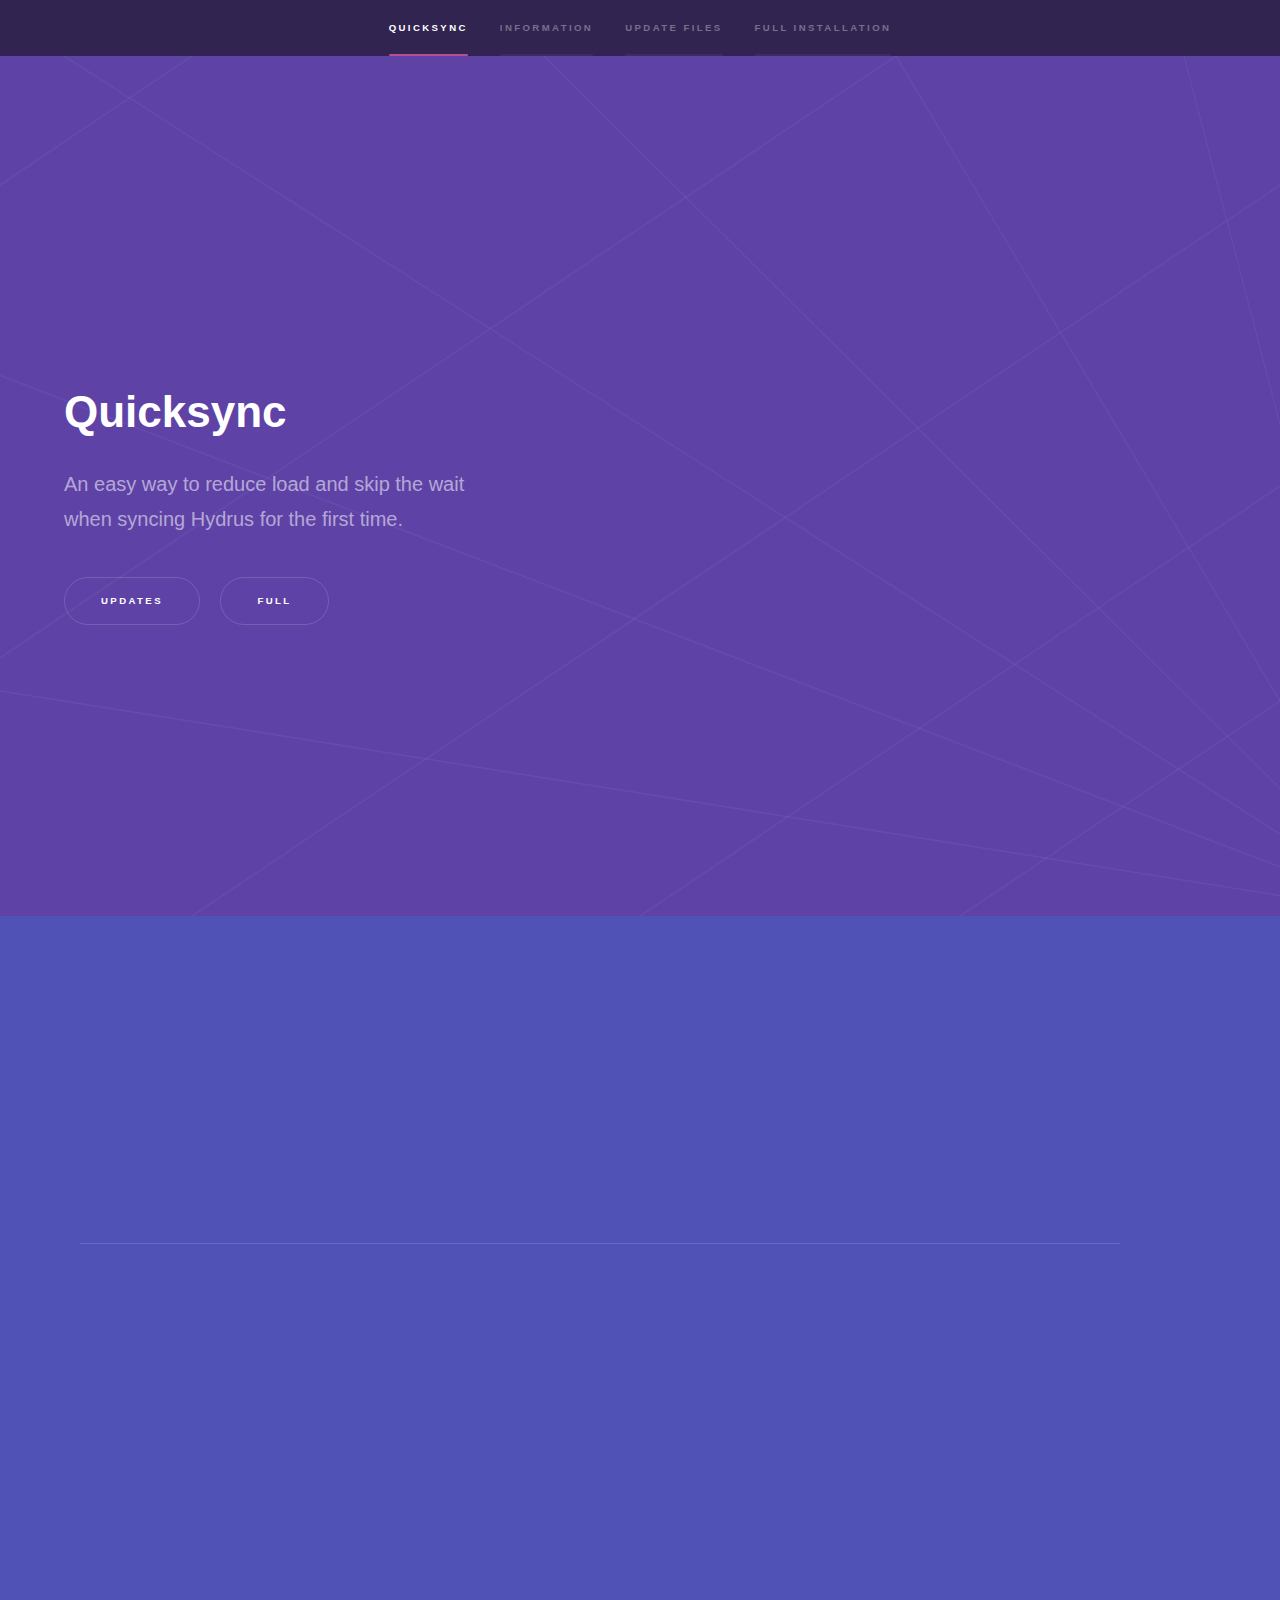
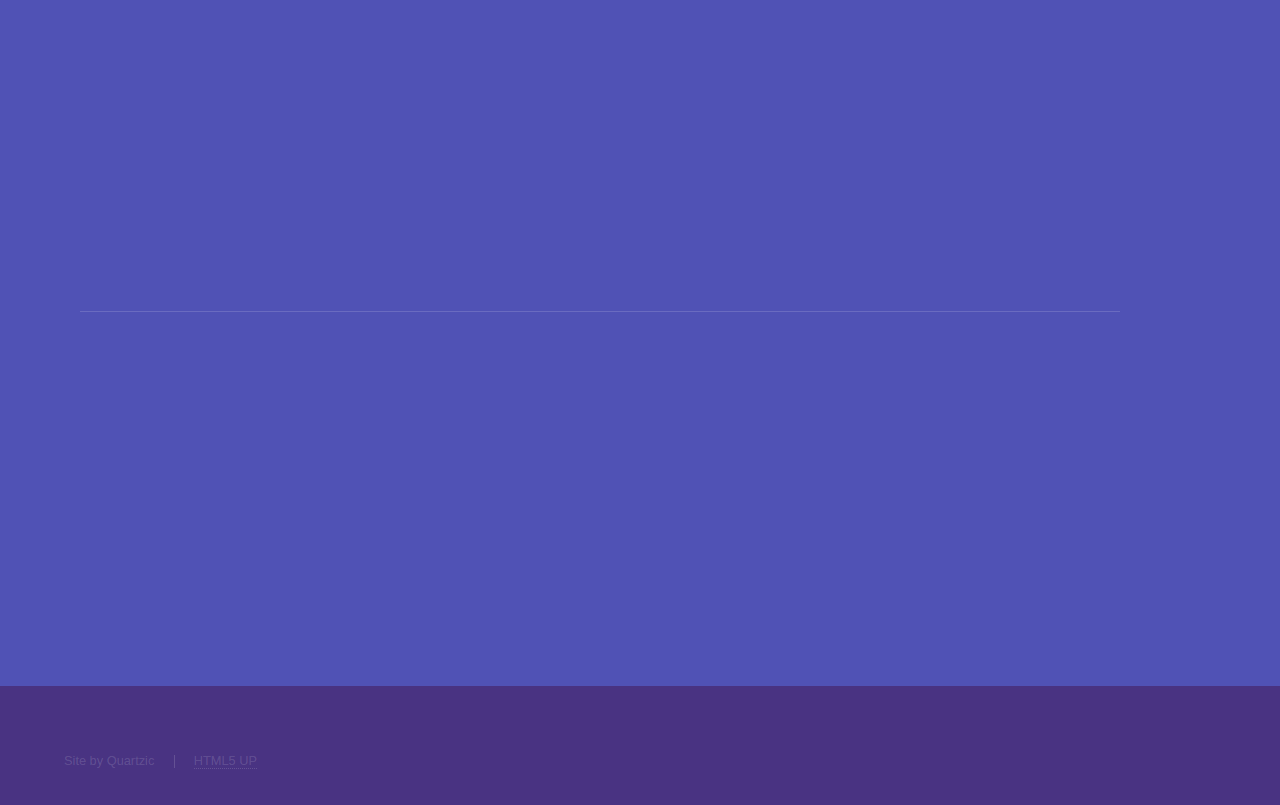
==== commit 5d86cb3b: "Added 9/3/2017 dump" ====
--- a/dev/index.html
+++ b/dev/index.html
@@ -82,6 +82,11 @@
 								</thead>
 								<tbody>
 									<tr>
+										<td>9/3/2017</td>
+										<td>860MB</td>
+										<td><ul class="actions small"><li><a href="https://mega.nz/#!8cBQ0Q7Q!_Z2XJrcce35rBVTPm78Njp-06DJCG5_TG3Sl1DZn2Ho" class="button special small">Mega</a></li><li><a href="https://drive.google.com/open?id=0B8XgA4H5htxSbkNwWVBPTHpxYXc&export=download" class="button special small">Google Drive</a></li><li><a href="https://github.com/Quartzic/Quicksync/releases/download/9_3_2017/Quicksync_9-3-2017.7z" class="button special small">GitHub</a></li></ul></td>
+									</tr>
+									<tr>
 										<td>8/12/2017</td>
 										<td>819MB</td>
 										<td><ul class="actions small"><li><a href="https://mega.nz/#!kNRlnbxL!6oFZEwZufwJ0mRwpbSXqZC7W96sXnoQoo8mdby4krcQ" class="button special small">Mega</a></li><li><a href="https://drive.google.com/open?id=0B8XgA4H5htxSUUhSU3BZRWg3Tms&export=download" class="button special small">Google Drive</a></li><li><a href="https://github.com/Quartzic/Quicksync/releases/download/8_12_2017/Quicksync_8-12-2017.7z" class="button special small">GitHub</a></li></ul></td>
